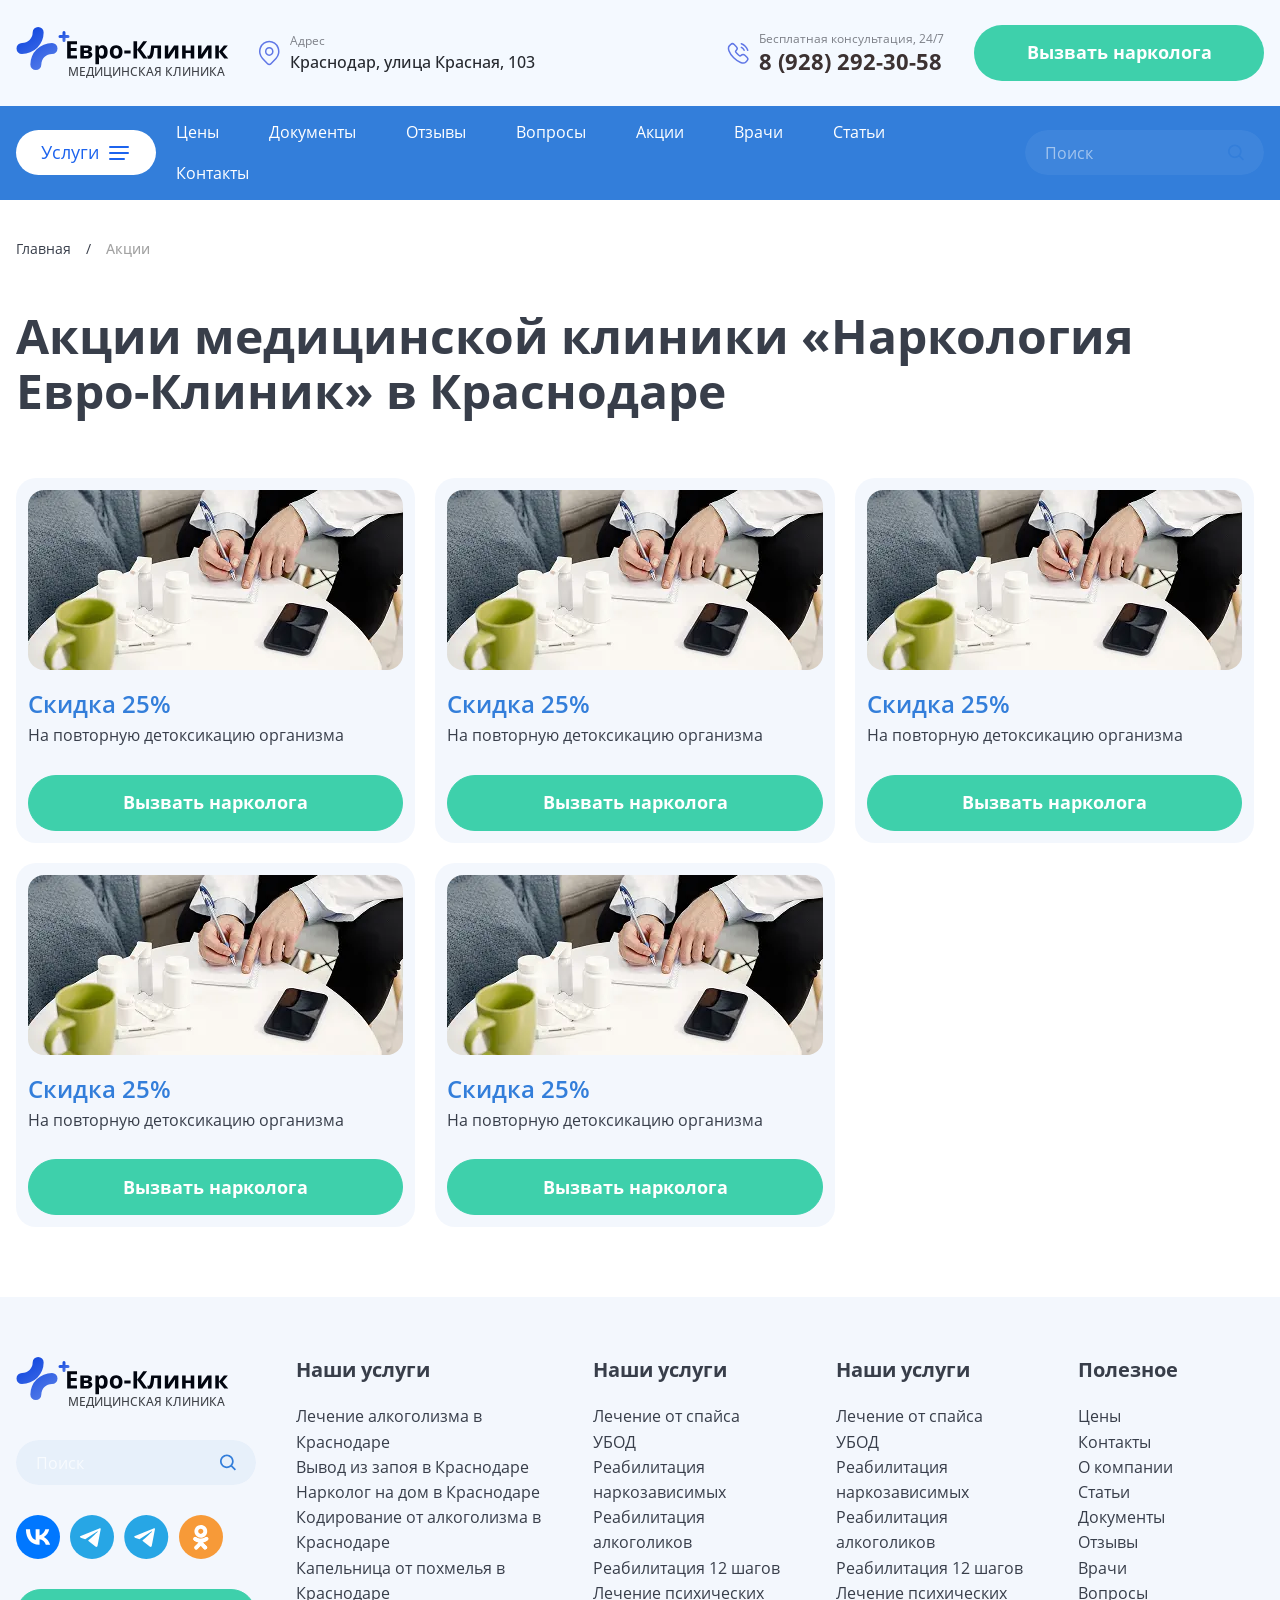
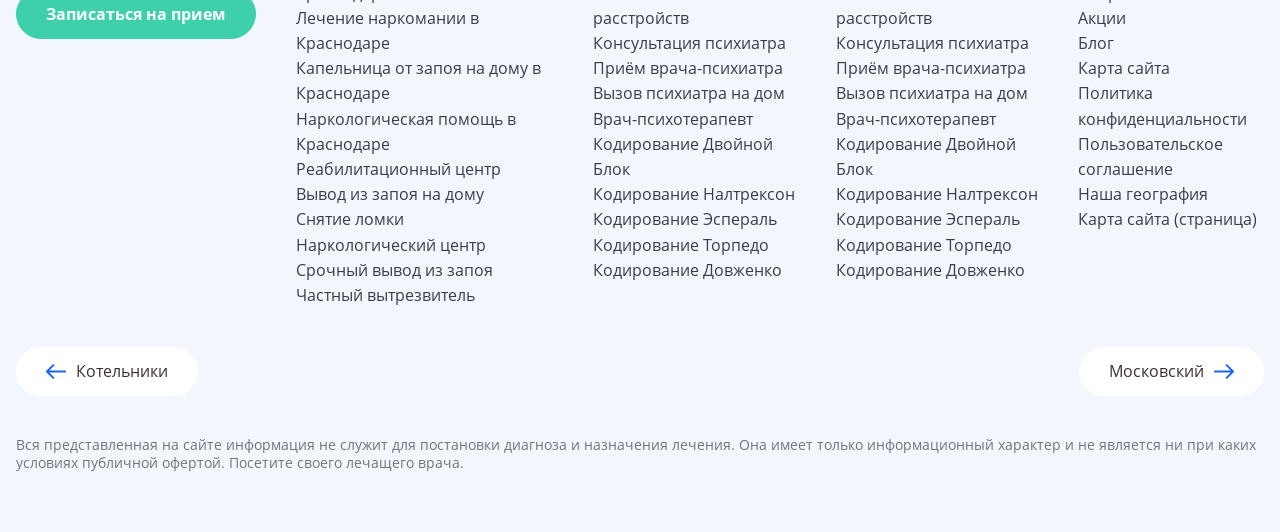
==== aktsii.html @ 195d5194 "Добавил" ====
<!DOCTYPE html>
<html lang="ru">

<head>
    <title>Name</title>
    <meta name='keywords' content='' />
    <meta name='description' content='' />
    <meta name="viewport" content="width=device-width, initial-scale=1, maximum-scale=1, user-scalable=0" />
    <meta http-equiv="X-UA-Compatible" content="IE=edge">
    <meta http-equiv="Content-Type" content="text/html; charset=utf-8" />
    <link rel="stylesheet" href="assets/css/build/build/swiper.css">
    <link rel="stylesheet" href="assets/css/build/build/fancybox.min.css">
    
    <script src="assets/js/build/fancybox.min.js" defer></script>
    
    <script src="assets/js/request.js" defer></script>
    <script src="assets/js/sourcebuster.min.js" defer></script>
    <link rel="stylesheet" href="https://unpkg.com/swiper/swiper-bundle.min.css" />
    <link rel="stylesheet" href="assets/css/styles.css"></head>

<body>
    <header class="header">
        <div class="header__top">
            <div class="header__top-container container">
                <div class="header__top-item">
                    <a href="/" class="header__logo logo">
                        <picture class="logo__picture">
                            <img src="assets/img/logo/logo.svg" alt="" class="logo__img">
                        </picture>
                        <p class="header__logo-text">МЕДИЦИНСКАЯ КЛИНИКА</p>
                    </a>
                    <div class="header__top-item-wrapper">
                        <button class="header__address popup-btn" data-path="city">
                            <img src="assets/img/icons/local.svg" alt="">
                            <p class="header__address-text">
                                <span>Адрес</span>Краснодар, улица Красная, 103
                            </p>
                        </button>
                        <a href="tel:89282923058" class="header__phone-mobile"></a>
                        <a class="header__mobile-tel" href="tel:88633081539">
                            <picture class="header__mobile-icon">
                                <source srcset="assets/img/icons/phone.svg" type="image/svg+xml">
                                <img src="assets/img/icons/phone.png" alt="">
                            </picture>
                        </a>
                        <button class="header__open-menu open-menu">
                            <span class="header__open-span"></span>
                            <span class="header__open-span header__open-span--centr"></span>
                            <span class="header__open-span"></span>
                        </button>
                    </div>
                </div>
                <div class="header__top-item">
                    <div class="header__phones">
                        <img src="assets/img/icons/calling.svg" alt="">
                        <div class="header__phones-wrap">
                            <p class="header__phones-text">Бесплатная консультация, 24/7</p>
                            <a href="tel:89282923058" class="header__phone">8 (928) 292-30-58 </a>
                        </div>
                    </div>
                    <ul class="header__socials socials">
                        <li class="socials__item social">
                            <a href="https://api.whatsapp.com/send/?phone=79034375957" target="_blank" class="social__link">
                                <img src="assets/img/icons/wha.svg" alt="">
                            </a>
                        </li>
                        <li class="socials__item social">
                            <a href="https://t.me/euro_clinic_marina_bot" target="_blank" class="social__link">
                                <img src="assets/img/icons/tg.svg" alt="">
                            </a>
                        </li>
                    </ul>
                    <button class="header__btn btn popup-btn hover__btn" data-path="form">
                        Вызвать нарколога
                    </button>
                </div>
            </div>
        </div>
        <div class="header__bottom">
            <div class="header__bottom-container container">
                <div class="header__navigation-close">
                    <button class="header__navigation-close-btn close-menu">
                        <svg width="20" height="20" viewBox="0 0 20 20" fill="none" xmlns="http://www.w3.org/2000/svg">
                            <path d="M2 2L18 18M2 18L18 2" stroke="white" stroke-opacity="0.9" stroke-width="4"
                                stroke-linecap="round" />
                        </svg>
                    </button>
                </div>
                <div class="header__navigation">
                    <div class="header__navigation-wrapper">
                        <button class="header__nav-btn">
                            <span class="header__nav-btn-text">
                                Услуги
                            </span>
                            <span class="header__nav-btn-decor">
                                <span class="header__nav-btn-decor-line"></span>
                            </span>
                            <span class="header__nav-btn-arrow">
                                <svg width="12" height="7" viewBox="0 0 12 7" fill="none"
                                    xmlns="http://www.w3.org/2000/svg">
                                    <path
                                        d="M11.1414 0C11.8717 0 12.2531 0.862765 11.8125 1.42015L11.7474 1.49365L6.60443 6.74374C6.45683 6.8944 6.26045 6.9849 6.05214 6.99827C5.84383 7.01165 5.63789 6.94697 5.47297 6.81637L5.3924 6.74374L0.249434 1.49365L0.17829 1.4114L0.132003 1.34402L0.0857164 1.26002L0.0711445 1.22852L0.0480012 1.1699L0.020572 1.07539L0.0120002 1.02902L0.0034288 0.976517L0 0.926641L0 0.823389L0.0042859 0.772639L0.0120002 0.720138L0.020572 0.674637L0.0480012 0.580135L0.0711445 0.521509L0.131146 0.406007L0.186861 0.327255L0.249434 0.25638L0.330007 0.183753L0.396009 0.136503L0.478296 0.0892518L0.509154 0.0743763L0.566584 0.0507505L0.659157 0.0227504L0.704586 0.0140001L0.756016 0.00524971L0.804874 0.0017499L11.1414 0Z"
                                        fill="white" fill-opacity="0.9" />
                                </svg>
                            </span>
                        </button>
                        <div class="header__navigation-dropdown">
                            <ul class="header__navigation-content">
                                <li class="header__navigation-content-item">
                                    <button class="header__navigation-tab">
                                        <span class="header__navigation-tab-icon"
                                            data-src="/netcat_template/template/domains/assets/img/icons/menu-2.svg"
                                            style="-webkit-mask-image: url('/netcat_template/template/domains/assets/img/icons/menu-2.svg');mask-image: url('/netcat_template/template/domains/assets/img/icons/menu-2.svg');"></span>
                                        <span class="header__navigation-tab-text">
                                            Лечение алкоголизма </span>
                                        <img src="assets/img/icons/menu-mobile-arrow.svg" alt="" aria-label="presentation"
                                            class="header__navigation-tab-arrow">
                                    </button>
                                    <ul class="header__navigation-list">
                                        <li class="header__navigation-nav-item">
                                            <a href="/lechenie-alkogolizma/" class="header__navigation-nav-link">
                                                Лечение алкоголизма </a>
                                        </li>
                                        <li class="header__navigation-nav-item">
                                            <a href="/lechenie-alkogolizma/na-domu/" class="header__navigation-nav-link">
                                                Лечение алкоголизма на дому </a>
                                        </li>
                                        <li class="header__navigation-nav-item">
                                            <a href="/lechenie-alkogolizma/v-stacionare/"
                                                class="header__navigation-nav-link">
                                                Лечение алкоголизма в стационаре </a>
                                        </li>
                                        <li class="header__navigation-nav-item">
                                            <a href="/lechenie-alkogolizma/hronicheskogo/"
                                                class="header__navigation-nav-link">
                                                Лечение хронического алкоголизма </a>
                                        </li>
                                        <li class="header__navigation-nav-item">
                                            <a href="/lechenie-alkogolizma/konfidencialno/"
                                                class="header__navigation-nav-link">
                                                Анонимное лечение алкоголизма </a>
                                        </li>
                                        <li class="header__navigation-nav-item">
                                            <a href="/lechenie-alkogolizma/prinuditelno/"
                                                class="header__navigation-nav-link">
                                                Принудительное лечение алкоголизма </a>
                                        </li>
                                        <li class="header__navigation-nav-item">
                                            <a href="/lechenie-alkogolizma/lechenie-pivnogo-alkogolizma/"
                                                class="header__navigation-nav-link">
                                                Лечение пивного алкоголизма </a>
                                        </li>
                                        <li class="header__navigation-nav-item">
                                            <a href="/lechenie-alkogolizma/lechenie-zhenskogo-alkogolizma/"
                                                class="header__navigation-nav-link">
                                                Лечение женского алкоголизма </a>
                                        </li>
                                        <li class="header__navigation-nav-item">
                                            <a href="/lechenie-alkogolizma/lechenie-podrostkovogo-alkogolizma/"
                                                class="header__navigation-nav-link">
                                                Лечение подросткового алкоголизма </a>
                                        </li>
                                        <li class="header__navigation-nav-item">
                                            <a href="/lechenie-alkogolizma/lechenie-v-pozhilom-vozraste/"
                                                class="header__navigation-nav-link">
                                                Лечение алкоголизма в пожилом возрасте </a>
                                        </li>
                                        <li class="header__navigation-nav-item">
                                            <a href="/lechenie-alkogolizma/chastnyy-vytrezvitel/"
                                                class="header__navigation-nav-link">
                                                Частный вытрезвитель </a>
                                        </li>
                                    </ul>
                                </li>
                                <li class="header__navigation-content-item">
                                    <button class="header__navigation-tab">
                                        <span class="header__navigation-tab-icon"
                                            data-src="/netcat_template/template/domains/assets/img/icons/menu-1.svg"
                                            style="-webkit-mask-image: url('/netcat_template/template/domains/assets/img/icons/menu-1.svg');mask-image: url('/netcat_template/template/domains/assets/img/icons/menu-1.svg');"></span>
                                        <span class="header__navigation-tab-text">
                                            Вывод из запоя </span>
                                        <img src="assets/img/icons/menu-mobile-arrow.svg" alt="" aria-label="presentation"
                                            class="header__navigation-tab-arrow">
                                    </button>
                                    <ul class="header__navigation-list">
                                        <li class="header__navigation-nav-item">
                                            <a href="/vivod-iz-zapoya/" class="header__navigation-nav-link">
                                                Вывод из запоя </a>
                                        </li>
                                        <li class="header__navigation-nav-item">
                                            <a href="/vivod-iz-zapoya/na-domu/" class="header__navigation-nav-link">
                                                Вывод из запоя на дому </a>
                                        </li>
                                        <li class="header__navigation-nav-item">
                                            <a href="/vivod-iz-zapoya/kapelnica-na-domu/"
                                                class="header__navigation-nav-link">
                                                Капельница от запоя на дому </a>
                                        </li>
                                        <li class="header__navigation-nav-item">
                                            <a href="/vivod-iz-zapoya/kapelnitsa-ot-alkogolya/"
                                                class="header__navigation-nav-link">
                                                Капельница от алкоголя </a>
                                        </li>
                                        <li class="header__navigation-nav-item">
                                            <a href="/vivod-iz-zapoya/kapelnitsa-ot-pohmelya/"
                                                class="header__navigation-nav-link">
                                                Капельница от похмелья </a>
                                        </li>
                                        <li class="header__navigation-nav-item">
                                            <a href="/vivod-iz-zapoya/detoksikatsiya-ot-alkogolya/"
                                                class="header__navigation-nav-link">
                                                Детоксикация от алкоголя </a>
                                        </li>
                                        <li class="header__navigation-nav-item">
                                            <a href="/vivod-iz-zapoya/lechenie-beloy-goryachki/"
                                                class="header__navigation-nav-link">
                                                Лечение белой горячки </a>
                                        </li>
                                    </ul>
                                </li>
                                <li class="header__navigation-content-item">
                                    <button class="header__navigation-tab">
                                        <span class="header__navigation-tab-icon"
                                            data-src="/netcat_template/template/domains/assets/img/icons/menu-3.svg"
                                            style="-webkit-mask-image: url('/netcat_template/template/domains/assets/img/icons/menu-3.svg');mask-image: url('/netcat_template/template/domains/assets/img/icons/menu-3.svg');"></span>
                                        <span class="header__navigation-tab-text">
                                            Кодирование от алкоголизма </span>
                                        <img src="assets/img/icons/menu-mobile-arrow.svg" alt="" aria-label="presentation"
                                            class="header__navigation-tab-arrow">
                                    </button>
                                    <ul class="header__navigation-list">
                                        <li class="header__navigation-nav-item">
                                            <a href="/kodirovanie-ot-alkogolizma/" class="header__navigation-nav-link">
                                                Кодирование от алкоголизма </a>
                                        </li>
                                        <li class="header__navigation-nav-item">
                                            <a href="/kodirovanie-ot-alkogolizma/na-domu/"
                                                class="header__navigation-nav-link">
                                                Кодирование от алкоголизма на дому </a>
                                        </li>
                                        <li class="header__navigation-nav-item">
                                            <a href="/kodirovanie-ot-alkogolizma/dvoynoy-blok/"
                                                class="header__navigation-nav-link">
                                                Двойной Блок </a>
                                        </li>
                                        <li class="header__navigation-nav-item">
                                            <a href="/kodirovanie-ot-alkogolizma/kodirovanie-troynoy-blok-ot-alkogolizma/"
                                                class="header__navigation-nav-link">
                                                Тройной блок </a>
                                        </li>
                                        <li class="header__navigation-nav-item">
                                            <a href="/kodirovanie-ot-alkogolizma/naltrekson/"
                                                class="header__navigation-nav-link">
                                                Налтрексоном </a>
                                        </li>
                                        <li class="header__navigation-nav-item">
                                            <a href="/kodirovanie-ot-alkogolizma/ukolom/"
                                                class="header__navigation-nav-link">
                                                Уколом </a>
                                        </li>
                                        <li class="header__navigation-nav-item">
                                            <a href="/kodirovanie-ot-alkogolizma/dovzhenko/"
                                                class="header__navigation-nav-link">
                                                Метод Довженко </a>
                                        </li>
                                        <li class="header__navigation-nav-item">
                                            <a href="/kodirovanie-ot-alkogolizma/gipnozom/"
                                                class="header__navigation-nav-link">
                                                Гипнозом </a>
                                        </li>
                                        <li class="header__navigation-nav-item">
                                            <a href="/kodirovanie-ot-alkogolizma/kodirovanie-esperal/"
                                                class="header__navigation-nav-link">
                                                Эспераль </a>
                                        </li>
                                        <li class="header__navigation-nav-item">
                                            <a href="/kodirovanie-ot-alkogolizma/vshivanie-ampuly/"
                                                class="header__navigation-nav-link">
                                                Вшивание ампулы </a>
                                        </li>
                                        <li class="header__navigation-nav-item">
                                            <a href="/kodirovanie-ot-alkogolizma/torpedo/"
                                                class="header__navigation-nav-link">
                                                Торпедо </a>
                                        </li>
                                        <li class="header__navigation-nav-item">
                                            <a href="/kodirovanie-ot-alkogolizma/akvilong/"
                                                class="header__navigation-nav-link">
                                                Аквилонг </a>
                                        </li>
                                        <li class="header__navigation-nav-item">
                                            <a href="/kodirovanie-ot-alkogolizma/algominal/"
                                                class="header__navigation-nav-link">
                                                Алгоминалом </a>
                                        </li>
                                        <li class="header__navigation-nav-item">
                                            <a href="/kodirovanie-ot-alkogolizma/kodirovanie-alkoblokada/"
                                                class="header__navigation-nav-link">
                                                «Алкоблокада» </a>
                                        </li>
                                        <li class="header__navigation-nav-item">
                                            <a href="/kodirovanie-ot-alkogolizma/aktopleks-effektivnyy-preparat-protiv-alkogolizma/"
                                                class="header__navigation-nav-link">
                                                Актоплекс </a>
                                        </li>
                                        <li class="header__navigation-nav-item">
                                            <a href="/kodirovanie-ot-alkogolizma/vitamerts-depo-luchshiy-preparat-dlya-lecheniya-alkogolizma/"
                                                class="header__navigation-nav-link">
                                                Витамерц Депо </a>
                                        </li>
                                        <li class="header__navigation-nav-item">
                                            <a href="/kodirovanie-ot-alkogolizma/kodirovanie-sitmst/"
                                                class="header__navigation-nav-link">
                                                SIT/MST </a>
                                        </li>
                                        <li class="header__navigation-nav-item">
                                            <a href="/kodirovanie-ot-alkogolizma/kodirovanie-kolme/"
                                                class="header__navigation-nav-link">
                                                Колме </a>
                                        </li>
                                        <li class="header__navigation-nav-item">
                                            <a href="/kodirovanie-ot-alkogolizma/kodirovanie-selinkro/"
                                                class="header__navigation-nav-link">
                                                Селинкро </a>
                                        </li>
                                        <li class="header__navigation-nav-item">
                                            <a href="/kodirovanie-ot-alkogolizma/elektroimpulsnaya-terapiya/"
                                                class="header__navigation-nav-link">
                                                Электроимпульсная терапия </a>
                                        </li>
                                        <li class="header__navigation-nav-item">
                                            <a href="/kodirovanie-ot-alkogolizma/kodirovanie-tokom-ot-alkogolizma/"
                                                class="header__navigation-nav-link">
                                                Током </a>
                                        </li>
                                        <li class="header__navigation-nav-item">
                                            <a href="/kodirovanie-ot-alkogolizma/kodirovanie-teturamom/"
                                                class="header__navigation-nav-link">
                                                Тетурамом </a>
                                        </li>
                                        <li class="header__navigation-nav-item">
                                            <a href="/kodirovanie-ot-alkogolizma/kodirovanie-igloukalyvaniem-ot-alkogolizma/"
                                                class="header__navigation-nav-link">
                                                Иглоукалыванием </a>
                                        </li>
                                        <li class="header__navigation-nav-item">
                                            <a href="/kodirovanie-ot-alkogolizma/kodirovanie-vivitrolom/"
                                                class="header__navigation-nav-link">
                                                Вивитролом </a>
                                        </li>
                                        <li class="header__navigation-nav-item">
                                            <a href="/kodirovanie-ot-alkogolizma/anonimno/"
                                                class="header__navigation-nav-link">
                                                Анонимное кодирование </a>
                                        </li>
                                        <li class="header__navigation-nav-item">
                                            <a href="/kodirovanie-ot-alkogolizma/prinuditelno/"
                                                class="header__navigation-nav-link">
                                                Принудительное кодирование </a>
                                        </li>
                                        <li class="header__navigation-nav-item">
                                            <a href="/kodirovanie-ot-alkogolizma/kodirovanie-ot-alkogolizma-na-3-goda/"
                                                class="header__navigation-nav-link">
                                                Кодирование от алкоголизма на 3 года </a>
                                        </li>
                                        <li class="header__navigation-nav-item">
                                            <a href="/kodirovanie-ot-alkogolizma/kodirovanie-ot-alkogolizma-na-5-let/"
                                                class="header__navigation-nav-link">
                                                Кодирование от алкоголизма на 5 лет </a>
                                        </li>
                                        <li class="header__navigation-nav-item">
                                            <a href="/kodirovanie-ot-alkogolizma/snyatie-kodirovki/"
                                                class="header__navigation-nav-link">
                                                Cнятие кодировки </a>
                                        </li>
                                    </ul>
                                </li>
                                <li class="header__navigation-content-item">
                                    <button class="header__navigation-tab">
                                        <span class="header__navigation-tab-icon" data-src=""
                                            style="-webkit-mask-image: url('');mask-image: url('');"></span>
                                        <span class="header__navigation-tab-text">
                                            Наркологическая помощь </span>
                                        <img src="assets/img/icons/menu-mobile-arrow.svg" alt="" aria-label="presentation"
                                            class="header__navigation-tab-arrow">
                                    </button>
                                    <ul class="header__navigation-list">
                                        <li class="header__navigation-nav-item">
                                            <a href="/narkologicheskaya-pomosch/" class="header__navigation-nav-link">
                                                Наркологическая помощь </a>
                                        </li>
                                        <li class="header__navigation-nav-item">
                                            <a href="/narkologicheskaya-pomosch/na-dom/"
                                                class="header__navigation-nav-link">
                                                Нарколог на дом </a>
                                        </li>
                                        <li class="header__navigation-nav-item">
                                            <a href="/narkologicheskaya-pomosch/kruglosutochno/"
                                                class="header__navigation-nav-link">
                                                Круглосуточная наркологическая помощь </a>
                                        </li>
                                        <li class="header__navigation-nav-item">
                                            <a href="/narkologicheskaya-pomosch/narkologicheskiy-tsentr/"
                                                class="header__navigation-nav-link">
                                                Наркологический центр </a>
                                        </li>
                                        <li class="header__navigation-nav-item">
                                            <a href="/narkologicheskaya-pomosch/telefon-doveriya/"
                                                class="header__navigation-nav-link">
                                                Телефон доверия </a>
                                        </li>
                                    </ul>
                                </li>
                                <li class="header__navigation-content-item">
                                    <button class="header__navigation-tab">
                                        <span class="header__navigation-tab-icon" data-src=""
                                            style="-webkit-mask-image: url('');mask-image: url('');"></span>
                                        <span class="header__navigation-tab-text">
                                            Лечение наркомании </span>
                                        <img src="assets/img/icons/menu-mobile-arrow.svg" alt="" aria-label="presentation"
                                            class="header__navigation-tab-arrow">
                                    </button>
                                    <ul class="header__navigation-list">
                                        <li class="header__navigation-nav-item">
                                            <a href="/lechenie-narkomanii/" class="header__navigation-nav-link">
                                                Лечение наркомании </a>
                                        </li>
                                        <li class="header__navigation-nav-item">
                                            <a href="/lechenie-narkomanii/lechenie-ot-extazi/"
                                                class="header__navigation-nav-link">
                                                Лечение от экстази </a>
                                        </li>
                                        <li class="header__navigation-nav-item">
                                            <a href="/lechenie-narkomanii/lechenie-ot-fenobarbitala/"
                                                class="header__navigation-nav-link">
                                                Лечение от фенобарбитала </a>
                                        </li>
                                        <li class="header__navigation-nav-item">
                                            <a href="/lechenie-narkomanii/snyatie-lomki/"
                                                class="header__navigation-nav-link">
                                                Снятие ломки </a>
                                        </li>
                                        <li class="header__navigation-nav-item">
                                            <a href="/lechenie-narkomanii/ubod/" class="header__navigation-nav-link">
                                                УБОД </a>
                                        </li>
                                        <li class="header__navigation-nav-item">
                                            <a href="/lechenie-narkomanii/ot-spaysa/" class="header__navigation-nav-link">
                                                Лечение от спайса </a>
                                        </li>
                                        <li class="header__navigation-nav-item">
                                            <a href="/lechenie-narkomanii/lechenie-ot-soli/"
                                                class="header__navigation-nav-link">
                                                Лечение от соли </a>
                                        </li>
                                        <li class="header__navigation-nav-item">
                                            <a href="/lechenie-narkomanii/lechenie-ot-liriki/"
                                                class="header__navigation-nav-link">
                                                Лечение от лирики </a>
                                        </li>
                                        <li class="header__navigation-nav-item">
                                            <a href="/lechenie-narkomanii/lechenie-ot-marihuany/"
                                                class="header__navigation-nav-link">
                                                Лечение от марихуаны </a>
                                        </li>
                                        <li class="header__navigation-nav-item">
                                            <a href="/lechenie-narkomanii/lechenie-ot-mefedrona/"
                                                class="header__navigation-nav-link">
                                                Лечение от мефедрона </a>
                                        </li>
                                        <li class="header__navigation-nav-item">
                                            <a href="/lechenie-narkomanii/lechenie-ot-lsd/"
                                                class="header__navigation-nav-link">
                                                Лечение от ЛСД </a>
                                        </li>
                                        <li class="header__navigation-nav-item">
                                            <a href="/lechenie-narkomanii/lechenie-ot-amfetamina/"
                                                class="header__navigation-nav-link">
                                                Лечение от амфетамина </a>
                                        </li>
                                        <li class="header__navigation-nav-item">
                                            <a href="/lechenie-narkomanii/lechenie-kodeinovoy-zavisimosti/"
                                                class="header__navigation-nav-link">
                                                Лечение от кодеина </a>
                                        </li>
                                        <li class="header__navigation-nav-item">
                                            <a href="/lechenie-narkomanii/lechenie-ot-kokaina/"
                                                class="header__navigation-nav-link">
                                                Лечение от кокаина </a>
                                        </li>
                                        <li class="header__navigation-nav-item">header__open-menu open-menu
                                            <a href="/lechenie-narkomanii/lechenie-ot-opiuma/"
                                                class="header__navigation-nav-link">
                                                Лечение от опиума </a>
                                        </li>
                                        <li class="header__navigation-nav-item">
                                            <a href="/lechenie-narkomanii/lechenie-ot-dezomorfina/"
                                                class="header__navigation-nav-link">
                                                Лечение от дезоморфина </a>
                                        </li>
                                        <li class="header__navigation-nav-item">
                                            <a href="/lechenie-narkomanii/lechenie-ot-geroina/"
                                                class="header__navigation-nav-link">
                                                Лечение от героина </a>
                                        </li>
                                        <li class="header__navigation-nav-item">
                                            <a href="/lechenie-narkomanii/lechenie-ot-butirata/"
                                                class="header__navigation-nav-link">
                                                Лечение от бутирата </a>
                                        </li>
                                        <li class="header__navigation-nav-item">
                                            <a href="/lechenie-narkomanii/lechenie-ot-efedrina/"
                                                class="header__navigation-nav-link">
                                                Лечение от эфедрина </a>
                                        </li>
                                        <li class="header__navigation-nav-item">
                                            <a href="/lechenie-narkomanii/lechenie-ot-fenazepama/"
                                                class="header__navigation-nav-link">
                                                Лечение от феназепама </a>
                                        </li>
                                        <li class="header__navigation-nav-item">
                                            <a href="/lechenie-narkomanii/lechenie-ot-tramadola/"
                                                class="header__navigation-nav-link">
                                                Лечение от трамадола </a>
                                        </li>
                                        <li class="header__navigation-nav-item">
                                            <a href="/lechenie-narkomanii/lechenie-ot-metadona/"
                                                class="header__navigation-nav-link">
                                                Лечение от метадона </a>
                                        </li>
                                        <li class="header__navigation-nav-item">
                                            <a href="/lechenie-narkomanii/lechenie-ot-ketamina/"
                                                class="header__navigation-nav-link">
                                                Лечение от кетамина </a>
                                        </li>
                                        <li class="header__navigation-nav-item">
                                            <a href="/lechenie-narkomanii/narkologicheskiy-dispanser/"
                                                class="header__navigation-nav-link">
                                                Наркологический диспансер </a>
                                        </li>
                                        <li class="header__navigation-nav-item">
                                            <a href="/lechenie-narkomanii/narkologicheskiy-tsentr/"
                                                class="header__navigation-nav-link">
                                                Наркологический центр </a>
                                        </li>
                                        <li class="header__navigation-nav-item">
                                            <a href="/lechenie-narkomanii/prinuditelnoe-lechenie-narkomanii/"
                                                class="header__navigation-nav-link">
                                                Принудительное лечение наркомании </a>
                                        </li>
                                        <li class="header__navigation-nav-item">
                                            <a href="/lechenie-narkomanii/konsultatsiya-narkologa/"
                                                class="header__navigation-nav-link">
                                                Консультация нарколога </a>
                                        </li>
                                    </ul>
                                </li>
                                <li class="header__navigation-content-item">
                                    <button class="header__navigation-tab">
                                        <span class="header__navigation-tab-icon" data-src=""
                                            style="-webkit-mask-image: url('');mask-image: url('');"></span>
                                        <span class="header__navigation-tab-text">
                                            Реабилитационный центр </span>
                                        <img src="assets/img/icons/menu-mobile-arrow.svg" alt="" aria-label="presentation"
                                            class="header__navigation-tab-arrow">
                                    </button>
                                    <ul class="header__navigation-list">
                                        <li class="header__navigation-nav-item">
                                            <a href="/reabilitatsionniy-tsentr/" class="header__navigation-nav-link">
                                                Реабилитационный центр </a>
                                        </li>
                                        <li class="header__navigation-nav-item">
                                            <a href="/reabilitatsionniy-tsentr/reabilitacia/"
                                                class="header__navigation-nav-link">
                                                Реабилитация наркозависимых </a>
                                        </li>
                                        <li class="header__navigation-nav-item">
                                            <a href="/reabilitatsionniy-tsentr/anonimno/"
                                                class="header__navigation-nav-link">
                                                Анонимная реабилитация наркозависимых </a>
                                        </li>
                                        <li class="header__navigation-nav-item">
                                            <a href="/reabilitatsionniy-tsentr/prinuditelno/"
                                                class="header__navigation-nav-link">
                                                Принудительная реабилитация </a>
                                        </li>
                                        <li class="header__navigation-nav-item">
                                            <a href="/reabilitatsionniy-tsentr/reabilitatsiya-alkogolikov/"
                                                class="header__navigation-nav-link">
                                                Реабилитация алкоголиков </a>
                                        </li>
                                        <li class="header__navigation-nav-item">
                                            <a href="/reabilitatsionniy-tsentr/12-shagov/"
                                                class="header__navigation-nav-link">
                                                Реабилитация 12 шагов </a>
                                        </li>
                                        <li class="header__navigation-nav-item">
                                            <a href="/reabilitatsionniy-tsentr/shichko/"
                                                class="header__navigation-nav-link">
                                                Реабилитация по методике Шичко </a>
                                        </li>
                                        <li class="header__navigation-nav-item">
                                            <a href="/reabilitatsionniy-tsentr/reabilitatsiya-po-programme-day-top/"
                                                class="header__navigation-nav-link">
                                                Реабилитация по программе Day Top </a>
                                        </li>
                                        <li class="header__navigation-nav-item">
                                            <a href="/reabilitatsionniy-tsentr/minnesotskaya-model/"
                                                class="header__navigation-nav-link">
                                                Миннесотская модель реабилитации </a>
                                        </li>
                                    </ul>
                                </li>
                                <li class="header__navigation-content-item">
                                    <button class="header__navigation-tab">
                                        <span class="header__navigation-tab-icon" data-src=""
                                            style="-webkit-mask-image: url('');mask-image: url('');"></span>
                                        <span class="header__navigation-tab-text">
                                            Психиатрия </span>
                                        <img src="assets/img/icons/menu-mobile-arrow.svg" alt="" aria-label="presentation"
                                            class="header__navigation-tab-arrow">
                                    </button>
                                    <ul class="header__navigation-list">
                                        <li class="header__navigation-nav-item">
                                            <a href="/psihiatriya/" class="header__navigation-nav-link">
                                                Психиатрия </a>
                                        </li>
                                        <li class="header__navigation-nav-item">
                                            <a href="/psihiatriya/lechenie-psihicheskih-rasstroystv/"
                                                class="header__navigation-nav-link">
                                                Лечение психических расстройств </a>
                                        </li>
                                        <li class="header__navigation-nav-item">
                                            <a href="/psihiatriya/vyzov-psihiatra-na-dom/"
                                                class="header__navigation-nav-link">
                                                Вызов психиатра на дом </a>
                                        </li>
                                        <li class="header__navigation-nav-item">
                                            <a href="/psihiatriya/skoraya-psihiatricheskaya-pomosch/"
                                                class="header__navigation-nav-link">
                                                Скорая психиатрическая помощь </a>
                                        </li>
                                        <li class="header__navigation-nav-item">
                                            <a href="/psihiatriya/vrach-psihoterapevt/" class="header__navigation-nav-link">
                                                Прием врача-психотерапевта </a>
                                        </li>
                                        <li class="header__navigation-nav-item">
                                            <a href="/psihiatriya/konsultatsiya-psihiatra/"
                                                class="header__navigation-nav-link">
                                                Консультация психиатра </a>
                                        </li>
                                        <li class="header__navigation-nav-item">
                                            <a href="/psihiatriya/priem-vracha-psihiatra/"
                                                class="header__navigation-nav-link">
                                                Приём врача-психиатра </a>
                                        </li>
                                        <li class="header__navigation-nav-item">
                                            <a href="/psihiatriya/lechenie-ipohondrii/" class="header__navigation-nav-link">
                                                Лечение ипохондрии </a>
                                        </li>
                                        <li class="header__navigation-nav-item">
                                            <a href="/psihiatriya/lechenie-manii-presledovaniya/"
                                                class="header__navigation-nav-link">
                                                Лечение мании преследования </a>
                                        </li>
                                        <li class="header__navigation-nav-item">
                                            <a href="/psihiatriya/diagnostika-i-lechenie-sdvg/"
                                                class="header__navigation-nav-link">
                                                Диагностика и лечение СДВГ </a>
                                        </li>
                                        <li class="header__navigation-nav-item">
                                            <a href="/psihiatriya/lechenie-bipolyarnoy-gipomanii/"
                                                class="header__navigation-nav-link">
                                                Лечение биполярной гипомании </a>
                                        </li>
                                        <li class="header__navigation-nav-item">
                                            <a href="/psihiatriya/lechenie-klaustrafobii/"
                                                class="header__navigation-nav-link">
                                                Лечение клаустрафобии </a>
                                        </li>
                                        <li class="header__navigation-nav-item">
                                            <a href="/psihiatriya/lechenie-bulimii-i-anoreksii/"
                                                class="header__navigation-nav-link">
                                                Лечение булимии и анорексии </a>
                                        </li>
                                        <li class="header__navigation-nav-item">
                                            <a href="/psihiatriya/lechenie-hronicheskogo-stressa/"
                                                class="header__navigation-nav-link">
                                                Лечение хронического стресса </a>
                                        </li>
                                        <li class="header__navigation-nav-item">
                                            <a href="/psihiatriya/lechenie-razdrazhitelnosti/"
                                                class="header__navigation-nav-link">
                                                Лечение раздражительности </a>
                                        </li>
                                        <li class="header__navigation-nav-item">
                                            <a href="/psihiatriya/lechenie-enkopreza/" class="header__navigation-nav-link">
                                                Лечение энкопреза </a>
                                        </li>
                                        <li class="header__navigation-nav-item">
                                            <a href="/psihiatriya/lechenie-psihopatii/" class="header__navigation-nav-link">
                                                Лечение психопатии </a>
                                        </li>
                                        <li class="header__navigation-nav-item">
                                            <a href="/psihiatriya/lechenie-distimii/" class="header__navigation-nav-link">
                                                Лечение дистимии </a>
                                        </li>
                                        <li class="header__navigation-nav-item">
                                            <a href="/psihiatriya/lechenie-enureza/" class="header__navigation-nav-link">
                                                Лечение энуреза </a>
                                        </li>
                                        <li class="header__navigation-nav-item">
                                            <a href="/psihiatriya/lechenie-migreni/" class="header__navigation-nav-link">
                                                Лечение мигрени </a>
                                        </li>
                                        <li class="header__navigation-nav-item">
                                            <a href="/psihiatriya/lechenie-dementsii/" class="header__navigation-nav-link">
                                                Лечение деменции </a>
                                        </li>
                                        <li class="header__navigation-nav-item">
                                            <a href="/psihiatriya/lechenie-giperaktivnosti/"
                                                class="header__navigation-nav-link">
                                                Лечение гиперактивности </a>
                                        </li>
                                        <li class="header__navigation-nav-item">
                                            <a href="/psihiatriya/lechenie-nevrastenii/"
                                                class="header__navigation-nav-link">
                                                Лечение неврастении </a>
                                        </li>
                                        <li class="header__navigation-nav-item">
                                            <a href="/psihiatriya/lechenie-nevrozov/" class="header__navigation-nav-link">
                                                Лечение неврозов </a>
                                        </li>
                                        <li class="header__navigation-nav-item">
                                            <a href="/psihiatriya/lechenie-depressii/" class="header__navigation-nav-link">
                                                Лечение депрессии </a>
                                        </li>
                                        <li class="header__navigation-nav-item">
                                            <a href="/psihiatriya/lechenie-sozavisimosti/"
                                                class="header__navigation-nav-link">
                                                Лечение созависимости </a>
                                        </li>
                                        <li class="header__navigation-nav-item">
                                            <a href="/psihiatriya/lechenie-panicheskih-atak/"
                                                class="header__navigation-nav-link">
                                                Лечение панических атак </a>
                                        </li>
                                        <li class="header__navigation-nav-item">
                                            <a href="/psihiatriya/lechenie-ptsr/" class="header__navigation-nav-link">
                                                Лечение ПТСР </a>
                                        </li>
                                        <li class="header__navigation-nav-item">
                                            <a href="/psihiatriya/lechenie-okr/" class="header__navigation-nav-link">
                                                Лечение ОКР </a>
                                        </li>
                                        <li class="header__navigation-nav-item">
                                            <a href="/psihiatriya/lechenie-psihoza/" class="header__navigation-nav-link">
                                                Лечение психоза </a>
                                        </li>
                                        <li class="header__navigation-nav-item">
                                            <a href="/psihiatriya/lechenie-shizofrenii/"
                                                class="header__navigation-nav-link">
                                                Лечение шизофрении </a>
                                        </li>
                                        <li class="header__navigation-nav-item">
                                            <a href="/psihiatriya/psihiatricheskaya-klinika/"
                                                class="header__navigation-nav-link">
                                                Психиатрическая клиника </a>
                                        </li>
                                    </ul>
                                </li>
                            </ul>
                        </div>
                    </div>
                </div>
                <nav class="header__menu menu">
                    <ul class="menu__list">
                        <li class="menu__item"><a href="/price/" class="menu__link">Цены</a></li>
                        <li class="menu__item"><a href="/documents/" class="menu__link">Документы</a></li>
                        <li class="menu__item"><a href="/otzivy/" class="menu__link">Отзывы</a></li>
                        <li class="menu__item"><a href="/voprosy/" class="menu__link">Вопросы</a></li>
                        <li class="menu__item"><a href="/aktsii/" class="menu__link">Акции</a></li>
                        <li class="menu__item"><a href="/vrachi/" class="menu__link">Врачи</a></li>
                        <li class="menu__item"><a href="/vrachi/" class="menu__link">Статьи</a></li>
                        <li class="menu__item"><a href="/contacts/" class="menu__link">Контакты</a></li>
                    </ul>
                </nav>
                <form action="/search/" method="post" class="header__search search">
                    <label class="search__item">
                        <input name="s" type="text" class="search__input" placeholder="Поиск">
                    </label>
                    <button type="submit" class="search__btn"></button>
                </form>
                <div class="header__bottom-mobile">
                    <button class="header__mobile-btn btn popup-btn" data-path="form">
                        Вызвать нарколога
                    </button>
                    <div class="header__mobile-wrapper">
                        <div class="header__mobile-connection">
                            <button class="header__mobile-address popup-btn" data-path="city">
                                <svg class="header__mobile-address-icon" width="18" height="21" viewBox="0 0 18 21"
                                    fill="none" xmlns="http://www.w3.org/2000/svg">
                                    <path
                                        d="M6 9.28991C6 10.0647 6.31607 10.8077 6.87868 11.3556C7.44129 11.9034 8.20435 12.2112 9 12.2112C9.79565 12.2112 10.5587 11.9034 11.1213 11.3556C11.6839 10.8077 12 10.0647 12 9.28991C12 8.51513 11.6839 7.77208 11.1213 7.22422C10.5587 6.67637 9.79565 6.36859 9 6.36859C8.20435 6.36859 7.44129 6.67637 6.87868 7.22422C6.31607 7.77208 6 8.51513 6 9.28991Z"
                                        stroke="white" stroke-opacity="0.9" stroke-width="2" stroke-linecap="round"
                                        stroke-linejoin="round" />
                                    <path
                                        d="M14.657 14.7985L10.414 18.9303C10.039 19.2951 9.53058 19.5 9.0005 19.5C8.47042 19.5 7.96201 19.2951 7.587 18.9303L3.343 14.7985C2.22422 13.7091 1.46234 12.321 1.15369 10.8098C0.845043 9.2987 1.00349 7.73237 1.60901 6.30892C2.21452 4.88547 3.2399 3.66884 4.55548 2.81286C5.87107 1.95688 7.41777 1.5 9 1.5C10.5822 1.5 12.1289 1.95688 13.4445 2.81286C14.7601 3.66884 15.7855 4.88547 16.391 6.30892C16.9965 7.73237 17.155 9.2987 16.8463 10.8098C16.5377 12.321 15.7758 13.7091 14.657 14.7985Z"
                                        stroke="white" stroke-opacity="0.9" stroke-width="2" stroke-linecap="round"
                                        stroke-linejoin="round" />
                                </svg>
                                <span class="header__mobile-address-text">
                                    улица Красная, 103 </span>
                            </button>
                            <div class="header__mobile-phones">
                                <a href="tel:89282923058" class="header__mobile-phone">
                                    8 (928) 292-30-58 </a>
                            </div>
                        </div>
                        <ul class="header__mobile-socials socials">
                            <li class="socials__item social">
                                <a href="https://api.whatsapp.com/send/?phone=79034375957" target="_blank"
                                    class="social__link">
                                    <img src="assets/img/icons/wha.svg" alt="">
                                </a>
                            </li>
                            <li class="socials__item social">
                                <a href="https://t.me/euro_clinic_marina_bot" target="_blank" class="social__link">
                                    <img src="assets/img/icons/tg.svg" alt="">
                                </a>
                            </li>
                        </ul>
                    </div>
                </div>
            </div>
        </div>
    </header>    <main class="main">
    <div class="container">
        <ul class="breadcrumbs">
            <li class="breadcrumbs__item">
                <a href="/" class="breadcrumbs__link">
                    Главная
                </a>
            </li>
            <li class="breadcrumbs__item breadcrumbs__item_active"><span class="breadcrumbs__link">Акции</span></li>
        </ul>
    </div>
    <section class="aktsii-page">
        <div class="aktsii-page__container container">
            <h1 class="aktsii-page__title general__title-h1 general__title-padding">
                Акции медицинской клиники «Наркология Евро-Клиник» в Краснодаре
            </h1>
            <div class="aktsii-page__wrapper">
                <div class="aktsii-page__items">
                    <div class="aktsii-page__item">
                        <div class="aktsii-page__item-top">
                            <div class="aktsii-page__item-picture">
                                <picture>
                                    <source srcset="assets/img/icons/pediatra.webp" type="image/webp">
                                    <img src="assets/img/icons/pediatra.jpg" alt="">
                                </picture>
                            </div>
                            <div class="aktsii-page__item-text">
                                Скидка 25%
                                <span>На повторную детоксикацию организма</span>
                            </div>
                        </div>
                        <div class="aktsii-page__item-btns">
                            <button class="general__btn btn popup-btn hover__btn" data-path="form">
                                Вызвать нарколога
                            </button>
                        </div>
                    </div>
                    <div class="aktsii-page__item">
                        <div class="aktsii-page__item-top">
                            <div class="aktsii-page__item-picture">
                                <picture>
                                    <source srcset="assets/img/icons/pediatra.webp" type="image/webp">
                                    <img src="assets/img/icons/pediatra.jpg" alt="">
                                </picture>
                            </div>
                            <div class="aktsii-page__item-text">
                                Скидка 25%
                                <span>На повторную детоксикацию организма</span>
                            </div>
                        </div>
                        <div class="aktsii-page__item-btns">
                            <button class="general__btn btn popup-btn hover__btn" data-path="form">
                                Вызвать нарколога
                            </button>
                        </div>
                    </div>
                    <div class="aktsii-page__item">
                        <div class="aktsii-page__item-top">
                            <div class="aktsii-page__item-picture">
                                <picture>
                                    <source srcset="assets/img/icons/pediatra.webp" type="image/webp">
                                    <img src="assets/img/icons/pediatra.jpg" alt="">
                                </picture>
                            </div>
                            <div class="aktsii-page__item-text">
                                Скидка 25%
                                <span>На повторную детоксикацию организма</span>
                            </div>
                        </div>
                        <div class="aktsii-page__item-btns">
                            <button class="general__btn btn popup-btn hover__btn" data-path="form">
                                Вызвать нарколога
                            </button>
                        </div>
                    </div>
                    <div class="aktsii-page__item">
                        <div class="aktsii-page__item-top">
                            <div class="aktsii-page__item-picture">
                                <picture>
                                    <source srcset="assets/img/icons/pediatra.webp" type="image/webp">
                                    <img src="assets/img/icons/pediatra.jpg" alt="">
                                </picture>
                            </div>
                            <div class="aktsii-page__item-text">
                                Скидка 25%
                                <span>На повторную детоксикацию организма</span>
                            </div>
                        </div>
                        <div class="aktsii-page__item-btns">
                            <button class="general__btn btn popup-btn hover__btn" data-path="form">
                                Вызвать нарколога
                            </button>
                        </div>
                    </div>
                    <div class="aktsii-page__item">
                        <div class="aktsii-page__item-top">
                            <div class="aktsii-page__item-picture">
                                <picture>
                                    <source srcset="assets/img/icons/pediatra.webp" type="image/webp">
                                    <img src="assets/img/icons/pediatra.jpg" alt="">
                                </picture>
                            </div>
                            <div class="aktsii-page__item-text">
                                Скидка 25%
                                <span>На повторную детоксикацию организма</span>
                            </div>
                        </div>
                        <div class="aktsii-page__item-btns">
                            <button class="general__btn btn popup-btn hover__btn" data-path="form">
                                Вызвать нарколога
                            </button>
                        </div>
                    </div>
                </div>
            </div>
        </div>
    </section>
    </main>
    <footer class="footer" data-aos="fade-up" data-aos-duration="600">
        <div class="footer__container container">
            <div class="footer__wrapper">
                <div class="footer__item footer__item--top">
                    <a href="/" class="footer__logo logo">
                        <img src="/assets/img/logo/logo.svg" alt="" class="footer__img logo__img">
                        <p class="footer__logo-text">МЕДИЦИНСКАЯ КЛИНИКА</p>
                    </a>
                    <form action="/search/" method="post" class="footer__search search">
                        <label class="search__item">
                            <input name="s" type="text" class="search__input" placeholder="Поиск">
                        </label>
                        <button type="submit" class="search__btn"></button>
                    </form>
                    <div class="footer__socials">
                        <ul class="footer__socials-list socials">
                            <li class="socials__item social">
                                <a href="https://vk.com/narkolog.kalyuzhnaya" target="_blank" class="social__link">
                                    <picture>
                                        <source srcset="assets/img/icons/vk.svg" type="image/svg+xml">
                                        <img src="assets/img/icons/vk.png" alt="">
                                    </picture>
                                </a>
                            </li>
                            <li class="socials__item social">
                                <a href="https://t.me/euro_clinic_marina_bot" target="_blank" class="social__link">
                                    <picture>
                                        <source srcset="assets/img/icons/tgl.svg" type="image/svg+xml">
                                        <img src="assets/img/icons/tgl.png" alt="">
                                    </picture>
                                </a>
                            </li>
                            <li class="socials__item social">
                                <a href="https://api.whatsapp.com/send/?phone=79034375957" target="_blank"
                                    class="social__link">
                                    <picture>
                                        <source srcset="assets/img/icons/wha.svg" type="image/svg+xml">
                                        <img src="assets/img/icons/wha.png" alt="">
                                    </picture>
                                </a>
                            </li>
                            <li class="socials__item social">
                                <a href="https://ok.ru/group/58157248151671" target="_blank" class="social__link">
                                    <picture>
                                        <source srcset="assets/img/icons/ok.svg" type="image/svg+xml">
                                        <img src="assets/img/icons/ok.png" alt="">
                                    </picture>
                                </a>
                            </li>
                        </ul>
                        <button class="footer__btn btn-submit popup-btn hover__btn" data-path="form"
                            data-title="Записаться за прием">
                            Записаться на прием
                        </button>
                    </div>
                </div>
                <div class="footer__item">
                    <p class="footer__item-title">
                        Наши услуги
                    </p>
                    <ul>
                        <li><a href="/lechenie-alkogolizma/">Лечение алкоголизма в Краснодаре</a></li>
                        <li><a href="/vivod-iz-zapoya/">Вывод из запоя в Краснодаре</a></li>
                        <li><a href="/narkologicheskaya-pomosch/na-dom/">Нарколог на дом в Краснодаре</a></li>
                        <li><a href="/kodirovanie-ot-alkogolizma/">Кодирование от алкоголизма в Краснодаре</a></li>
                        <li><a href="/vivod-iz-zapoya/kapelnitsa-ot-pohmelya/">Капельница от похмелья в Краснодаре</a>
                        </li>
                        <li><a href="/lechenie-narkomanii/">Лечение наркомании в Краснодаре</a></li>
                        <li><a href="/vivod-iz-zapoya/kapelnica-na-domu/">Капельница от запоя на дому в Краснодаре</a>
                        </li>
                        <li><a href="/narkologicheskaya-pomosch/">Наркологическая помощь в Краснодаре</a></li>
                        <li><a href="/reabilitatsionniy-tsentr/">Реабилитационный центр</a></li>
                        <li><a href="/vivod-iz-zapoya/na-domu/">Вывод из запоя на дому</a></li>
                        <li><a href="/lechenie-narkomanii/snyatie-lomki/">Снятие ломки</a></li>
                        <li><a href="/narkologicheskaya-pomosch/narkologicheskiy-tsentr/">Наркологический центр</a></li>
                        <li><a href="/vivod-iz-zapoya/srochnyy/">Срочный вывод из запоя</a></li>
                        <li><a href="/lechenie-alkogolizma/chastnyy-vytrezvitel/">Частный вытрезвитель</a></li>
                    </ul>
                </div>
                <div class="footer__item">
                    <p class="footer__item-title">
                        Наши услуги
                    </p>
                    <ul>
                        <li><a href="/lechenie-narkomanii/ot-spaysa/">Лечение от спайса</a></li>
                        <li><a href="/lechenie-narkomanii/ubod/">УБОД</a></li>
                        <li><a href="/reabilitatsionniy-tsentr/reabilitacia/">Реабилитация наркозависимых</a></li>
                        <li><a href="/reabilitatsionniy-tsentr/reabilitatsiya-alkogolikov/">Реабилитация алкоголиков</a>
                        </li>
                        <li><a href="/reabilitatsionniy-tsentr/12-shagov/">Реабилитация 12 шагов</a></li>
                        <li><a href="/psihiatriya/lechenie-psihicheskih-rasstroystv/">Лечение психических
                                расстройств</a></li>
                        <li><a href="/psihiatriya/konsultatsiya-psihiatra/">Консультация психиатра</a></li>
                        <li><a href="/psihiatriya/priem-vracha-psihiatra/">Приём врача-психиатра</a></li>
                        <li><a href="/psihiatriya/vyzov-psihiatra-na-dom/">Вызов психиатра на дом</a></li>
                        <li><a href="/psihiatriya/vrach-psihoterapevt/">Врач-психотерапевт</a></li>
                        <li><a href="/kodirovanie-ot-alkogolizma/dvoynoy-blok/">Кодирование Двойной Блок</a></li>
                        <li><a href="/kodirovanie-ot-alkogolizma/naltrekson/">Кодирование Налтрексон</a></li>
                        <li><a href="/kodirovanie-ot-alkogolizma/kodirovanie-esperal/">Кодирование Эспераль</a></li>
                        <li><a href="/kodirovanie-ot-alkogolizma/torpedo/">Кодирование Торпедо</a></li>
                        <li><a href="/kodirovanie-ot-alkogolizma/dovzhenko/">Кодирование Довженко</a></li>
                    </ul>
                </div>
                <div class="footer__item">
                    <p class="footer__item-title">
                        Наши услуги
                    </p>
                    <ul>
                        <li><a href="/lechenie-narkomanii/ot-spaysa/">Лечение от спайса</a></li>
                        <li><a href="/lechenie-narkomanii/ubod/">УБОД</a></li>
                        <li><a href="/reabilitatsionniy-tsentr/reabilitacia/">Реабилитация наркозависимых</a></li>
                        <li><a href="/reabilitatsionniy-tsentr/reabilitatsiya-alkogolikov/">Реабилитация алкоголиков</a>
                        </li>
                        <li><a href="/reabilitatsionniy-tsentr/12-shagov/">Реабилитация 12 шагов</a></li>
                        <li><a href="/psihiatriya/lechenie-psihicheskih-rasstroystv/">Лечение психических
                                расстройств</a></li>
                        <li><a href="/psihiatriya/konsultatsiya-psihiatra/">Консультация психиатра</a></li>
                        <li><a href="/psihiatriya/priem-vracha-psihiatra/">Приём врача-психиатра</a></li>
                        <li><a href="/psihiatriya/vyzov-psihiatra-na-dom/">Вызов психиатра на дом</a></li>
                        <li><a href="/psihiatriya/vrach-psihoterapevt/">Врач-психотерапевт</a></li>
                        <li><a href="/kodirovanie-ot-alkogolizma/dvoynoy-blok/">Кодирование Двойной Блок</a></li>
                        <li><a href="/kodirovanie-ot-alkogolizma/naltrekson/">Кодирование Налтрексон</a></li>
                        <li><a href="/kodirovanie-ot-alkogolizma/kodirovanie-esperal/">Кодирование Эспераль</a></li>
                        <li><a href="/kodirovanie-ot-alkogolizma/torpedo/">Кодирование Торпедо</a></li>
                        <li><a href="/kodirovanie-ot-alkogolizma/dovzhenko/">Кодирование Довженко</a></li>
                    </ul>
                </div>
                <div class="footer__item">
                    <p class="footer__item-title">
                        Полезное
                    </p>
                    <ul>
                        <li><a href="/price/">Цены</a></li>
                        <li><a href="/contacts/">Контакты</a></li>
                        <li><a href="#">О компании</a></li>
                        <li><a href="/stati/">Статьи</a></li>
                        <li><a href="/documents/">Документы</a></li>
                        <li><a href="/otzivy/">Отзывы</a></li>
                        <li><a href="/vrachi/">Врачи</a></li>
                        <li><a href="/voprosy/">Вопросы</a></li>
                        <li><a href="/aktsii/">Акции</a></li>
                        <li><a href="/stati/">Блог</a></li>
                        <li><a href="/sitemap/">Карта сайта</a></li>
                        <li><a href="/politika-konfidentsialnosti/">Политика конфиденциальности</a></li>
                        <!--{C}%3C!%2D%2Dnoindex%2D%2D%3E-->
                        <li><a href="/policy/">Пользовательское соглашение</a></li>
                        <li><a href="/nasha-geografiya/">Наша география</a></li>
                        <li><a href="/karta-sayta-stranitsa/">Карта сайта (страница)</a></li>
                        <!--{C}%3C!%2D%2D%2Fnoindex%2D%2D%3E-->
                    </ul>
                </div>
    
            </div>
            <div class="footer__btns-group">
                <a href="https://kotelniki.euro-clinic.ru" class="footer__btns-item btn-submit hover__btn">
                    <svg width="20" height="15" viewBox="0 0 20 15" fill="none" xmlns="http://www.w3.org/2000/svg">
                        <path
                            d="M19 8.5C19.5523 8.5 20 8.05228 20 7.5C20 6.94772 19.5523 6.5 19 6.5L19 8.5ZM0.292892 6.79289C-0.0976315 7.18342 -0.0976314 7.81658 0.292893 8.20711L6.65686 14.5711C7.04738 14.9616 7.68054 14.9616 8.07107 14.5711C8.46159 14.1805 8.46159 13.5474 8.07107 13.1569L2.41421 7.5L8.07107 1.84315C8.46159 1.45262 8.46159 0.819457 8.07107 0.428933C7.68054 0.0384088 7.04738 0.0384088 6.65685 0.428933L0.292892 6.79289ZM19 6.5L1 6.5L1 8.5L19 8.5L19 6.5Z"
                            fill="#1C63EE" />
                    </svg>
                    Котельники
                </a>
                <a href="https://moskovskiy.euro-clinic.ru" class="footer__btns-item btn-submit hover__btn">
                    Московский
                    <svg width="20" height="15" viewBox="0 0 20 15" fill="none" xmlns="http://www.w3.org/2000/svg">
                        <path
                            d="M1 6.5C0.447715 6.5 0 6.94772 0 7.5C0 8.05228 0.447715 8.5 1 8.5L1 6.5ZM19.7071 8.20711C20.0976 7.81658 20.0976 7.18342 19.7071 6.79289L13.3431 0.428932C12.9526 0.0384078 12.3195 0.0384078 11.9289 0.428932C11.5384 0.819457 11.5384 1.45262 11.9289 1.84315L17.5858 7.5L11.9289 13.1569C11.5384 13.5474 11.5384 14.1805 11.9289 14.5711C12.3195 14.9616 12.9526 14.9616 13.3431 14.5711L19.7071 8.20711ZM1 8.5L19 8.5V6.5L1 6.5L1 8.5Z"
                            fill="#1C63EE" />
                    </svg>
                </a>
            </div>
            <div class="footer__copyright">
                <p class="footer__copyright-text">
                    Вся представленная на сайте информация не служит для постановки диагноза и назначения лечения. Она
                    имеет только информационный характер и не является ни при каких условиях публичной офертой. Посетите
                    своего лечащего врача.
                </p>
            </div>
        </div>
    </footer>
    <div class="background-close"></div>
    <div class="popup active" data-target="form">
        <div class="popup__body">
            <div class="popup__content">
                <button class="popup__close close-popup">
                    <img src="assets/img/full/close-popup-white.svg" alt="" aria-label="presentation">
                </button>
                <form class="form-popup__wrapper form">
                    <p class="popup__title">Вызвать нарколога</p>
                    <input name="catalogue" type="hidden" value="1">
                    <input name="cc" type="hidden" value="2">
                    <input name="sub" type="hidden" value="8">
                    <input name="posting" type="hidden" value="1">
                    <input name="f_urlMessage" type="hidden" value="https://euro-clinic.ru/aktsii/">
                    <input name="f_title_url_message" type="hidden"
                        value="Акции - Медицинская клиника «Наркология Евро-Клиник» в Краснодаре">
                    <div class="form-popup__fields">
                        <label class="form-popup__label">
                            <input name="f_name" type="text" placeholder="Ваше имя*" class="form-popup__input form-input"
                                required="">
                        </label>
                        <label class="form-popup__label">
                            <input name="f_phone" type="tel" placeholder="Номер телефона*"
                                class="form-popup__input form-input" required="">
                        </label>
                        <label class="form-popup__label">
                            <textarea name="f_message" placeholder="Напишите сообщение врачу"
                                class="form-popup__input form-input"></textarea>
                        </label>
                    </div>
                    <button type="submit" class="form-popup__btn hover__btn btn-submit">
                        Отправить
                    </button><!--noindex-->
                    <label class="form__custom-checkbox">
                        <input type="checkbox" checked="true">
                        <span class="form__checkmark"></span>
                        <span class="form-popup__policy form-policy">Нажимая кнопку я соглашаюсь
                            с политикой конфиденциальности
                            и пользовательским соглашением</span>
                    </label>
                    <input name="f_clientID" type="hidden" value="1741244565980815397">
                </form>
            </div>
    
        </div>
    </div>
    <script src="https://unpkg.com/swiper/swiper-bundle.min.js" defer></script>
    <script src="assets/js/main.js" defer></script>
</body>

</html>
---- assets/css/styles.css ----
@charset "UTF-8";
/* Reset and base styles  */
* {
  padding: 0px;
  margin: 0px;
  border: none;
}

*,
*::before,
*::after {
  box-sizing: border-box;
}

/* Links */
a, a:link, a:visited {
  text-decoration: none;
}

a:hover {
  text-decoration: none;
}

/* Common */
aside, nav, footer, header, section, main {
  display: block;
}

h1, h2, h3, h4, h5, h6, p {
  font-size: inherit;
  font-weight: inherit;
}

ul, ul li {
  list-style: none;
}

img {
  vertical-align: top;
}

img, svg {
  max-width: 100%;
  height: auto;
}

address {
  font-style: normal;
}

/* Form */
input, textarea, button, select {
  font-family: inherit;
  font-size: inherit;
  color: inherit;
  background-color: transparent;
}

input::-ms-clear {
  display: none;
}

button, input[type=submit] {
  display: inline-block;
  box-shadow: none;
  background-color: transparent;
  background: none;
  cursor: pointer;
}

input:focus, input:active,
button:focus, button:active {
  outline: none;
}

button::-moz-focus-inner {
  padding: 0;
  border: 0;
}

label {
  cursor: pointer;
}

legend {
  display: block;
}

html {
  line-height: 1.15;
  -webkit-text-size-adjust: 100%;
}

main {
  display: block;
}

hr {
  box-sizing: content-box;
  height: 0;
  overflow: visible;
}

pre {
  font-family: monospace, monospace;
  font-size: 1em;
}

a {
  background-color: transparent;
}

abbr[title] {
  border-bottom: none;
  text-decoration: underline;
  -webkit-text-decoration: underline dotted;
  text-decoration: underline dotted;
}

b,
strong {
  font-weight: 600;
}

code,
kbd,
samp {
  font-family: monospace, monospace;
  font-size: 1em;
}

small {
  font-size: 80%;
}

sub,
sup {
  font-size: 75%;
  line-height: 0;
  position: relative;
  vertical-align: baseline;
}

sub {
  bottom: -0.25em;
}

sup {
  top: -0.5em;
}

img {
  border-style: none;
  display: block;
}

button,
input,
optgroup,
select,
textarea {
  font-family: inherit;
  font-size: 100%;
  line-height: 1.15;
  margin: 0;
}

button,
input {
  overflow: visible;
}

button,
select {
  text-transform: none;
}

button,
[type=button],
[type=reset],
[type=submit] {
  -webkit-appearance: button;
}

button::-moz-focus-inner,
[type=button]::-moz-focus-inner,
[type=reset]::-moz-focus-inner,
[type=submit]::-moz-focus-inner {
  border-style: none;
  padding: 0;
}

button:-moz-focusring,
[type=button]:-moz-focusring,
[type=reset]:-moz-focusring,
[type=submit]:-moz-focusring {
  outline: 1px dotted ButtonText;
}

fieldset {
  padding: 0.35em 0.75em 0.625em;
}

legend {
  box-sizing: border-box;
  color: inherit;
  display: table;
  max-width: 100%;
  padding: 0;
  white-space: normal;
}

progress {
  vertical-align: baseline;
}

textarea {
  overflow: auto;
}

[type=checkbox],
[type=radio] {
  box-sizing: border-box;
  padding: 0;
}

[type=number]::-webkit-inner-spin-button,
[type=number]::-webkit-outer-spin-button {
  height: auto;
}

[type=search] {
  -webkit-appearance: textfield;
  outline-offset: -2px;
}

[type=search]::-webkit-search-decoration {
  -webkit-appearance: none;
}

::-webkit-file-upload-button {
  -webkit-appearance: button;
  font: inherit;
}

details {
  display: block;
}

summary {
  display: list-item;
}

template {
  display: none;
}

[hidden] {
  display: none;
}

:root {
  --container-width: 1360px;
  --container-padding: 20px;
  --plashki: #424e59;
  --izobrazhenie: #d2dce8;
  --fon-plashek: #eaedf2;
  --temnyy: #080b0f;
  --tekst: #003649;
  --tekst-svetlyy: #405f6a;
  --belyy: #fff;
  --tegi: #556473;
  --bg-svetlo-seryy: #f9f9f9;
  --color-temno-zelenyy: #206175;
  --color-zelenyy: #3d7c85;
  --color-svetlo-zelenyy-1: #bedbd7;
  --color-svetlo-zelenyy-2: rgba(190, 219, 215, 0.4);
  --gradient-green: linear-gradient(222deg, rgba(106,165,174,1) 0%, rgba(61,124,133,1) 100%);
  --gradient-light-gray: linear-gradient(222deg, rgba(247,250,255,1) 0%, rgba(234,237,242,1) 100%);
  --gradient-for-photo-decor: linear-gradient(0deg, rgba(32,97,117,1) 0%, rgba(32,97,117,0) 30%, rgba(32,97,117,0) 100%);
  --decor-gray: #C7D6DC;
  --font-family: "OpenSans", sans-serif;
  --temnyy: #3c3232;
  --osnovnoy: #4285f4;
  --akcent: #ed4545;
}

@font-face {
  font-family: "OpenSans";
  font-style: normal;
  font-display: swap;
  font-weight: 400;
  src: url("../fonts/OpenSans-Regular.woff2") format("woff2"), url("../fonts/OpenSans-Regular.woff") format("woff"), local("OpenSans");
}
@font-face {
  font-family: "OpenSans";
  font-style: normal;
  font-display: swap;
  font-weight: 500;
  src: url("../fonts/OpenSans-Medium.woff2") format("woff2"), url("../fonts/OpenSans-Medium.woff") format("woff"), local("OpenSans");
}
@font-face {
  font-family: "OpenSans";
  font-style: normal;
  font-display: swap;
  font-weight: 600;
  src: url("../fonts/OpenSans-SemiBold.woff2") format("woff2"), url("../fonts/OpenSans-SemiBold.woff") format("woff"), local("OpenSans");
}
@font-face {
  font-family: "OpenSans";
  font-style: normal;
  font-display: swap;
  font-weight: 700;
  src: url("../fonts/OpenSans-Bold.woff2") format("woff2"), url("../fonts/OpenSans-Bold.woff") format("woff"), local("OpenSans");
}
/* Общие glob */
html.burger-lock {
  overflow: hidden;
}

html::before {
  display: block;
  content: "";
  width: 100%;
  height: 100%;
  background-color: rgba(0, 0, 0, 0.3215686275);
  position: fixed;
  inset: 0;
  opacity: 0;
  z-index: 10;
  pointer-events: none;
  transition: opacity 0.3s linear;
}

.no-scroll {
  overflow: hidden;
}

body.lock {
  overflow: hidden;
}

body.burger-lock {
  overflow: hidden;
}

body {
  margin: 0;
  overflow-y: auto;
  padding: 0;
  font-weight: 400;
  font-size: 18px;
  line-height: 140%;
  color: var(--temnyy);
  font-family: var(--font-family);
  background-color: #fff;
}

.container {
  width: 100%;
  max-width: 1400px;
  margin: 0 auto;
  padding: 0 16px;
}

.section-offset {
  margin-bottom: 80px;
}
@media (max-width: 768px) {
  .section-offset {
    margin-bottom: 40px;
  }
}

.section-offset-gray {
  padding: 0 0 80px 0;
  background-color: #F8F8F8;
}
@media (max-width: 768px) {
  .section-offset-gray {
    display: none;
  }
}

.section-padding {
  padding: 160px 0;
  background: rgba(66, 133, 244, 0.1);
}

.section__top {
  display: flex;
  align-items: center;
  justify-content: space-between;
  gap: 20px;
  margin-bottom: 50px;
}

.section__row {
  display: flex;
  gap: 40px;
}
.section__row > div {
  width: 100%;
  max-width: calc(50% - 20px);
}

@media (max-width: 1100px) {
  .section__row {
    flex-direction: column;
    gap: 20px;
  }
  .section__row > div {
    max-width: 100%;
  }
}
.section-columns {
  display: flex;
  gap: 40px;
}
.section-columns .container {
  display: contents;
}
.section-columns__left {
  flex-grow: 1;
  max-width: calc(100% - 340px);
}
.section-columns__right {
  flex: 0 0 300px;
}

@media (max-width: 1024px) {
  .section-columns {
    flex-direction: column-reverse;
    gap: 80px;
  }
  .section-columns__left {
    max-width: 100%;
  }
  .section-columns__right {
    flex: 1 1 auto;
  }
  .container {
    overflow: hidden;
  }
}
@media (max-width: 768px) {
  .section-columns {
    gap: 40px;
  }
}
.img-cover {
  width: 100%;
  max-height: 100%;
  -o-object-fit: cover;
  object-fit: cover;
  -o-object-position: top;
  object-position: top;
}

.section-head {
  padding: 30px 0;
}

.section-head-white {
  padding: 40px 0 40px;
  border-bottom: 1px solid rgba(0, 0, 0, 0.1);
  margin-bottom: 100px;
}
.section-head-white .breadcrumbs li,
.section-head-white .breadcrumbs li a {
  color: rgba(60, 50, 50, 0.8);
}
.section-head-white .breadcrumbs li a:hover {
  color: rgb(60, 50, 50);
}
.section-head-white .breadcrumbs li:after {
  color: rgba(60, 50, 50, 0.8);
}
.section-head-white .title-h1 {
  color: var(--temnyy);
  text-align: left;
}

/*  buttons */
.btn-transparent {
  font-weight: 500;
  font-size: 17px;
  line-height: 100%;
  border-radius: 5px;
  border: 1px solid #E6E6E6;
  padding: 14px 21px;
  color: #515151;
}

.btn-orange {
  font-weight: 500;
  font-size: 17px;
  line-height: 100%;
  max-width: 230px;
  width: 100%;
  border-radius: 5px;
  background-color: #EF8459;
  padding: 14px 24px;
  color: #FFFFFF;
}

.btn-green {
  display: inline-flex;
  white-space: nowrap;
  font-weight: 500;
  font-size: 17px;
  line-height: 100%;
  border-radius: 5px;
  background-color: #A6C68D;
  padding: 14px 24px;
  color: #FFFFFF;
}
@media (max-width: 1023px) {
  .btn-green {
    white-space: wrap;
  }
}

.btn-text-green {
  display: flex;
  gap: 2px;
  font-weight: 700;
  font-size: 20px;
  line-height: 100%;
  max-width: 149px;
  width: 100%;
  border-radius: 5px;
  border: 1px solid #E6E6E6;
  padding: 18px;
  color: #A6C68D;
}

.btn-white {
  display: block;
  font-weight: 500;
  font-size: 18px;
  line-height: 130%;
  text-align: center;
  border-radius: 2px;
  padding: 20px 40px;
  position: relative;
  z-index: 1;
  overflow: hidden;
  transition: all 0.3s ease;
  background-color: #FFFFFF;
  color: #EF8459;
  border: 1px solid transparent;
}
.btn-white:hover {
  background: transparent;
  color: #FFFFFF;
  border-color: #FFFFFF;
}

.btn-more {
  display: flex;
  align-items: center;
  gap: 15px;
  font-weight: 500;
  font-size: 20px;
  line-height: 130%;
  color: #515151;
  text-align: left;
  transition: all 0.3s ease;
}
.btn-more::after {
  content: "";
  display: inline-block;
  width: 12px;
  height: 12px;
  border-top: 2px solid #515151;
  border-right: 2px solid #515151;
  transform: rotate(135deg);
  transition: all 0.3s ease;
}
.btn-more:hover {
  opacity: 0.5;
}
.btn-more.active::after {
  transform: rotate(315deg);
}

/*  titles  */
.title-h1,
.title-h2 {
  font-family: var(--font-family);
  font-weight: 700;
  line-height: 110%;
  color: var(--temnyy);
}

.title-h1 {
  font-weight: 500;
  font-size: 42px;
  line-height: 100%;
  color: #2E2F45;
  text-align: center;
}

.title-h2 {
  font-size: 48px;
  position: relative;
  padding-bottom: 23px;
  margin-bottom: 40px;
}

/*  form  */
.input {
  background: transparent;
  border-radius: 0;
  padding-bottom: 20px;
  line-height: 130%;
  color: #fff;
  border-bottom: 1px solid #fff;
  transition: all 0.3s ease;
}

.input::-moz-placeholder {
  color: #fff;
}

.input::placeholder {
  color: #fff;
}

.input-black {
  padding: 20px 0;
  color: rgb(60, 50, 50);
  border-bottom: 1px solid var(--temnyy);
}

.input-black::-moz-placeholder {
  color: rgba(60, 50, 50, 0.6);
}

.input-black::placeholder {
  color: rgba(60, 50, 50, 0.6);
}

.input-wrapper {
  position: relative;
  overflow: hidden;
}
.input-wrapper .input {
  width: 100%;
}

input[type=search]::-webkit-search-decoration,
input[type=search]::-webkit-search-cancel-button,
input[type=search]::-webkit-search-results-button,
input[type=search]::-webkit-search-results-decoration {
  -webkit-appearance: none;
}

.textarea {
  background: var(--belyy);
  border-radius: 5px;
  padding: 16px;
  font-family: var(--font-family);
  font-weight: 400;
  font-size: 14px;
  line-height: 140%;
  color: var(--tekst);
  border: 1px solid transparent;
  transition: all 0.3s ease;
  width: 100%;
  min-height: 142px;
  resize: none;
}

.politic {
  display: flex;
  gap: 8px;
  font-size: 14px;
  line-height: 130%;
  color: rgba(255, 255, 255, 0.7);
}
.politic a {
  color: rgba(255, 255, 255, 0.7);
  text-decoration: underline;
}
.politic a:hover {
  color: rgba(255, 255, 255, 0.9);
}
.politic input[type=checkbox] {
  position: relative;
  border: 1.5px solid #fff;
  border-radius: 2px;
  min-width: 20px;
  width: 20px;
  height: 20px;
  color: #000;
  -webkit-appearance: none;
  -moz-appearance: none;
  appearance: none;
  outline: 0;
  cursor: pointer;
  transition: all 175ms cubic-bezier(0.1, 0.1, 0.25, 1);
}
.politic input[type=checkbox]::before {
  position: absolute;
  content: "";
  display: block;
  top: 2.5px;
  left: 5.5px;
  width: 5px;
  height: 10px;
  border-style: solid;
  border-color: #fff;
  border-width: 0 2px 2px 0;
  transform: rotate(45deg);
  opacity: 0;
}
.politic input[type=checkbox]:checked {
  color: #fff;
}
.politic input[type=checkbox]:checked::before {
  opacity: 1;
}

.politic-black {
  color: rgba(60, 50, 50, 0.7);
}
.politic-black a {
  color: rgba(60, 50, 50, 0.7);
}
.politic-black a:hover {
  color: rgb(60, 50, 50);
}
.politic-black input[type=checkbox] {
  border: 1.5px solid var(--osnovnoy);
}
.politic-black input[type=checkbox]::before {
  border-color: var(--osnovnoy);
}
.politic-black input[type=checkbox]:checked {
  color: var(--osnovnoy);
}

/*  search  */
.form-search {
  position: relative;
  width: 100%;
}
.form-search input {
  border: 1px solid rgba(237, 69, 69, 0.5);
  border-radius: 2px;
  padding: 20px 22px;
}
.form-search input::-moz-placeholder {
  color: rgba(60, 50, 50, 0.6);
}
.form-search input::placeholder {
  color: rgba(60, 50, 50, 0.6);
}
.form-search input:focus {
  border: 1px solid var(--akcent);
}
.form-search img {
  position: absolute;
  top: 50%;
  right: 20px;
  transform: translate(0, -50%);
}

/* select */
select {
  width: 100%;
  max-width: 100%;
  cursor: pointer;
  outline: none;
  border: 1px solid rgba(66, 133, 244, 0.5);
  border-radius: 2px;
  padding: 18px;
  color: var(--temnyy);
  padding-right: 36px;
  -webkit-appearance: none;
  -moz-appearance: none;
  appearance: none;
  background-position-x: calc(100% - 18px);
  transition: all 0.3s ease;
}
select:hover, select:focus {
  border: 1px solid var(--osnovnoy);
}

.sort_block label {
  display: block;
  font-size: 16px;
  line-height: 130%;
  color: rgba(60, 50, 50, 0.6);
  margin-bottom: 12px;
}

/* accordion */
.accordion {
  transition: all 0.4s ease;
  cursor: pointer;
  width: 100%;
  position: relative;
}
.accordion--active .accordion__btn-more {
  transform: rotate(180deg);
}
.accordion__content {
  max-height: 0;
  overflow: hidden;
  transition: all 0.4s ease;
}

/* tabs */
.tab-btns {
  display: flex;
  gap: 10px;
}

.tab-btn {
  border-radius: 2px;
  padding: 16px 32px;
  background: rgba(66, 133, 244, 0.05);
  border: 1px solid transparent;
  font-weight: 500;
  transition: all 0.3s ease;
}
.tab-btn:hover {
  color: #EF8459;
}
.tab-btn.active {
  border: none;
  color: #FFFFFF;
  background-color: #EF8459;
}

.tab-content {
  display: none;
}
.tab-content.active {
  display: block;
  width: 100%;
  min-height: 100%;
}

/* breadcrumbs */
.breadcrumbs {
  position: relative;
  z-index: 2;
}

.breadcrumbs,
.breadcrumbs li {
  align-items: center;
  display: flex;
  gap: 6px;
  flex-wrap: wrap;
}

.breadcrumbs a {
  font-size: 14px;
  line-height: 130%;
  color: #828282;
  transition: all 0.2s ease-in;
  font-weight: 400;
}

.breadcrumbs li {
  font-size: 14px;
  line-height: 130%;
  color: #4A4A4A;
  font-weight: 500;
  transition: all 0.2s ease-in;
}

.breadcrumbs li:after {
  content: ">";
  display: block;
  font-size: 20px;
  color: #828282;
  font-size: inherit;
}

.breadcrumbs li:last-child::after {
  content: none;
}

.columns-3 {
  display: grid;
  grid-template-columns: repeat(3, 1fr);
  gap: 40px;
}

.columns-2 {
  display: grid;
  grid-template-columns: repeat(2, 1fr);
  gap: 40px;
}

.btn-show {
  width: 100%;
  max-width: 300px;
  margin: 40px auto 0;
}

.article__items {
  display: flex;
  gap: 60px;
  margin-top: 30px;
}
.article__items li {
  display: flex;
  gap: 12px;
}
.article__items li::before {
  content: "";
  display: block;
  min-width: 24px;
  width: 24px;
  height: 24px;
  background: url("./../img/icons/calendar-blue.svg") no-repeat center/contain;
}
.article__items li:first-child::before {
  background: url("./../img/icons/eye-blue.svg") no-repeat center/contain;
}

/* rating */
.full-stars {
  text-align: center;
}

.full-stars .rating-group {
  display: inline-flex;
}

.full-stars input {
  position: absolute;
  left: -9999px;
}

.full-stars label {
  margin: 0;
  cursor: pointer;
}

.full-stars label svg {
  margin: 0 2px;
  height: 18px;
  width: 20px;
  fill: #EF8459;
  transition: fill 0.3s;
}

.full-stars input:checked ~ label svg {
  fill: transparent;
}

.full-stars .rating-group:hover label svg {
  fill: #EF8459;
}

.full-stars .rating-group input:hover ~ label svg {
  fill: transparent;
}

/*  media global  */
@media (max-width: 1100px) {
  .columns-3 {
    grid-template-columns: repeat(2, 1fr);
    gap: 20px;
  }
}
@media (max-width: 1024px) {
  .title-h1 {
    font-size: 38px;
  }
  .title-h2 {
    font-size: 30px;
  }
}
@media (max-width: 930px) {
  .columns-2 {
    grid-template-columns: repeat(1, 1fr);
    gap: 20px;
  }
}
@media (max-width: 768px) {
  body {
    font-size: 16px;
  }
  .section-offset {
    margin-bottom: 40px;
  }
  .section-padding {
    padding: 80px 0;
  }
  .section-head {
    padding: 15px 0 20px;
  }
  .section-head-white {
    padding: 20px 0;
    margin-bottom: 40px;
  }
  .title-h1 {
    font-size: 24px;
  }
  .title-h2 {
    font-size: 24px;
  }
  .btn-blue,
  .btn-blue-white,
  .btn-red,
  .btn-red-white,
  .btn-white {
    font-size: 16px;
  }
  .input {
    padding-bottom: 12px;
  }
  .tab-btns {
    gap: 6px;
  }
  .tab-btn {
    padding: 14px 16px;
  }
  .breadcrumbs {
    margin-bottom: 0;
  }
  .breadcrumbs,
  .breadcrumbs li {
    gap: 4px;
  }
  .breadcrumbs li,
  .breadcrumbs li a {
    font-size: 14px;
  }
  .article__items {
    flex-direction: column;
    gap: 16px;
  }
  .article__items li::before {
    min-width: 22px;
    width: 22px;
    height: 22px;
  }
}
@media (max-width: 620px) {
  .columns-3 {
    grid-template-columns: repeat(1, 1fr);
    gap: 20px;
  }
}
@media (max-width: 400px) {
  .container {
    padding: 0 10px;
  }
}
@media (max-width: 1023px) {
  .header__menu {
    display: none;
    position: relative;
  }
}
@media (max-width: 1023px) {
  .header__menu.header__menu--active {
    display: block;
  }
}
/* swiper CUSTOM */
.swiper {
  width: 100%;
  height: 100%;
}

.swiper-paginations {
  display: flex;
  align-items: center;
  justify-content: center;
  gap: 32px;
}

/* swiper-pagination  */
.swiper-pagination {
  position: static;
  width: auto !important;
}
.swiper-pagination-bullet {
  position: static;
  border-radius: 2px;
  width: 8px;
  height: 8px;
  background: #191A2A;
}

.swiper-number {
  width: 52px;
  height: 52px;
  border-radius: 100px;
  font-weight: 700;
  font-size: 24px;
  line-height: 110%;
  color: #fff;
  display: inline-flex;
  align-items: center;
  justify-content: center;
  transition: all 0.2s ease-in;
}

.swiper-pagination-fraction {
  font-weight: 700;
  font-size: 14px;
  color: rgba(255, 255, 255, 0.5);
}
.swiper-pagination-fraction .swiper-pagination-current {
  font-weight: 700;
  font-size: 26px;
  color: var(--belyy);
}

.swiper-scrollbar {
  position: static !important;
  background: rgba(255, 255, 255, 0.1);
  border-radius: 10px;
}
.swiper-scrollbar-drag {
  background: var(--belyy);
  border-radius: 10px;
}

.swiper-scrollbar-temnyy {
  position: static !important;
  background: var(--izobrazhenie);
}
.swiper-scrollbar-temnyy .swiper-scrollbar-drag {
  background: var(--color-zelenyy);
}

@media (max-width: 768px) {
  .swiper-number {
    flex-grow: 1;
    height: 44px;
    font-weight: 700;
    font-size: 24px;
    line-height: 110%;
    color: #fff;
    display: inline-flex;
    align-items: center;
    justify-content: center;
    transition: all 0.2s ease-in;
  }
}
@keyframes transformItem {
  0% {
    opacity: 0;
    transform: translateY(100%);
  }
  100% {
    opacity: 1;
    transform: translateY(0);
  }
}
.transform-item {
  opacity: 0;
}

.scale-item {
  scale: 0.6;
  opacity: 0;
  transition: scale 0.4s ease, opacity 0.3s ease;
}

@keyframes textAnimation {
  0% {
    opacity: 0;
    transform: translateX(-120px);
  }
  100% {
    opacity: 1;
    transform: translateX(0);
  }
}
.text-animation {
  opacity: 0;
}

.animation-active.scale-item {
  opacity: 1;
  scale: 1;
}
.animation-active.scale-item:nth-child(2n) {
  transition: scale 0.6s ease, opacity 0.5s ease;
}
.animation-active.scale-item:nth-child(3n) {
  transition: scale 0.9s ease, opacity 0.8s ease;
}
.animation-active.scale-item:nth-child(5n) {
  transition: scale 0.7s ease, opacity 0.6s ease;
}
.animation-active.scale-item:nth-child(7n) {
  transition: scale 0.8s ease, opacity 0.7s ease;
}
.animation-active.text-animation {
  opacity: 1;
  animation: textAnimation 0.4s forwards;
}
.animation-active.transform-item {
  opacity: 1;
  animation: transformItem 0.4s forwards;
}
.animation-active.transform-item:nth-child(2n) {
  animation: transformItem 0.6s forwards;
}
.animation-active.transform-item:nth-child(3n) {
  animation: transformItem 0.7s forwards;
}
.animation-active.transform-item:nth-child(5n) {
  animation: transformItem 0.8s forwards;
}
.animation-active.transform-item:nth-child(7n) {
  animation: transformItem 0.9s forwards;
}

/* animation photo */
.img-animation img {
  transition: scale 3s ease;
}

.img-animation {
  overflow: hidden;
  position: relative;
  border-radius: 2px;
}
.img-animation:hover img {
  scale: 1.08;
}
.img-animation::before {
  border-radius: 2px;
  display: block;
  pointer-events: none;
  content: "";
  position: absolute;
  inset: 0;
  width: 100%;
  height: 100%;
  /* opacity: 0.5; */
  clip-path: circle(0% at 100% 100%);
  z-index: 2;
  transition: clip-path 0.4s ease-in-out;
  background: rgba(66, 133, 244, 0.2);
}
.img-animation:hover::before {
  clip-path: circle(100%);
}

/* popups */
.popup {
  height: 100vh;
  left: 50%;
  opacity: 0;
  pointer-events: none;
  position: fixed;
  top: 50%;
  transform: translate3d(-50%, -50%, 0);
  width: 100%;
  z-index: 1000;
  transition: opacity 0.4s ease;
  overflow-y: auto;
  background: rgba(0, 0, 0, 0.7);
}

.popup__body {
  width: 100%;
  min-height: 100%;
  display: flex;
  align-items: center;
  justify-content: center;
  padding: 20px;
}

.popup.open {
  opacity: 1;
  pointer-events: all;
}

.popup__content {
  position: relative;
  width: 100%;
  position: relative;
  transition: transform 0.3s linear;
  transform: rotateY(90deg);
}

.popup.open .popup__content {
  transform: rotateY(0);
}

.popup input {
  width: 100%;
}

.close-popup {
  cursor: pointer;
  position: absolute;
  top: 20px;
  right: 20px;
  z-index: 1000;
  width: 40px;
  height: 40px;
  border-radius: 50%;
  background: rgba(255, 255, 255, 0.2);
  display: flex;
  align-items: center;
  justify-content: center;
  transition: all 0.3s ease;
}
.close-popup svg path {
  transition: all 0.3s ease;
}

.close-popup img {
  height: 100%;
}

.close-popup:hover {
  background: #fff;
}
.close-popup:hover svg path {
  fill: var(--osnovnoy);
}

.none {
  display: none;
}

@media (max-width: 768px) {
  .close-popup {
    width: 32px;
    height: 32px;
    top: 12px;
    right: 12px;
    padding: 8px;
  }
}
/* header */
.header {
  position: sticky;
  z-index: 1000;
  background-color: #fff;
}

.header__top {
  padding: 25px 0;
  background-color: #F4F9FF;
}

.header__top-container {
  display: flex;
  align-items: center;
  justify-content: space-between;
  gap: 30px;
}

.logo {
  display: block;
}

.header__top-item {
  display: flex;
  align-items: center;
  gap: 30px;
}

.header__address {
  display: flex;
  align-items: center;
  gap: 10px;
}

.header__address-icon {
  flex-shrink: 0;
}

.header__address-icon path {
  transition: stroke 0.2s ease;
}

.header__address:active .header__address-icon path {
  stroke: #1897ff !important;
}

.header__address-text {
  font-weight: 500;
  font-size: 16px;
  line-height: 130%;
  display: flex;
  flex-direction: column;
  align-items: flex-start;
  color: #26292F;
  gap: 4px;
}

.header__address-text span {
  font-weight: 400;
  font-size: 12px;
  line-height: 130%;
  color: #7D8088;
}

.header__phones-text {
  font-weight: 400;
  font-size: 12px;
  line-height: 130%;
  color: #7D8088;
}

.header__phones {
  display: flex;
  align-items: center;
  gap: 10px;
}

h1,
.header__phone {
  display: block;
  transition: color 0.2s ease;
  font-weight: 700;
  font-size: 22px;
  line-height: 130%;
  color: var(--tekst-800);
}

.header__phone:active {
  color: #1897ff !important;
}

.header__phone:last-child {
  margin-bottom: 0;
}

.socials {
  display: flex;
  gap: 20px;
}

.social__link {
  display: flex;
  align-items: center;
  justify-content: center;
  transition: transform 0.2s ease;
}

.social__link:active {
  transform: scale(0.9) !important;
}

.header__bottom {
  position: relative;
  padding: 16px 0;
  background-color: #337EDA;
}

.header__navigation {
  display: flex;
  gap: 20px;
}

.header__open-span {
  width: 20px;
  height: 2px;
  border-radius: 10px;
  background-color: #337eda;
}

.header__open-span--centr {
  width: 14px;
  height: 2px;
}

.header__nav-btn {
  padding: 9.9px 25px;
  display: flex;
  align-items: center;
  gap: 10px;
  border-radius: 24px;
  box-shadow: 0 0 0px #3ed0ab;
  background-color: #fff;
  transition: background-color 0.4s ease;
  transition: box-shadow 0.4s, color 0.4s, outline 0.4s ease-out;
  outline: transparent solid 2px;
}

.header__nav-btn:hover {
  box-shadow: 0 0 10px #ffffff;
}

.header__nav-btn:active {
  background-color: rgba(255, 255, 255, 0.8) !important;
}

.header__nav-btn-text {
  font-size: 18px;
  line-height: 140%;
  color: #1c63ee;
}

.header__nav-btn-decor {
  position: relative;
  width: 22px;
  height: 14px;
  display: flex;
  align-items: center;
}

.header__nav-btn-decor::before,
.header__nav-btn-decor::after {
  content: "";
  position: absolute;
  transition: transform 0.2s ease, top 0.2s ease, left 0.2s ease, width 0.2s ease, background-color 0.2s ease;
}

.header__navigation-wrapper.active .header__nav-btn-decor::before,
.header__navigation-wrapper.active .header__nav-btn-decor::after {
  top: 50%;
  left: 50%;
  bottom: auto;
  width: 20px;
  transform-origin: center;
  background-color: #de004b;
}

.header__nav-btn-decor::before {
  width: 20px;
  top: 0px;
  left: 0;
}

.header__navigation-wrapper.active .header__nav-btn-decor::before {
  transform: translate(-50%, -50%) rotate(45deg);
}

.header__nav-btn-decor::after {
  width: 16px;
  bottom: 0;
  left: 0;
}

.header__navigation-wrapper.active .header__nav-btn-decor::after {
  transform: translate(-50%, -50%) rotate(-45deg);
}

.header__nav-btn-decor-line {
  width: 20px;
  transition: opacity 0.2s ease;
}

.header__navigation-wrapper.active .header__nav-btn-decor-line {
  opacity: 0;
  visibility: hidden;
}

.header__nav-btn-decor::before,
.header__nav-btn-decor::after,
.header__nav-btn-decor-line {
  display: flex;
  border-radius: 1px;
  background-color: #1c63ee;
  height: 2px;
}

.search {
  position: relative;
  border-radius: 24px;
  overflow: hidden;
  width: 240px;
}

.search__item {
  width: 100%;
  height: 100%;
}

.search__input {
  width: 100%;
  height: 100%;
  padding: 0 56px 0 20px;
  background-color: #478bde;
  color: rgb(255, 255, 255);
  font-size: 18px;
  font-weight: 500;
  line-height: 130%;
  border-radius: 24px;
  padding: 11.5px 20px;
  font-weight: 400;
  font-size: 16px;
  line-height: 130%;
  color: white;
  opacity: 0.6;
}

.search__input::-ms-clear {
  display: none;
}

.search__input::-moz-placeholder {
  color: rgba(255, 255, 255, 0.9);
}

.search__input::-webkit-input-placeholder {
  color: rgba(255, 255, 255, 0.9);
}

.search__btn {
  position: absolute;
  top: 0;
  right: 0;
  z-index: 10;
  width: 56px;
  height: 100%;
  background-image: url("../img/icons/search_icon.svg");
  background-repeat: no-repeat;
  background-position: center;
  border-radius: 0 24px 24px 0;
  color: rgba(255, 0, 0, 0);
}

.header__bottom-container {
  display: flex;
  align-items: center;
  justify-content: space-between;
  gap: 20px;
}

.menu__list {
  display: flex;
  flex-wrap: wrap;
  gap: 20px 50px;
}

.menu__item {
  display: flex;
  align-items: center;
}

.menu__link {
  color: #fff;
  font-weight: 400;
  font-size: 16px;
  line-height: 130%;
  transition: color 0.2s ease;
}

.menu__link:hover {
  color: #c9e1ff;
}

.header__btn {
  border-radius: 34px;
  padding: 20px 44px;
  width: 290px;
  height: 56px;
  background: #3ed0ab;
  font-weight: 700;
  font-size: 18px;
  line-height: 130%;
  color: #fff;
  display: flex;
  align-items: center;
  justify-content: space-around;
  transition: background-color 0.4s, color 0.4s, outline 0.4s ease-out;
  outline: transparent solid 2px;
}

.hover__btn:hover {
  background: #337EDA;
}

.social__link {
  box-shadow: 0 0 0px #3ed0ab;
  border-radius: 50%;
  transition: box-shadow 0.4s, color 0.4s, outline 0.4s ease-out;
  outline: transparent solid 2px;
}

.social__link:hover {
  box-shadow: 0 0 10px #3ed0ab;
}

.menu__link:active {
  color: rgba(255, 255, 255, 0.6) !important;
}

.header__navigation-dropdown {
  position: absolute;
  top: 100%;
  left: 0;
  width: 100%;
  background-color: #f4f8ff;
  padding: 8px;
  overflow-x: hidden;
  overflow-y: auto;
  height: 100vh;
  transform: translateX(-110%);
  transition: transform 0.2s ease;
}

.header__navigation-wrapper.active .header__navigation-dropdown {
  transform: translate(0);
}

.header__navigation-content-item {
  margin-bottom: 8px;
}

.header__navigation-content-item:last-child {
  margin-bottom: 0;
}

.header__navigation-tab {
  width: 343px;
  display: flex;
  align-items: center;
  padding: 28px 20px;
  border-radius: 5px;
  background-color: rgba(165, 217, 255, 0.4);
  transition: background-color 0.2s ease;
}

.header__navigation-tab:active {
  background-color: rgb(165, 217, 255) !important;
}

.header__navigation-content-item.active .header__navigation-tab {
  background-color: #1c63ee;
}

.header__navigation-tab-icon {
  flex-shrink: 0;
  margin-right: 15px;
  width: 24px;
  height: 24px;
  background-color: #1c63ee;
  -webkit-mask-repeat: no-repeat;
  mask-repeat: no-repeat;
  -webkit-mask-position: center;
  mask-position: center;
  -webkit-mask-size: 24px 24px;
  mask-size: 24px 24px;
  transition: background-color 0.2s ease;
}

.header__navigation-content-item.active .header__navigation-tab-icon {
  background-color: #fff;
}

.header__navigation-tab-text {
  font-size: 20px;
  font-weight: 500;
  line-height: 130%;
  text-align: initial;
  transition: color 0.2s ease;
}

.header__navigation-content-item.active .header__navigation-tab-text {
  color: #fff;
}

.header__navigation-list {
  position: absolute;
  top: 8px;
  left: 351px;
  right: 0;
  padding: 40px 40px 8px 100px;
  flex-wrap: wrap;
  gap: 20px 120px;
  opacity: 0;
  visibility: hidden;
  display: none;
  transition: opacity 0.2s ease;
}

.header__navigation-content-item.active .header__navigation-list {
  display: flex;
  opacity: 1;
  visibility: visible;
}

.header__navigation-nav-item {
  flex: 0 1 calc(50% - 60px);
}

.header__navigation-nav-link {
  font-size: 18px;
  font-weight: 500;
  line-height: 130%;
  transition: color 0.2s ease;
}

.header__navigation-nav-link:active {
  color: rgb(165, 150, 255) !important;
}

.header__phone-mobile {
  display: none;
}

.header__open-menu {
  display: none;
}

.header__navigation-close {
  display: none;
}

.header__nav-btn-arrow {
  display: none;
  transition: transform 0.2s ease;
}

.header__navigation-tab-arrow {
  display: none;
}

.header__bottom-mobile {
  display: none;
}

@media (max-width: 1280px) {
  .header__socials {
    display: none;
  }
}
/* footer */
.footer {
  padding: 60px 0;
  background: rgba(51, 126, 218, 0.06);
}

.footer__wrapper {
  display: flex;
  gap: 40px;
  justify-content: space-between;
  margin-bottom: 40px;
}

.footer__item {
  display: flex;
  flex-direction: column;
  align-items: flex-start;
}

.footer__logo {
  margin-bottom: 30px;
}

.footer__search .search__input {
  height: 45px;
  background: rgba(51, 126, 218, 0.1);
  border-radius: 24px;
  padding: 10px 20px;
}

.footer__search .search__input::-moz-placeholder {
  font-weight: 400;
  font-size: 16px;
  line-height: 130%;
  color: #383e4a;
  opacity: 0.6;
}

.footer__item-title {
  font-weight: 700;
  font-size: 20px;
  line-height: 130%;
  color: #383e4a;
  margin-bottom: 20px;
}

.footer__item-li {
  margin-bottom: 6px;
}

.footer__item-li:last-child {
  margin-bottom: 0;
}

.footer__item-link,
.footer__item ul li a {
  font-weight: 400;
  font-size: 16px;
  line-height: 130%;
  color: #383e4a;
  transition: color 0.2s ease;
}

.footer__item-link:active,
.footer__item ul li a:active {
  color: rgba(255, 255, 255, 0.5) !important;
}

.footer__phone {
  font-size: 24px;
  font-weight: 700;
  line-height: 130%;
  color: rgba(255, 255, 255, 0.9);
  margin-bottom: 10px;
}

.footer__socials-title {
  font-size: 20px;
  font-weight: 500;
  line-height: 130%;
  color: rgba(255, 255, 255, 0.9);
  margin-bottom: 20px;
}

.footer__btns-item {
  border-radius: 30px;
  padding: 14px 30px;
  background: white;
  font-weight: 400;
  font-size: 16px;
  line-height: 130%;
  color: var(--tekst-800);
  transition: background-color 0.4s, color 0.4s, outline 0.4s ease-out;
  outline: transparent solid 2px;
}

.footer__socials {
  display: flex;
  flex-direction: column;
  align-items: flex-start;
  width: 100%;
}

.footer__socials-list {
  gap: 10px;
  margin-bottom: 30px;
}

.footer__btn {
  background: #3ed0ab;
  border-radius: 30px;
  padding: 13.5px 26px;
  font-weight: 700;
  font-size: 16px;
  line-height: 130%;
  color: white;
  width: 100%;
  transition: background-color 0.4s, color 0.4s, outline 0.4s ease-out;
  outline: transparent solid 2px;
  border: 1px solid #3ed0ab;
}

.footer__search {
  margin-bottom: 30px;
}

.footer__btns-group {
  display: flex;
  justify-content: space-between;
  gap: 20px;
  margin-bottom: 40px;
}

.footer__btns-item {
  display: flex;
  align-items: center;
  word-break: break-all;
  text-align: initial;
}

.footer__btns-item svg {
  flex-shrink: 0;
  margin-right: 10px;
}

.footer__btns-item:last-child svg {
  margin-right: 0;
  margin-left: 10px;
}

.footer__copyright-text {
  font-weight: 400;
  font-size: 14px;
  line-height: 130%;
  color: #383e4a;
  opacity: 0.7;
}

.footer__copyright-text:last-child {
  margin-bottom: 0;
}

@media (max-width: 1140px) {
  .footer__item {
    align-items: center;
  }
  .footer__socials {
    display: flex;
    flex-direction: column;
    align-items: flex-start;
    width: 100%;
    align-items: center;
  }
  .footer__socials {
    display: flex;
    flex-direction: column-reverse;
    align-items: flex-start;
    width: 100%;
    align-items: center;
    margin-bottom: 0px;
  }
  .footer__btn {
    margin-bottom: 20px;
  }
  .footer__copyright-text {
    font-weight: 400;
    font-size: 12px;
    line-height: 130%;
  }
  .footer__search {
    margin-bottom: 20px;
  }
  .header {
    top: 0 !important;
    border-radius: 0px 0px 10px 10px;
    background-color: #f0f3ff;
    box-shadow: 0px 4px 10px 0px rgba(0, 0, 0, 0.1);
  }
  .header__top-container {
    justify-content: initial;
  }
  .header__top-item {
    width: 100%;
    align-items: center;
    justify-content: space-between;
    gap: 20px;
  }
  .header__top-item:last-child {
    display: none;
  }
  .header__phone-mobile {
    display: flex;
  }
  .header__open-menu {
    display: block;
  }
  .header__top-item-wrapper {
    display: flex;
    align-items: center;
    gap: 8px;
  }
  .logo__img {
    width: 140px;
  }
  .header__bottom {
    position: fixed;
    top: 0;
    left: 0;
    width: 100%;
    height: 100%;
    padding: 30px 0;
    overflow: auto;
    transform: translateX(-110%);
    transition: transform 0.2s ease;
  }
  .header.active .header__bottom {
    transform: translateX(0);
  }
  .header__bottom-container {
    display: block;
  }
  .header__navigation {
    flex-direction: column-reverse;
  }
  .header__navigation-close {
    display: flex;
    justify-content: flex-end;
    margin-bottom: 24px;
  }
  .search {
    width: 100%;
  }
  .search__input {
    height: 53px;
    margin-bottom: 0px;
  }
  .footer__socials-list {
    margin-bottom: 0px;
  }
  .header__navigation-wrapper {
    margin-bottom: 30px;
  }
  .header__nav-btn-arrow {
    display: flex;
    align-items: center;
  }
  .header__nav-btn-decor {
    display: none;
  }
  .header__nav-btn {
    width: 100%;
    border-radius: 30px;
    border: 2px solid rgba(255, 255, 255, 0.9);
    padding: 12px 20px;
    background-color: transparent;
    display: flex;
    align-items: center;
    justify-content: center;
    gap: 10px;
  }
  .header__nav-btn-text {
    color: #fff;
  }
  .menu__list {
    flex-wrap: wrap;
    gap: 20px;
  }
  .menu__item {
    flex: 0 1 calc(50% - 10px);
  }
  .header__nav-btn:active {
    background-color: transparent !important;
  }
  .header__navigation-dropdown {
    margin-top: 10px;
    position: initial;
    transform: translate(0);
    height: initial !important;
    border-radius: 15px;
    padding: 20px 15px;
    background-color: rgba(255, 255, 255, 0.9);
    display: none;
    opacity: 0;
    visibility: hidden;
    transition: opacity 0.2s ease;
  }
  .header__navigation-wrapper.active .header__navigation-dropdown {
    display: block;
    opacity: 1;
    visibility: visible;
  }
  .header__navigation-list {
    position: initial;
    display: none;
  }
  .header__navigation-tab {
    padding: 0;
    width: 100%;
    background-color: initial;
    justify-content: space-between;
    gap: 16px;
  }
  .header__navigation-tab-arrow {
    display: block;
    transition: transform 0.2s ease;
  }
  .header__navigation-content-item.active .header__navigation-tab-arrow {
    transform: rotate(180deg);
  }
  .header__navigation-tab:active {
    background-color: initial !important;
  }
  .header__navigation-content-item.active .header__navigation-tab {
    background-color: initial;
  }
  .header__navigation-tab-icon {
    display: none;
  }
  .header__navigation-tab-text {
    font-size: 16px;
    font-weight: 500;
    line-height: 130%;
    color: #1c63ee;
  }
  .header__navigation-content-item.active .header__navigation-tab-text {
    color: #1c63ee;
  }
  .header__navigation-list {
    padding: 12px 10px 0;
  }
  .header__navigation-content-item.active .header__navigation-list {
    display: block;
  }
  .header__navigation-nav-link {
    font-size: 14px;
    line-height: 130%;
    color: #0072ff;
  }
  .header__navigation-nav-item {
    margin-bottom: 8px;
  }
  .header__navigation-nav-item:last-child {
    margin-bottom: 0;
  }
  .header__navigation-content-item {
    margin-bottom: 15px;
  }
  .header__navigation-content-item:last-child {
    margin-bottom: 0;
  }
  .header__bottom-mobile {
    display: block;
  }
  .header__menu {
    margin-bottom: 40px;
  }
  .header__mobile-btn {
    font-size: 18px;
    width: 100%;
    margin-bottom: 20px;
    padding: 15px 20px;
  }
  .header__mobile-wrapper {
    display: flex;
    justify-content: space-between;
    gap: 24px;
  }
  .header__mobile-socials {
    flex-direction: column;
    gap: 15px;
  }
  .header__mobile-address {
    display: flex;
    align-items: center;
    margin-bottom: 20px;
  }
  .header__mobile-connection {
    display: flex;
    flex-direction: column;
    align-items: flex-start;
  }
  .header__mobile-address-icon {
    flex-shrink: 0;
    margin-right: 8px;
  }
  .header__mobile-address-text {
    font-size: 16px;
    font-weight: 500;
    line-height: 130%;
    color: rgba(255, 255, 255, 0.9);
  }
  .header__mobile-phone {
    display: block;
    font-size: 20px;
    font-weight: 700;
    line-height: 130%;
    color: rgba(255, 255, 255, 0.9);
    margin-bottom: 5px;
  }
  .header__mobile-phone:last-child {
    margin-bottom: 0;
  }
  /* footer */
  .footer {
    padding: 50px 0;
    border-radius: 15px 15px 0px 0px;
  }
  .footer__logo {
    margin-bottom: 25px;
  }
  .footer__logo .logo__img {
    width: 240px;
  }
  .footer__wrapper {
    display: grid;
    grid-template-columns: repeat(2, 1fr);
    gap: 30px;
  }
  .footer__item-title {
    margin-bottom: 12px;
    font-weight: 700;
    font-size: 16px;
    line-height: 130%;
    color: #383e4a;
  }
  .footer__btns-group {
    gap: 6px;
    margin-bottom: 30px;
  }
  .footer__item-link,
  .footer__item ul li a {
    font-weight: 400;
    font-size: 14px;
    line-height: 130%;
    color: #383e4a;
  }
  .footer__btns-item {
    padding: 10px 20px;
  }
  /* doctors */
  .doctors__container {
    padding: 0;
  }
  .doctors__title {
    padding: 0 15px;
  }
  .doctors__slider {
    padding: 0 15px;
  }
  .doctor__picture {
    height: 308px;
  }
  .doctor__exp {
    padding: 12px 15px;
    font-size: 14px;
  }
  .doctor__content {
    padding: 20px 16px 30px;
  }
  .doctor__name {
    font-size: 20px;
  }
  .doctor__role {
    font-size: 16px;
    margin-bottom: 20px;
  }
  .doctors__slider-container {
    margin-bottom: 30px;
  }
}
@media (max-width: 1200px) {
  .footer__wrapper {
    display: grid;
    grid-template-columns: repeat(2, 1fr);
    gap: 30px;
  }
}
.general__title-h1 {
  font-weight: 700;
  font-size: 48px;
  line-height: 115%;
  color: #383e4a;
  margin-bottom: 25px;
}

@media (max-width: 1024px) {
  .general__title-h1 {
    font-weight: 700;
    font-size: 24px;
    line-height: 130%;
    margin-bottom: 15px;
    max-width: 100%;
  }
}
@media (max-width: 575px) {
  /* footer */
  .footer__wrapper {
    grid-template-columns: initial;
  }
  .footer__btns-item svg {
    width: 15px;
  }
  .footer__btns-item {
    width: 100%;
    margin-bottom: 6px;
    justify-content: center;
    font-family: var(--font-family);
    font-weight: 400;
    font-size: 14px;
    line-height: 130%;
  }
  .footer__btns-item:last-child {
    margin-bottom: 0;
  }
}
/* banner */
.banner {
  position: relative;
  background-image: url("../img/icons/background.webp");
  background-repeat: no-repeat;
  background-size: cover;
  background-position: center;
  padding: 60px 0 80px;
  overflow: hidden;
}

.banner_service {
  padding: 0 0 80px 0;
  overflow: initial;
}

.banner::after {
  content: "";
  background: linear-gradient(0deg, rgba(0, 67, 255, 0.01) 0%, rgba(0, 67, 255, 0.01) 100%), #fff;
  filter: blur(15px);
  position: absolute;
  bottom: -64px;
  left: -60px;
  right: -60px;
  height: 94px;
}

.banner_service::after {
  left: 0;
  right: 0;
}

.banner__title {
  max-width: 932px;
  margin: 0 auto 15px;
}

.banner__descr {
  opacity: 0.7;
  font-weight: 400;
  font-size: 20px;
  line-height: 130%;
  color: #383e4a;
  max-width: 874px;
}

.banner__services {
  display: grid;
  grid-template-columns: repeat(3, 1fr);
  gap: 20px 30px;
  max-width: 960px;
  margin: 0 auto 60px;
}

.banner__service {
  padding: 20px 30px;
  display: flex;
  align-items: center;
  justify-content: center;
  border-radius: 20px;
  background-color: #0072ff;
  font-size: 16px;
  font-weight: 500;
  line-height: 130%;
  color: #fff;
  text-align: center;
  transition: background-color 0.2s ease, box-shadow 0.2s ease;
}

.banner__service:active {
  background-color: #0083ff !important;
}

.banner__advantages {
  display: flex;
  border-radius: 16px;
  padding: 22px 28px;
  background: #6077e6;
  color: white;
  font-weight: 600;
  font-size: 16px;
  line-height: 130%;
}

.banner__advantage {
  font-size: 16px;
  font-weight: 500;
  line-height: 130%;
  display: flex;
  align-items: center;
}

.banner__advantage::after {
  content: "";
  display: block;
  margin: 0 20px;
  flex: 0 0 2px;
  height: 100%;
  background-color: rgba(255, 255, 255, 0.2);
  transform: rotate(10deg);
}

.banner__advantage:last-child:after {
  display: none;
}

.banner__top {
  margin-bottom: 50px;
}

@media (max-width: 1025px) {
  /* banner */
  .banner__service:hover {
    background-color: #1c63ee;
    box-shadow: 0px 0px 20px 0px rgba(0, 114, 255, 0.2);
  }
}
@media (max-width: 1024px) {
  /* banner */
  .banner__top {
    margin-bottom: 32px;
  }
  .banner {
    padding: 40px 0 70px;
  }
  .banner_service {
    padding: 0;
  }
  .banner::after {
    height: 44px;
    bottom: -14px;
  }
  .banner__title {
    margin-bottom: 15px;
  }
  .banner__descr {
    font-weight: 400;
    font-size: 14px;
    line-height: 140%;
    color: #383e4a;
    max-width: 100%;
  }
  .banner__services {
    gap: 10px;
    margin-bottom: 30px;
  }
  .banner__service {
    border-radius: 15px;
    padding: 15px 30px;
  }
  .banner__advantages {
    display: grid;
    grid-template-columns: repeat(3, 1fr);
    gap: 20px;
    padding: 20px;
  }
  .banner__advantage {
    display: grid;
    grid-template-columns: 1fr 2px;
    gap: 20px;
  }
  .banner__advantage::after {
    transform: initial;
    width: 2px;
    margin: 0;
  }
  .banner__advantage:nth-child(3n)::after {
    display: none;
  }
}
@media (max-width: 767px) {
  .banner__advantages {
    grid-template-columns: initial;
  }
  .banner__advantage {
    grid-template-columns: initial;
    text-align: center;
  }
  .banner__advantage::after {
    width: 100%;
    height: 1px;
  }
  .banner__advantage:nth-child(3n)::after {
    display: block;
  }
  .banner__advantage:last-child::after {
    display: none;
  }
}
@media (max-width: 575px) {
  /* banner */
  .banner__services {
    grid-template-columns: initial;
  }
  /* callback */
  .callback__form-wrapper {
    grid-template-columns: initial;
    margin-bottom: 10px;
  }
}
.banner__form-input.form-input {
  border-radius: 30px;
  padding: 18px 30px;
  width: 284px;
  height: 58px;
  background: white;
  font-family: var(--font-family);
  font-weight: 400;
  font-size: 18px;
  line-height: 140%;
  color: rgba(56, 62, 74, 0.4);
}

.banner__form-btn.btn-submit {
  border-radius: 30px;
  padding: 16px 70px;
  width: 284px;
  height: 55px;
  background: #3ed0ab;
  font-weight: 700;
  font-size: 18px;
  line-height: 130%;
  color: white;
}

.banner__top {
  display: flex;
  justify-content: space-between;
}

.banner__form-policy {
  font-weight: 400;
  font-size: 14px;
  line-height: 130%;
  color: #383e4a;
  opacity: 0.6;
}

.banner__form-policy a {
  font-weight: 400;
  font-size: 14px;
  line-height: 130%;
  color: #383e4a;
}

.banner__form-wrapper {
  display: flex;
  flex-direction: column;
  border-radius: 20px;
  padding: 32px;
  max-width: 348px;
  width: 100%;
  background: #d9edff;
  gap: 10px;
}

.banner__form-img {
  max-width: 132px;
  max-height: 32px;
  width: 100%;
  height: 100%;
  margin: 0 auto;
  margin-bottom: 0px;
  margin-bottom: 20px;
}

.banner__form-title {
  font-weight: 700;
  font-size: 28px;
  line-height: 130%;
  text-align: center;
  color: #383e4a;
  margin-bottom: 24px;
}

.form__custom-checkbox {
  position: relative;
  display: inline-flex;
  align-items: flex-start;
  cursor: pointer;
}

.form__custom-checkbox input[type=checkbox] {
  position: absolute;
  opacity: 0;
  cursor: pointer;
  height: 0;
  width: 0;
}

.form__checkmark {
  position: relative;
  display: inline-block;
  width: 16px;
  height: 16px;
  border: 1px solid #3ed0ab;
  border-top-color: rgb(62, 208, 171);
  border-right-color: rgb(62, 208, 171);
  border-bottom-color: rgb(62, 208, 171);
  border-left-color: rgb(62, 208, 171);
  border-radius: 4px;
  flex-shrink: 0;
  margin-right: 8px;
}

.form__custom-checkbox input[type=checkbox]:checked + .form__checkmark {
  border-color: #3ed0ab;
}

.form__custom-checkbox input[type=checkbox]:checked + .form__checkmark::after {
  content: "";
  position: absolute;
  left: 5px;
  top: 3px;
  width: 4px;
  height: 7px;
  border: solid #3ed0ab;
  border-top-width: medium;
  border-right-width: medium;
  border-bottom-width: medium;
  border-left-width: medium;
  border-width: 0 2px 2px 0;
  transform: rotate(45deg);
}

.banner__form-policy {
  font-size: 14px;
  line-height: 1.4;
}

.header__logo-text {
  font-weight: 500;
  font-size: 12px;
  line-height: 130%;
  color: #26292F;
  opacity: 0.87;
  padding-left: 52px;
  margin-top: -10px;
}

@media (max-width: 1140px) {
  .header__logo-text {
    font-weight: 500;
    font-size: 9px;
    line-height: 130%;
    color: #26292F;
    opacity: 0.87;
    padding-left: 33px;
    margin-top: -6px;
  }
}
@media (max-width: 1024px) {
  .header__address {
    display: none;
  }
  .banner__top {
    flex-direction: column;
  }
  .banner__form-wrapper {
    display: flex;
    flex-direction: column;
    border-radius: 20px;
    padding: 32px;
    max-width: 100%;
    background: #d9edff;
    gap: 12px;
    align-items: center;
  }
  .banner__form-input.form-input {
    height: 50px;
  }
  .banner__descr {
    margin-bottom: 32px;
  }
  .banner__form-title {
    font-weight: 700;
    font-size: 18px;
    line-height: 130%;
    text-align: center;
    color: #383e4a;
    margin-bottom: 18px;
  }
  .banner__form-wrapper {
    padding: 16px 20px;
  }
}
@media (max-width: 525px) {
  .banner__form-label {
    width: 100%;
  }
  .banner__form-input.form-input {
    width: 100%;
  }
  .banner__form-btn.btn-submit {
    width: 100%;
  }
}
.header__open-menu {
  background: none;
  border: none;
  cursor: pointer;
  padding: 12px;
  display: none;
  border-radius: 8px;
  flex-direction: column;
  align-items: center;
  gap: 4px;
  transition: all 0.4s ease;
  width: 40px;
  height: 40px;
  background-color: #E7F1FC;
}

.header__open-span:first-child {
  width: 20px;
}

.header__open-span--centr {
  width: 16px;
}

.header__open-span:last-child {
  width: 20px;
}

/* Состояние круга */
.header__open-menu.circle .header__open-span {
  width: 2px !important;
  height: 2px;
  border-radius: 50%;
  transform-origin: center;
}

.header__open-menu.circle .header__open-span:first-child {
  transform: translateY(-8px);
}

.header__open-menu.circle .header__open-span:last-child {
  transform: translateY(8px);
}

/* Состояние крестика */
.header__open-menu.cross .header__open-span {
  width: 20px;
  height: 2px;
  border-radius: 1px;
}

.header__open-menu.cross .header__open-span:first-child {
  transform: translateY(6px) rotate(45deg);
}

.header__open-menu.cross .header__open-span--centr {
  opacity: 0;
  transform: scale(0);
}

.header__open-menu.cross .header__open-span:last-child {
  transform: translateY(-6px) rotate(-45deg);
}

/* Анимация вращения */
@keyframes rotate {
  from {
    transform: rotate(0deg);
  }
  to {
    transform: rotate(360deg);
  }
}
.header__open-menu.rotating {
  animation: rotate 0.6s ease-in-out;
}

@media (max-width: 1140px) {
  .header__open-menu {
    display: flex;
  }
  .header__address {
    display: none;
  }
}
.header__mobile-btn.btn.popup-btn {
  width: 100%;
  border-radius: 30px;
  border: 2px solid rgba(255, 255, 255, 0.9);
  padding: 12px 20px;
  background-color: transparent;
  display: flex;
  align-items: center;
  justify-content: center;
  gap: 10px;
  color: white;
}

.header__navigation-wrapper.active .header__nav-btn-arrow {
  transform: rotate(180deg);
}

.footer__logo-text {
  font-weight: 500;
  font-size: 12px;
  line-height: 130%;
  color: #26292F;
  opacity: 0.87;
  padding-left: 52px;
  margin-top: -10px;
}

.header__mobile-tel {
  display: none;
}

@media (max-width: 1140px) {
  .header__mobile-tel {
    display: block;
  }
  .footer__logo-text {
    font-weight: 500;
    font-size: 14px;
    line-height: 130%;
    padding-left: 57px;
    margin-top: -10px;
  }
}
.footer__item-link:hover,
.footer__item ul li a:hover {
  color: black;
}

@media (max-width: 1140px) {
  .footer__item {
    align-items: baseline;
    width: 100%;
  }
  .footer__item--top {
    align-items: center;
    width: 100%;
  }
}
@media (max-width: 575px) {
  .footer__wrapper {
    grid-template-columns: initial;
    display: flex;
    flex-direction: column;
    align-items: baseline;
    width: 100%;
  }
}
/* prices */
.prices {
  margin-bottom: 40px;
}

.prices__wrapper {
  border-radius: 20px;
  padding: 30px;
  border: 2px solid #0072ff;
}

.price {
  display: flex;
  justify-content: space-between;
  padding: 16px 20px 16px 32px;
}

.price:last-child {
  margin-bottom: 0;
  border: initial;
}

.price__info {
  max-width: 692px;
  margin-right: 24px;
  display: flex;
  align-items: center;
}

.price__title {
  font-weight: 500;
  font-size: 20px;
  line-height: 130%;
  color: #383e4a;
}

.price__text {
  font-size: 18px;
  line-height: 140%;
}

.price__send {
  display: flex;
  flex-wrap: wrap;
  align-items: center;
  height: 100%;
  flex-shrink: 0;
  font-weight: 500;
  font-size: 20px;
  line-height: 130%;
  gap: 20px;
  color: #383e4a;
}

.price__num {
  font-weight: 500;
  font-size: 20px;
  line-height: 130%;
  color: #383e4a;
}

.price__btn.btn.popup-btn {
  border-radius: 58px;
  padding: 12.5px 30.5px;
  background: #3ed0ab;
  font-family: var(--font-family);
  font-weight: 700;
  font-size: 18px;
  line-height: 130%;
  color: white;
}

.prices__item:nth-child(odd) {
  background: #ffffff;
}

.prices__item:nth-child(even) {
  background: #f3f8ff;
}

.prices-page {
  margin-bottom: 30px;
}

.prices-page__accor:last-child {
  margin-bottom: 0;
}

.prices-page__accor-title {
  display: flex;
  align-items: center;
  justify-content: space-between;
  gap: 35px;
  border-radius: 16px;
  padding: 20px 20px 20px 26px;
  background: rgba(51, 126, 218, 0.1);
  font-weight: 600;
  font-size: 24px;
  line-height: 130%;
  color: #337eda;
}

.prices-page__accor-title-text {
  font-size: 24px;
  font-weight: 700;
  line-height: 31px;
}

.prices-page__accor-open {
  border-radius: 10px;
  width: 160px;
  height: 50px;
  display: -ms-flexbox;
  background: white;
  display: flex;
  justify-content: center;
  align-items: center;
  gap: 10px;
  transition: background-color 0.2s ease;
}

.prices-page__accor picture {
  transform-origin: center;
  transition: transform 0.2s ease;
  transform: rotate(180deg);
}

.prices-page__accor.active picture {
  transform: rotate(0deg);
}

.prices-page__accor-open-icon {
  transform-origin: center;
  transition: transform 0.2s ease;
}

.prices-page__accor.active .prices-page__accor-open-icon {
  transform: rotate(180deg);
}

.prices-page__accor-open-icon path {
  transition: fill 0.2s ease;
}

.prices-page__accor.active .prices-page__accor-open-icon path {
  fill: rgba(255, 255, 255, 0.9);
}

.prices-page__accor-open-text {
  display: flex;
  align-items: center;
  justify-content: center;
  font-weight: 600;
  font-size: 18px;
  line-height: 130%;
  color: #337eda;
}

.accor-full {
  max-height: 0;
  overflow: hidden;
  transition: max-height 0.2s ease;
}

.accor-open-decor {
  position: relative;
  width: 38px;
  height: 38px;
  flex-shrink: 0;
  border-radius: 50%;
  background-color: #fff;
  border: 2px solid #fff;
  display: flex;
  align-items: center;
  justify-content: center;
  transition: background-color 0.2s ease;
}

.accor.active .accor-open-decor {
  background-color: rgba(255, 255, 255, 0.2);
}

.accor-open-decor::before,
.accor-open-decor::after {
  content: "";
  background-color: #1c63ee;
  position: absolute;
  top: 50%;
  left: 50%;
  transform: translate(-50%, -50%);
  transition: background-color 0.2s ease;
}

.accor.active .accor-open-decor::before,
.accor.active .accor-open-decor::after {
  background-color: #fff;
}

.accor-open-decor::before {
  width: 16px;
  height: 2px;
}

.accor-open-decor::after {
  width: 2px;
  height: 16px;
  transition: opacity 0.2s ease;
}

.accor.active .accor-open-decor::after {
  opacity: 0;
}

.breadcrumbs a {
  font-size: 14px;
  line-height: 130%;
  color: #383e4a;
  transition: all 0.2s ease-in;
  font-weight: 400;
  margin-right: 9px;
}

.breadcrumbs li::after {
  content: "/";
  display: block;
  font-weight: 400;
  font-size: 14px;
  line-height: 130%;
  color: #383e4a;
}

.breadcrumbs {
  padding-top: 40px;
  margin-bottom: 50px;
}

.breadcrumbs__item_active {
  font-family: var(--font-family);
  font-weight: 400;
  font-size: 14px;
  line-height: 130%;
  color: #383e4a;
  opacity: 0.5;
  padding-left: 9px;
}

.general__title-padding {
  margin-bottom: 60px;
}

.prices-page__wrapper.accor-wrapper {
  display: flex;
  flex-direction: column;
  gap: 16px;
  margin-bottom: 40px;
}

.section__price .prices-page__info-wrapper {
  border-radius: 30px;
  border: 1px solid rgba(51, 126, 218, 0.2);
}

.section__price .prices__item:last-child {
  border-radius: 30px;
}

.section__price .prices__item:first-child {
  border-radius: 30px;
}

@media (max-width: 1140px) {
  .breadcrumbs {
    padding-top: 24px;
    margin-bottom: 30px;
  }
  .general__title-padding {
    margin-bottom: 30px;
  }
  .prices-page__wrapper.accor-wrapper {
    gap: 10px;
    margin-bottom: 30px;
  }
}
.prices-page__info.active {
  border: 1px solid rgba(51, 126, 218, 0.2);
  border-radius: 20px;
  background: white;
  margin-top: 10px;
}

.prices-page__text {
  font-weight: 400;
  font-size: 14px;
  line-height: 140%;
  color: #383e4a;
}

.prices-page__text a {
  font-weight: 500;
  text-decoration: underline;
  -webkit-text-decoration-skip-ink: none;
  text-decoration-skip-ink: none;
  color: #337eda;
}

@media (max-width: 1140px) {
  .prices-page__text {
    font-family: var(--font-family);
    font-weight: 400;
    font-size: 14px;
    line-height: 140%;
    color: #383e4a;
  }
  .prices-page__text a {
    font-weight: 500;
    color: #337eda;
  }
  .prices-page__accor-title-text {
    font-weight: 600;
    font-size: 16px;
    line-height: 130%;
    color: #337eda;
  }
  .prices-page__accor-open-text {
    display: none;
  }
  .prices-page__accor-open.accor-open {
    background-color: #eaf2fb;
    width: 40px;
  }
  .price__title {
    font-weight: 600;
    font-size: 16px;
    line-height: 130%;
    color: #383e4a;
  }
  .price__num {
    font-weight: 400;
    font-size: 16px;
    line-height: 130%;
    text-align: right;
    color: #383e4a;
  }
  .prices-page__accor-title {
    padding: 3px 0px 3px 20px;
  }
  .price__btn.btn.popup-btn {
    padding: 9.5px 51.5px;
  }
  .price__send {
    justify-content: space-between;
  }
}
@media (max-width: 676px) {
  .prices__item.price.aos-init.aos-animate {
    display: flex;
    flex-direction: column;
    justify-content: space-between;
    gap: 12px;
  }
}
.general__section-title {
  font-weight: 700;
  font-size: 40px;
  line-height: 120%;
  color: #383e4a;
  margin-bottom: 40px;
}

.general__section {
  margin-bottom: 50px;
}

@media (max-width: 1140px) {
  .general__section {
    margin-bottom: 32px;
  }
  .general__section-title {
    font-weight: 700;
    font-size: 24px;
    line-height: 130%;
    color: #383e4a;
    margin-bottom: 24px;
  }
}
/* Основные стили аккордеона */
.faq__list {
  margin-bottom: 40px;
}

.faq__list li {
  margin-bottom: 20px;
}

.faq__btns {
  display: flex;
  justify-content: center;
}

.faq__button {
  width: 100%;
  display: flex;
  flex-wrap: wrap;
  justify-content: space-between;
  text-align: left;
  border-radius: 16px;
  background: rgba(51, 126, 218, 0.06);
  padding: 20px 20px 20px 32px;
  transition: all 0.4s;
}

.faq__button.active .faq__content {
  max-height: 600px;
  padding-top: 20px;
}

.faq__button.active .faq__btn-more svg path {
  fill: white;
}

.faq__button.active .faq__btn-more {
  background-color: #337eda;
}

.faq__button:hover {
  background-color: rgba(51, 126, 218, 0.1);
}

.faq__button.active {
  background-color: rgba(51, 126, 218, 0.1);
}

.faq__button.active .faq__btn-more svg path:last-child {
  transform: rotateX(90deg);
}

.faq__name {
  font-weight: 500;
  font-size: 18px;
  line-height: 140%;
  color: var(--tekst-svetlyy);
  flex-basis: 80%;
}

.faq__content {
  flex-basis: 100%;
  max-height: 0;
  overflow: hidden;
  transition: all 0.4s ease;
  box-sizing: border-box;
}

.faq__btn-more {
  display: flex;
  width: 40px;
  height: 40px;
  border-radius: 8px;
  background: #FFF;
  align-items: center;
  transition: all 0.4s;
  justify-content: center;
}

.faq__btn-more svg path {
  transition: all 0.4s ease;
}

.faq__editor {
  border-radius: 10px;
  padding: 20px;
  background: var(--color-svetlo-zelenyy-2);
  display: flex;
  margin-top: 30px;
}

.faq__editor_left {
  display: flex;
  gap: 16px;
  align-items: center;
  padding-right: 30px;
  border-right: 1px solid #eee;
  margin-right: 30px;
  flex-basis: 50%;
}

.faq__editor_img {
  display: block;
  border-radius: 100px;
  min-width: 68px;
  width: 68px;
  height: 68px;
  overflow: hidden;
}

.faq__editor_img img {
  width: 100%;
  height: 100%;
  -o-object-fit: cover;
  object-fit: cover;
}

.faq__editor_text {
  font-size: 14px;
  line-height: 150%;
  color: var(--tekst-svetlyy);
}

.faq__editor_fio {
  font-weight: 500;
  font-size: 16px;
  line-height: 150%;
  color: var(--tekst);
}

.faq__editor_right {
  display: flex;
  flex-direction: column;
  gap: 4px;
  justify-content: space-between;
}

.faq__editor_item {
  display: flex;
  align-items: flex-start;
  gap: 10px;
  font-size: 14px;
  line-height: 150%;
  color: var(--tekst);
}

.faq__form {
  border-radius: 20px;
  padding: 40px;
  background: rgba(234, 237, 242, 0.7);
}

.faq__form_title {
  font-weight: 700;
  font-size: 22px;
  line-height: 120%;
  color: var(--tekst);
  margin-bottom: 12px;
}

.faq__form_subtitle {
  color: var(--tekst-svetlyy);
  margin-bottom: 40px;
}

.faq__form_inputs {
  display: flex;
  flex-direction: column;
  gap: 10px;
}

.faq__button .faq__name {
  font-family: var(--font-family);
  font-weight: 400;
  font-size: 20px;
  line-height: 110%;
  letter-spacing: -0.03em;
  color: rgba(22, 22, 22, 0.8);
  display: flex;
  align-items: center;
}

.faq__content P {
  font-weight: 400;
  font-size: 18px;
  line-height: 140%;
  color: #383e4a;
}

.general__title-h1--faq {
  max-width: 1200px;
}

.faq__button .faq__name {
  font-family: var(--font-family);
  font-weight: 600;
  font-size: 20px;
  line-height: 130%;
  color: #383e4a;
}

@media (max-width: 1140px) {
  .faq__list {
    margin-bottom: 24px;
  }
  .faq__button {
    border-radius: 10px;
    padding: 16px 20px;
  }
  .faq__name {
    font-weight: 600;
    font-size: 16px;
    line-height: 130%;
    color: #383e4a;
  }
}
.general__btn {
  border-radius: 34px;
  padding: 20px 44px;
  width: 290px;
  height: 56px;
  background: #3ed0ab;
  font-weight: 700;
  font-size: 18px;
  line-height: 130%;
  color: #fff;
  display: flex;
  align-items: center;
  border: 1px solid #3ed0ab;
  justify-content: space-around;
  transition: background-color 0.4s, color 0.4s, outline 0.4s ease-out;
  outline: transparent solid 2px;
}

.faq__content.active {
  display: flex;
  opacity: 1;
}

.faq__section .faq__list li.hidden {
  display: block;
}

.faq__list li.hidden {
  display: none;
}

.faq__top {
  display: flex;
  justify-content: space-between;
}

@media (max-width: 1140px) {
  .btn__faqs {
    width: 100%;
  }
  .faq__top {
    margin-bottom: 40px;
  }
}
.faq__bottom-btns {
  display: none;
  width: 100%;
  align-items: center;
  justify-content: space-between;
}

.faq__bottom-btn {
  width: 100%;
}

@media (max-width: 767px) {
  .faq__top {
    margin-bottom: 0px;
  }
  .faq__top-btn {
    display: none;
  }
  .faq__bottom-btns {
    display: flex;
  }
}
.popup__close {
  position: absolute;
  top: 30px;
  right: 30px;
  z-index: 100;
  background-color: rgba(0, 0, 0, 0);
  width: 25px;
  padding: 0;
}

.popup__title {
  text-align: center;
  font-size: 32px;
  font-weight: 700;
  line-height: 130%;
  color: #fff;
  margin-bottom: 35px;
}

.city-popup .popup__content {
  padding: 70px 60px 30px;
  width: 1000px;
  background: linear-gradient(0deg, rgba(0, 67, 255, 0.02) 0%, rgba(0, 67, 255, 0.02) 100%), #fff;
}

.city-popup .popup__title {
  font-size: 32px;
  font-weight: 700;
  line-height: 130%;
  color: #1c63ee;
  margin-bottom: 35px;
}

.city-popup__input {
  width: 100%;
  height: 60px;
  padding: 0 30px;
  border-radius: 30px;
  background-color: rgba(165, 217, 255, 0.5);
  font-size: 18px;
  line-height: 140%;
}

.city-popup__input::-ms-clear {
  display: none;
}

.city-popup__input::-moz-placeholder {
  color: #1897ff;
}

.city-popup__input::-webkit-input-placeholder {
  color: #1897ff;
}

.city-popup__label {
  margin-bottom: 35px;
}

.city-popup__list {
  display: flex;
  flex-wrap: wrap;
  gap: 8px 80px;
}

.city-popup__item {
  flex: 0 1 calc(50% - 40px);
}

.city-popup__link {
  font-size: 16px;
  line-height: 130%;
  color: #1c63ee;
  transition: color 0.2s ease;
}

.city-popup__link:active {
  color: #0072ff !important;
}

.form {
  transition: opacity 0.2s ease;
}

.form-popup__label {
  margin-bottom: 12px;
}

.form-popup__label:last-child {
  margin-bottom: 0;
}

.form-input {
  padding: 16px 30px;
  width: 100%;
  height: 60px;
  background-color: rgba(255, 255, 255, 0.4);
  font-size: 18px;
  line-height: 140%;
  color: #fff;
  border-radius: 30px;
  transition: border-color 0.2s ease;
}

textarea.form-input {
  height: 95px;
}

.form-input::-ms-clear {
  display: none;
}

.form-input::-moz-placeholder {
  color: rgba(255, 255, 255, 0.6);
}

.form-input::-webkit-input-placeholder {
  color: rgba(255, 255, 255, 0.6);
}

.form-popup__fields {
  margin-bottom: 20px;
}

.form-popup__btn {
  width: 100%;
  margin-bottom: 10px;
}

.form-policy {
  font-size: 14px;
  line-height: 130%;
  color: rgba(255, 255, 255, 0.6);
}

.form-policy__link {
  color: rgba(255, 255, 255, 0.6);
  text-decoration: underline;
  text-underline-offset: 2px;
  transition: color 0.2s ease;
}

.form-policy__link:active {
  color: rgba(255, 255, 255, 0.8) !important;
}

.popup {
  height: 100dvh;
  left: 50%;
  opacity: 0;
  pointer-events: none;
  position: fixed;
  top: 50%;
  transform: translate3d(-50%, -50%, 0);
  width: 100%;
  z-index: 1000;
  transition: opacity 0.4s;
  overflow-y: auto;
  background: rgba(0, 8, 84, 0.27);
  display: none;
  -webkit-backdrop-filter: blur(4px);
  backdrop-filter: blur(4px);
}

.popup.active {
  display: block;
}

.popup[data-target=popup-consult] {
  z-index: 1001;
}

.popup__body {
  width: 100%;
  min-height: 100%;
  display: flex;
  align-items: center;
  justify-content: center;
  padding: 60px 15px 20px;
}

.popup.open {
  opacity: 1;
  pointer-events: all;
}

.popup__content {
  width: 587px;
  max-width: 100%;
  position: relative;
  padding: 70px 30px 30px;
  background-color: #6077e6;
  border-radius: 20px;
}

.popup__content input {
  background: rgba(255, 255, 255, 0.2);
}

.popup__content textarea.form-input {
  background: rgba(255, 255, 255, 0.2);
}

.form-popup__fields {
  display: flex;
  flex-direction: column;
  gap: 0px;
}

.form-popup__btn {
  border-radius: 30px;
  width: 100%;
  height: 50px;
  background: #3ed0ab;
  border: 1px solid #3ed0ab;
  font-weight: 700;
  font-size: 20px;
  color: white;
  line-height: 130%;
  transition: all 0.4s;
}

.reviews-page__items {
  display: flex;
  flex-wrap: wrap;
  gap: 20px;
  margin-bottom: 40px;
}

.reviews-page__item {
  width: 32%;
  border-radius: 20px;
  padding: 24px 30px 30px;
  height: auto;
  background: rgba(51, 126, 218, 0.06);
  display: flex;
  flex-direction: column;
  justify-content: space-between;
}

.reviews-page__item-top {
  border-bottom: 1px solid rgba(96, 119, 230, 0.2);
  padding-bottom: 24px;
  margin-bottom: 24px;
  display: flex;
  align-items: center;
  justify-content: space-between;
}

.reviews-page__item-name {
  font-weight: 400;
  font-size: 16px;
  line-height: 140%;
  color: #383e4a;
}

.reviews-page__item-name span {
  font-weight: 600;
  font-size: 18px;
  line-height: 130%;
  color: #383e4a;
}

.reviews-page__item-date {
  font-weight: 400;
  font-size: 16px;
  line-height: 140%;
  text-align: right;
  color: #383e4a;
  opacity: 0.7;
}

.reviews-page__item.hidden {
  display: none;
  transition: all 0.4s ease;
}

.reviews-page__item-text {
  font-weight: 400;
  font-size: 18px;
  line-height: 140%;
  color: #383e4a;
  overflow: hidden;
  margin-bottom: 16px;
  transition: max-height 0.4s ease;
}

.reviews-page__item-text.hidden {
  position: relative;
}

.reviews-page__item-btn {
  border-radius: 20px;
  padding: 8px 16px;
  background: rgba(51, 126, 218, 0.06);
  display: flex;
  align-items: center;
  justify-content: space-between;
  background: rgba(51, 126, 218, 0.06);
  gap: 9px;
  display: none;
  transition: all 0.4s ease;
}

.reviews-page__item-btn picture {
  transform: rotate(0deg);
  transition: all 0.4s ease;
}

.reviews-page__item-btn.hidden picture {
  transform: rotate(180deg);
  transition: all 0.4s ease;
}

@media (max-width: 1200px) {
  .reviews-page__item {
    width: 48%;
  }
  .reviews-page__item-text.hidden {
    max-height: 150px;
  }
}
.reviews-page {
  margin-bottom: 70px;
}

.reviews-page__btns.hidden {
  display: flex;
}

.reviews-page__btns.hidden {
  display: none;
}

@media (max-width: 1140px) {
  .reviews-page__items {
    margin-bottom: 24px;
  }
  .reviews-page__item {
    padding: 16px 20px 20px;
  }
  .reviews-page__item-name {
    font-weight: 400;
    font-size: 14px;
    line-height: 140%;
  }
  .reviews-page {
    margin-bottom: 40px;
  }
  .reviews-page__item-name span {
    font-weight: 600;
    font-size: 16px;
    line-height: 130%;
  }
  .reviews-page__item-top {
    padding-bottom: 16px;
    margin-bottom: 16px;
  }
  .reviews-page__item-text {
    font-weight: 400;
    font-size: 14px;
    line-height: 140%;
  }
}
@media (max-width: 767px) {
  .reviews-page__item {
    width: 100%;
  }
  .reviews-page__item-date {
    display: none;
  }
  .reviews-page__item-text {
    height: 100%;
  }
}
.reviews-section {
  margin-bottom: 70px;
}

.reviews-section__top {
  display: flex;
  justify-content: space-between;
  align-items: center;
}

.reviews-section__bottom-btns {
  display: none;
  align-items: center;
  justify-content: center;
}

.reviews-section__swiper-pagination {
  display: flex;
  align-items: center;
  justify-content: center;
}

.swiper-horizontal > .swiper-pagination-bullets,
.swiper-pagination-bullets.swiper-pagination-horizontal,
.swiper-pagination-custom,
.swiper-pagination-fraction {
  position: relative;
}

.reviews-page__swiper-wrapper {
  margin-bottom: 40px;
}

@media (max-width: 1140px) {
  .reviews-section__top-btn {
    display: none;
  }
  .reviews-section__bottom-btns {
    display: flex;
  }
  .reviews-section {
    margin-bottom: 30px;
  }
}
@media (max-width: 767px) {
  .reviews-section__bottom-btns {
    width: 100%;
  }
  .reviews-section__bottom-btn {
    width: 100%;
  }
}
.documents-page__wrapper {
  display: flex;
  gap: 20px;
  flex-wrap: wrap;
  margin-bottom: 130px;
}

.documents-page__wrapper .documents__slide {
  width: 18%;
}

.documents__slide.hidden {
  display: none;
}

.documents-page__btns.hidden {
  display: none;
}

.documents-page__btns {
  margin-bottom: 30px;
}

.documents-page__info h2 {
  font-weight: 600;
  font-size: 30px;
  line-height: 140%;
  color: #383e4a;
  margin-bottom: 20px;
}

.documents-page__info p {
  font-weight: 400;
  font-size: 18px;
  line-height: 140%;
  color: #383e4a;
  margin-bottom: 60px;
}

.documents-page__info a {
  font-weight: 600;
  font-size: 18px;
  line-height: 140%;
  color: #337eda;
  transition: all 0.4s;
}

.documents-page__info a:hover {
  color: black;
}

.documents-page__info-items {
  display: flex;
  flex-wrap: wrap;
  gap: 20px;
  margin-bottom: 60px;
}

.documents-page__info-item {
  border-radius: 16px;
  background: rgba(51, 126, 218, 0.06);
  padding: 20px 24px;
  width: 49%;
}

.documents-page__info-title {
  font-weight: 500;
  font-size: 20px;
  line-height: 130%;
  color: #383e4a;
  margin-bottom: 20px;
}

.documents-page__info-adress,
.documents-page__info-phones,
.documents-page__info-site {
  font-weight: 400;
  font-size: 14px;
  line-height: 140%;
  color: #383e4a;
  opacity: 0.7;
  border-bottom: 1px solid #d7e8f9;
  margin-bottom: 14px;
  padding-bottom: 14px;
  display: flex;
  flex-direction: column;
  gap: 6px;
  transition: all 0.4s;
}

.documents-page__info-site {
  border-bottom: 0px solid #d7e8f9;
  margin-bottom: 0px;
  padding-bottom: 0px;
}

.documents-page__info-adress span {
  font-weight: 400;
  font-size: 16px;
  line-height: 140%;
  color: #383e4a;
}

.documents-page__info-phones a,
.documents-page__info-site a {
  font-weight: 500;
  font-size: 16px;
  line-height: 140%;
  color: #337eda;
  transition: all 0.4s;
}

.documents-page__info-phones a:hover,
.documents-page__info-site a:hover {
  color: black;
}

.documents-page__other-items {
  display: flex;
  flex-wrap: wrap;
  gap: 20px;
  margin-bottom: 60px;
}

.documents-page__other-item {
  border-radius: 16px;
  background: rgba(51, 126, 218, 0.06);
  padding: 20px 24px;
  width: 31%;
  display: flex;
  flex-direction: column;
  gap: 34px;
}

.documents-page__other-title {
  font-weight: 500;
  font-size: 20px;
  line-height: 130%;
  color: #383e4a;
}

.documents-page__other-button {
  width: 100%;
}

.documents-page__other-button a {
  border-radius: 58px;
  padding: 8px 40px 8px;
  width: 100%;
  background: rgba(51, 126, 218, 0.1);
  font-weight: 700;
  font-size: 18px;
  line-height: 130%;
  color: #337eda;
  display: flex;
  align-items: center;
  justify-content: center;
  transition: all 0.4s;
}

.documents-page__other-button a:hover {
  background-color: #337eda;
  color: white;
}

@media (max-width: 1140px) {
  .documents-page__other-item {
    width: 48%;
    gap: 30px;
  }
  .documents-page__other-title {
    font-weight: 500;
    font-size: 16px;
    line-height: 130%;
  }
  .documents-page__other-button a {
    font-weight: 700;
    font-size: 16px;
    line-height: 130%;
  }
  .documents-page__other-items {
    margin-bottom: 30px;
  }
  .documents-page__info-items {
    display: flex;
    flex-wrap: wrap;
    gap: 20px;
    margin-bottom: 30px;
  }
  .documents-page__wrapper {
    margin-bottom: 54px;
  }
  .documents-page__info h2 {
    font-size: 20px;
    line-height: 130%;
    margin-bottom: 12px;
  }
  .documents-page__info p {
    font-size: 14px;
    line-height: 140%;
    margin-bottom: 40px;
  }
  .documents-page__info-item {
    border-radius: 16px;
    padding: 16px 20px;
  }
  .documents-page__info-adress,
  .documents-page__info-phones,
  .documents-page__info-site {
    font-size: 14px;
    line-height: 130%;
  }
  .documents-page__info-phones a,
  .documents-page__info-site a {
    font-weight: 500;
    font-size: 16px;
    line-height: 130%;
  }
}
@media (max-width: 1054px) {
  .documents-page__info-item {
    width: 100%;
  }
}
@media (max-width: 852px) {
  .documents-page__wrapper .documents__slide {
    width: 31%;
  }
  .documents-page__other-item {
    width: 100%;
  }
}
@media (min-width: 852px) {
  .documents-page__btns {
    display: none;
  }
}
@media (max-width: 570px) {
  .documents-page__wrapper .documents__slide {
    width: 100%;
  }
}
.documents-section,
.treatment-section,
.video-section {
  margin-bottom: 70px;
}

.documents-section__top {
  display: flex;
  justify-content: space-between;
  align-items: center;
}

.documents-section__bottom-btns {
  display: none;
  align-items: center;
  justify-content: center;
}

.documents-section__swiper-pagination {
  display: flex;
  align-items: center;
  justify-content: center;
}

.swiper-horizontal > .swiper-pagination-bullets,
.swiper-pagination-bullets.swiper-pagination-horizontal,
.swiper-pagination-custom,
.swiper-pagination-fraction {
  position: relative;
}

.reviews-page__swiper-wrapper {
  margin-bottom: 40px;
}

.hover__btn:hover {
  background: #337EDA;
  color: white;
}

.hover__btn:hover path {
  fill: white;
}

@media (max-width: 1140px) {
  .documents-section__top-btn {
    display: none;
  }
  .documents-section,
  .treatment-section,
  .video-section {
    margin-bottom: 30px;
  }
  .documents-section__bottom-btns {
    display: flex;
  }
}
@media (max-width: 767px) {
  .documents-section__bottom-btns {
    width: 100%;
  }
  .documents-section__bottom-btn {
    width: 100%;
  }
}
.aktsii-page {
  margin-bottom: 70px;
}

.aktsii-page__items {
  display: flex;
  flex-wrap: wrap;
  gap: 20px;
}

.aktsii-page__item-picture {
  max-height: 180px;
  margin-bottom: 18px;
  height: 100%;
}

.aktsii-page__item-picture picture {
  width: 100%;
  height: 100%;
  display: block;
}

.aktsii-page__item-picture img {
  width: 100%;
  height: 100%;
  -o-object-fit: cover;
  object-fit: cover;
  border-radius: 16px;
}

.aktsii-page__item {
  display: flex;
  background: rgba(51, 126, 218, 0.06);
  border-radius: 20px;
  flex-direction: column;
  gap: 41px;
  padding: 12px;
  width: 32%;
}

.aktsii-page__item-text {
  font-weight: 600;
  font-size: 24px;
  line-height: 130%;
  color: #337eda;
  display: flex;
  flex-direction: column;
  gap: 6px;
}

.aktsii-page__item-text span {
  font-weight: 400;
  font-size: 16px;
  line-height: 130%;
  color: #383e4a;
}

.aktsii-page__item-btns {
  width: 100%;
}

.aktsii-page__item-btns button {
  border-radius: 34px;
  padding: 20px 44px;
  width: 100%;
}

@media (max-width: 1140px) {
  .aktsii-page {
    margin-bottom: 30px;
  }
  .aktsii-page__item-picture {
    margin-bottom: 16px;
  }
  .aktsii-page__item {
    gap: 56px;
  }
  .aktsii-page__item-btns button {
    height: 50px;
  }
  .aktsii-page__item-text {
    font-weight: 600;
    font-size: 18px;
    line-height: 130%;
  }
  .aktsii-page__item-text span {
    font-weight: 400;
    font-size: 14px;
    line-height: 130%;
  }
  .aktsii-page__item {
    width: 48%;
  }
}
@media (max-width: 840px) {
  .aktsii-page__item {
    width: 100%;
  }
}
.doctors-page__items {
  display: flex;
  gap: 20px;
  flex-wrap: wrap;
}

.doctors-page__item {
  padding: 10px 10px 24px 10px;
  border-radius: 20px;
  background: rgba(51, 126, 218, 0.06);
  display: flex;
  flex-direction: column;
  gap: 20px;
  width: 23.9%;
  transition: all 0.4s ease-out;
}

.doctors-page__item:active .doctors-page__item-picture img,
.doctors-page__item:focus .doctors-page__item-picture img,
.doctors-page__item:hover .doctors-page__item-picture img {
  scale: 1.015;
}

.doctors-page__item:active,
.doctors-page__item:focus,
.doctors-page__item:hover {
  background-color: #337eda;
}

.doctors-page__item:active .doctors-page__item-name,
.doctors-page__item:focus .doctors-page__item-name,
.doctors-page__item:hover .doctors-page__item-name {
  color: white;
}

.doctors-page__item:active .doctors-page__item-job,
.doctors-page__item:focus .doctors-page__item-job,
.doctors-page__item:hover .doctors-page__item-job {
  color: white;
}

.doctors-page__item-picture {
  max-height: 295px;
  width: 100%;
  height: 100%;
  margin-bottom: 16px;
  position: relative;
}

.doctors-section__slide .doctors-page__item-picture {
  max-height: 100%;
}

.doctors-page__itemexperience {
  border-radius: 20px;
  padding: 10px 16px;
  background: #6077e6;
  font-weight: 600;
  font-size: 15px;
  line-height: 130%;
  color: white;
  display: inline-block;
  position: absolute;
  bottom: 14px;
  left: 14px;
}

.doctors-page__item-picture img {
  width: 100%;
  height: 100%;
  transition: scale 0.4s ease-out;
  -o-object-fit: cover;
  object-fit: cover;
  border-radius: 20px;
}

.doctors-page__btn {
  height: 52px;
  width: 100%;
}

.doctors-page__item-name {
  font-weight: 600;
  font-size: 18px;
  line-height: 130%;
  color: #383e4a;
  margin-bottom: 8px;
  transition: all 0.4s ease-out;
}

.doctors-page__item-job {
  font-weight: 400;
  font-size: 16px;
  line-height: 130%;
  color: #383e4a;
  transition: all 0.4s ease-out;
}

.general__page-indentation {
  margin-bottom: 70px;
}

.section .swiper-horizontal.swiper-rtl .swiper-button-prev, .section .swiper-horizontal.swiper-rtl ~ .swiper-button-prev, .section .swiper-horizontal ~ .swiper-button-next,
.section .swiper-horizontal .swiper-button-next {
  left: auto;
  right: var(--swiper-navigation-sides-offset, -58px);
  border: 1px solid #D3E4F8;
  border-radius: 100%;
  width: 38px;
  height: 38px;
}

.section .swiper-horizontal.swiper-rtl .swiper-button-prev, .section .swiper-horizontal.swiper-rtl ~ .swiper-button-prev, .section .swiper-horizontal ~ .swiper-button-next,
.section .swiper-horizontal .swiper-button-next {
  left: auto;
  right: var(--swiper-navigation-sides-offset, -58px);
}

.swiper-button-prev:after,
.swiper-rtl .swiper-button-next:after {
  content: "prev";
  display: none;
}

.swiper-horizontal.swiper-rtl .swiper-button-next, .swiper-horizontal.swiper-rtl ~ .swiper-button-next, .swiper-horizontal ~ .swiper-button-prev,
.swiper-horizontal .swiper-button-prev {
  left: var(--swiper-navigation-sides-offset, -58px);
  right: auto;
}

@media (max-width: 1420px) {
  .doctors-page__item {
    width: 32%;
  }
}
@media (max-width: 1140px) {
  .doctors-page__item {
    padding: 8px 8px 20px 8px;
  }
  .general__page-indentation {
    margin-bottom: 30px;
  }
}
@media (max-width: 1067px) {
  .doctors-page__item {
    width: 48%;
  }
}
@media (max-width: 747px) {
  .doctors-page__item {
    width: 100%;
  }
}
.doctor-page__job,
.doctor-page__specialization {
  display: flex;
  gap: 16px;
}

.doctor-page__btns {
  display: flex;
  gap: 10px;
}

.doctor-page__specialization {
  margin-bottom: 60px;
}

.doctor-page__job {
  margin-bottom: 16px;
}

.doctor-page__job-icon,
.doctor-page__specialization-icon {
  display: flex;
  align-items: center;
  justify-content: center;
  gap: 16px;
  border-radius: 8px;
  background-color: #E7F1FC;
  width: 60px;
  height: 60px;
}

.doctor-page__job-text,
.doctor-page__specialization-text {
  display: flex;
  flex-direction: column;
  font-weight: 400;
  font-size: 16px;
  line-height: 140%;
  color: #383e4a;
  gap: 5px;
  opacity: 0.6;
  justify-content: center;
}

.doctor-page__specialization-text span,
.doctor-page__job-text span {
  font-weight: 600;
  font-size: 18px;
  line-height: 130%;
  color: #383e4a;
  opacity: 1;
}

.doctor-page__main {
  display: flex;
  justify-content: space-between;
  gap: 40px;
}

.doctor-page__picture {
  width: 31%;
}

.doctor-page__picture img {
  width: 100%;
  height: 100%;
  -o-object-fit: cover;
  object-fit: cover;
  border-radius: 20px;
}

.doctor-page__name {
  max-width: 617px;
}

.doctor-page__info {
  width: 68%;
  display: flex;
  flex-direction: column;
  justify-content: space-between;
}

.doctor-page__btn {
  width: 50%;
}

.doctor-page__btn--review {
  background: rgba(51, 126, 218, 0.1019607843);
  color: #337eda;
  transition: background-color 0.4s, color 0.4s, outline 0.4s ease-out;
  outline: transparent solid 2px;
}

.doctor-page__btn--review:hover {
  color: #F4F9FF;
  background: #3ed0ab;
}

.doctor-page__picture-mob {
  display: none;
  margin-bottom: 24px;
  position: relative;
}

.doctor-page__picture-mob img {
  width: 100%;
}

.doctor-page__picture-text {
  font-weight: 600;
  font-size: 14px;
  line-height: 130%;
  color: white;
  border-radius: 20px;
  padding: 10px 16px;
  background: #6077e6;
  display: inline-block;
  position: absolute;
  bottom: 16px;
  left: 16px;
}

.doctor-page__main {
  margin-bottom: 60px;
}

@media (max-width: 1140px) {
  .doctor-page__picture-mob {
    display: block;
  }
  .doctor-page__main {
    margin-bottom: 40px;
  }
  .doctor-page__job-icon,
  .doctor-page__specialization-icon {
    width: 40px;
    height: 40px;
  }
  .doctor-page__picture {
    display: none;
  }
  .doctor-page__info {
    width: 100%;
  }
}
@media (max-width: 666px) {
  .doctor-page__btns {
    flex-direction: column;
  }
  .doctor-page__job-icon picture,
  .doctor-page__specialization-icon picture {
    width: 16px;
  }
  .doctor-page__job-text,
  .doctor-page__specialization-text {
    width: 76%;
  }
  .doctor-page__btn {
    width: 100%;
    height: 50px;
  }
}
.general__text-block h2 {
  font-weight: 600;
  font-size: 30px;
  line-height: 140%;
  color: #383e4a;
  margin-bottom: 30px;
}

.general__text-block h3 {
  font-weight: 600;
  font-size: 20px;
  line-height: 140%;
  color: #383e4a;
  margin-bottom: 10px;
}

.general__text-block p {
  font-weight: 400;
  font-size: 18px;
  line-height: 140%;
  color: #383e4a;
  margin-bottom: 10px;
}

@media (max-width: 1140px) {
  .doctor-page__education-items {
    flex-direction: column;
  }
  .doctor-page__education-text {
    font-size: 14px;
  }
  .doctor-page__experience-text span {
    font-size: 14px;
  }
  .general__text-block h2 {
    font-weight: 600;
    font-size: 20px;
    line-height: 130%;
    color: #383e4a;
    margin-bottom: 24px;
  }
  .general__text-block h3 {
    font-size: 16px;
  }
  .general__text-block p {
    font-weight: 400;
    font-size: 14px;
    line-height: 140%;
    color: #383e4a;
    margin-bottom: 12px;
  }
}
.doctor-page__schedules-wrap {
  display: flex;
  gap: 20px;
  justify-content: space-between;
}

.doctor-page__schedule {
  display: flex;
  align-items: center;
  flex-direction: column;
  justify-content: space-between;
  gap: 10px;
  border-radius: 8px;
  padding: 16px 39px;
  background: rgba(51, 126, 218, 0.06);
}

.doctor-page__schedule--weekend {
  border: 1px solid rgba(51, 126, 218, 0.2);
  background-color: white;
}

.doctor-page__schedule-day {
  font-weight: 400;
  font-size: 16px;
  line-height: 130%;
  text-align: center;
  color: #383e4a;
}

.doctor-page__schedule-time {
  font-weight: 600;
  font-size: 18px;
  line-height: 130%;
  text-align: center;
  color: #337eda;
}

.doctor-page__schedules {
  margin-bottom: 30px;
}

.doctor-page__education {
  margin-bottom: 40px;
}

@media (max-width: 1400px) {
  .doctor-page__schedules {
    overflow-y: auto;
  }
  .doctor-page__schedules-wrap {
    display: flex;
    gap: 20px;
    justify-content: space-between;
    width: 1400px;
  }
}
.doctor-page__education-items {
  display: flex;
  gap: 20px;
}

.doctor-page__education-item {
  background: rgba(51, 126, 218, 0.06);
  border-radius: 20px;
  padding: 26px 30px;
  display: flex;
  flex-direction: column;
}

.doctor-page__education-title {
  font-weight: 600;
  font-size: 18px;
  line-height: 130%;
  color: #337eda;
  margin-bottom: 30px;
}

.doctor-page__education-text {
  font-weight: 400;
  font-size: 18px;
  line-height: 130%;
  color: #383e4a;
}

.doctor-page__education-text:not(:last-child) {
  border-bottom: 1px solid #d7e8f9;
  padding-bottom: 16px;
  margin-bottom: 16px;
}

.doctor-page__experience-item {
  background: rgba(51, 126, 218, 0.06);
  border-radius: 20px;
  padding: 30px;
}

.doctor-page__experience-text {
  font-weight: 600;
  font-size: 18px;
  line-height: 130%;
  color: #337eda;
  display: flex;
  flex-direction: column;
  gap: 10px;
}

.doctor-page__experience-text span {
  font-weight: 400;
  font-size: 18px;
  line-height: 130%;
  color: #383e4a;
}

.doctor-page__experience-text:not(:last-child) {
  padding-bottom: 16px;
  margin-bottom: 16px;
  border-bottom: 1px solid #d7e8f9;
}

.contacts-page {
  margin-bottom: 130px;
}

.contacts-page__item {
  padding: 32px 40px;
  background: rgba(51, 126, 218, 0.06);
  border-radius: 20px;
  width: 49%;
}

.contacts-page__item--map {
  padding: 0px;
}

.contacts-page__item-phones,
.contacts-page__item-email,
.contacts-page__item-adress {
  display: flex;
  flex-direction: column;
  gap: 6px;
  font-weight: 400;
  font-size: 16px;
  line-height: 140%;
  color: #383e4a;
  opacity: 0.7;
  margin-bottom: 14px;
}

.contacts-page__item-adress span {
  font-weight: 500;
  font-size: 20px;
  line-height: 130%;
  color: #000000;
}

.contacts-page__item-adress {
  margin-bottom: 24px;
}

.contacts-page__item-phones a,
.contacts-page__item-email a {
  font-weight: 600;
  font-size: 20px;
  line-height: 130%;
  color: #0073ff;
  opacity: 1;
  transition: all 0.4s;
}

.contacts-page__item-phones a:hover,
.contacts-page__item-email a:hover {
  color: black;
}

.contacts-page__item-text p {
  font-weight: 400;
  font-size: 14px;
  line-height: 130%;
  color: #383e4a;
  opacity: 0.7;
}

.contacts-page__item-text p:not(:last-child) {
  margin-bottom: 8px;
}

.contacts-page__items {
  display: flex;
  gap: 20px;
}

@media (max-width: 1140px) {
  .contacts-page__item-phones a,
  .contacts-page__item-email a {
    font-size: 16px;
  }
  .contacts-page__item-phones,
  .contacts-page__item-email,
  .contacts-page__item-adress {
    font-size: 14px;
  }
  .contacts-page__items {
    flex-direction: column;
  }
  .contacts-page__item {
    width: 100%;
    padding: 20px;
  }
  .contacts-page__item--map {
    width: 100%;
    height: 400px;
  }
  .contacts-page {
    margin-bottom: 30px;
  }
}
.section-form__main {
  background-color: #6077E6;
  border-radius: 30px;
  padding: 60px 70px;
}

.section-form__title {
  color: white;
}

.section-form .form-input {
  height: 58px;
  background: rgba(255, 255, 255, 0.2);
}

.section-form__btn {
  background: #3ed0ab;
  color: white;
  border-radius: 30px;
  border-radius: 30px;
  padding: 18.5px 70px;
  width: 100%;
  border: 1px solid #3ed0ab;
  justify-content: space-around;
  transition: background-color 0.4s, color 0.4s, outline 0.4s ease-out;
  outline: transparent solid 2px;
}

.section-form__label {
  margin-bottom: 12px;
  display: block;
}

.section-form .form__custom-checkbox input[type=checkbox]:checked + .form__checkmark {
  border-color: white;
}

.section-form .form__checkmark {
  border: 1px solid white;
  border-top-color: white;
  border-right-color: white;
  border-bottom-color: white;
  border-left-color: white;
}

.section-form .form__custom-checkbox input[type=checkbox]:checked + .form__checkmark::after {
  content: "";
  position: absolute;
  left: 5px;
  top: 3px;
  width: 4px;
  height: 7px;
  border: solid white;
  border-top-width: medium;
  border-right-width: medium;
  border-bottom-width: medium;
  border-left-width: medium;
  border-width: 0 2px 2px 0;
  transform: rotate(45deg);
}

.section-form__btn {
  margin-bottom: 16px;
}

.section-form .input::-moz-placeholder {
  color: #fff;
  font-weight: 400;
  font-size: 18px;
  line-height: 140%;
}

.section-form__main {
  position: relative;
  display: flex;
  align-items: center;
  justify-content: space-between;
}

.section-form__bottom-circle {
  position: absolute;
  right: 0;
  bottom: 0;
  top: 0;
}

.section-form__bottom-doctor {
  position: absolute;
  right: 0;
  bottom: 0;
  width: 40%;
}

.section-form__top {
  width: 41%;
  display: flex;
  flex-direction: column;
  align-items: center;
  gap: 80px;
}

.section-form__title {
  margin-bottom: 0px;
}

.section-form {
  margin-bottom: 70px;
}

@media (max-width: 1140px) {
  .section-form__main {
    padding: 24px 16px;
    border: 20px;
  }
  .section-form__bottom-doctor {
    width: 37%;
  }
  .section-form {
    margin-bottom: 30px;
  }
  .section-form .form-input {
    height: 50px;
  }
  .section-form__btn {
    padding: 13.5px 70px;
  }
}
@media (max-width: 1050px) {
  .section-form .form__custom-checkbox input[type=checkbox]:checked + .form__checkmark {
    margin-top: 17px;
  }
}
@media (max-width: 800px) {
  .section-form__top {
    width: 52%;
  }
}
@media (max-width: 676px) {
  .section-form__main {
    position: relative;
    display: flex;
    align-items: center;
    justify-content: space-between;
    flex-direction: column;
  }
  .section-form__top {
    width: 100%;
    gap: 20px;
  }
  .section-form__title {
    text-align: center;
  }
  .section-form__bottom-doctor {
    width: 77%;
    left: 50%;
    transform: translate(-50%);
  }
  .section-form__bottom-circle {
    position: relative;
    margin-right: -20px;
    margin-left: -20px;
    margin-top: -44px;
  }
}
.general__text-block ul li {
  padding-inline-start: 26px;
  position: relative;
}

.general__text-block ul li::before {
  content: "";
  display: block;
  width: 10px;
  aspect-ratio: 1/1;
  background-color: #337eda;
  border-radius: 50%;
  position: absolute;
  top: 7px;
  left: 0;
  font-weight: 400;
  font-size: 18px;
  line-height: 140%;
  color: #383e4a;
}

.general__text-block ul {
  display: flex;
  flex-direction: column;
  gap: 22px;
  list-style: none;
  margin-block: 16px;
}

.general__text-block ol {
  counter-reset: item;
  list-style: none;
  padding-left: 0;
}

.general__text-block ol li {
  counter-increment: item;
  margin-bottom: 10px;
  padding-left: 50px;
  position: relative;
  font-weight: 400;
  font-size: 18px;
  line-height: 140%;
  color: #383e4a;
  min-height: 41px;
}

.general__text-block ol li::before {
  content: "0" counter(item);
  color: white;
  font-weight: 500;
  line-height: 1.2;
  position: absolute;
  font-weight: 500;
  background-color: #337eda;
  line-height: 1.2;
  left: 0;
  top: -3px;
  border-radius: 6px;
  width: 36px;
  height: 36px;
  display: flex;
  align-items: center;
  justify-content: center;
  font-weight: 600;
  font-size: 16px;
  line-height: 140%;
}

.methods-page {
  margin-bottom: 70px;
}

@media (max-width: 1140px) {
  .methods-page {
    margin-bottom: 20px;
  }
  .general__text-block ul li {
    font-weight: 400;
    font-size: 14px;
    line-height: 140%;
  }
  .general__text-block ul {
    gap: 6px;
  }
  .general__text-block ol li::before {
    width: 30px;
    height: 30px;
    font-size: 14px;
  }
  .general__text-block ol li {
    font-weight: 400;
    font-size: 14px;
    line-height: 140%;
    padding-left: 40px;
  }
  .general__text-block ul li::before {
    width: 8px;
  }
  .general__text-block ul li {
    padding-inline-start: 18px;
  }
}
.articles-page {
  margin-bottom: 70px;
}

.articles-page__items {
  display: flex;
  justify-content: space-between;
  flex-wrap: wrap;
  gap: 20px;
  margin-bottom: 40px;
}

.articles-page__item {
  display: flex;
  flex-direction: column;
  border-radius: 20px;
  padding: 12px 12px 20px 12px;
  gap: 46px;
  background: rgba(51, 126, 218, 0.06);
  width: 32%;
  transition: all 0.4s;
}

.articles-page__item:active,
.articles-page__item:focus,
.articles-page__item:hover {
  background-color: #4995ec;
}

.articles-page__item:active .articles-page__item-title,
.articles-page__item:focus .articles-page__item-title,
.articles-page__item:hover .articles-page__item-title {
  color: white;
}

.articles-page__item:active .articles-page__item-date,
.articles-page__item:focus .articles-page__item-date,
.articles-page__item:hover .articles-page__item-date {
  color: white;
  opacity: 1;
}

.articles-page__item:active .articles-page__item-picture img,
.articles-page__item:focus .articles-page__item-picture img,
.articles-page__item:hover .articles-page__item-picture img {
  scale: 1.015;
}

.articles-page__btns.hidden {
  display: none;
}

.articles-page__item.hidden {
  display: none;
  transition: all 0.4s ease;
}

.articles-page__item picture {
  max-height: 180px;
  height: 100%;
  display: block;
  margin-bottom: 18px;
  width: 100%;
}

.articles-page__item picture img {
  height: 100%;
  width: 100%;
  transition: scale 0.4s;
  max-height: 180px;
  border-radius: 16px;
  -o-object-fit: cover;
  object-fit: cover;
}

.articles-page__item-title {
  font-weight: 600;
  font-size: 20px;
  line-height: 130%;
  color: #383e4a;
  transition: all 0.4s;
}

.articles-page__item-date {
  display: flex;
  align-items: center;
  justify-content: space-between;
  font-weight: 400;
  font-size: 16px;
  line-height: 140%;
  color: #383e4a;
  opacity: 0.7;
  transition: all 0.4s;
}

@media (max-width: 1140px) {
  .articles-page__item {
    width: 48%;
    gap: 20px;
    padding: 8px 8px 16px 8px;
  }
  .articles-page {
    margin-bottom: 30px;
  }
  .articles-page__items {
    gap: 10px;
    margin-bottom: 24px;
  }
  .articles-page__item-title {
    font-weight: 600;
    font-size: 16px;
    line-height: 130%;
  }
  .articles-page__item-date {
    font-weight: 400;
    font-size: 14px;
    line-height: 140%;
  }
}
@media (max-width: 787px) {
  .articles-page__item {
    width: 100%;
  }
}
@media (max-width: 600px) {
  .articles-page__item picture img {
    max-height: 140px;
  }
}
.banner__form-input::-moz-placeholder {
  color: rgba(56, 62, 74, 0.4);
}

.banner__form-input::-webkit-input-placeholder {
  color: rgba(56, 62, 74, 0.4);
}

.autocontent {
  background: rgba(51, 126, 218, 0.06);
  border-radius: 30px;
  padding: 24px 32px;
}

.autocontent__subtitle {
  font-weight: 600;
  font-size: 24px;
  line-height: 130%;
  color: #383e4a;
  margin-bottom: 24px;
}

@media (max-width: 1140px) {
  .autocontent__subtitle {
    font-size: 20px;
    margin-bottom: 16px;
  }
}
.autocontent__subtitle__wrapper {
  display: flex;
  justify-content: space-between;
  align-items: center;
}

.autocontent__btn_open {
  width: 50px;
  background-color: #fff;
}

.autocontent__btn_open span {
  display: block;
  position: absolute;
  width: 15px;
  height: 2px;
  background-color: #4995ec;
  transition: transform 400ms ease-in-out;
}

.autocontent__btn_open span:last-of-type {
  transform: rotate(270deg);
}

.autocontent__list {
  display: flex;
  flex-direction: column;
  counter-reset: a;
}

.autocontent__item {
  counter-increment: item;
  position: relative;
  font-weight: 500;
  font-size: 18px;
  line-height: 140%;
  color: #383e4a;
}

.autocontent__item-title .title-h2::before {
  content: "";
  display: block;
  width: 8px;
  position: absolute;
  left: 0;
  top: 5px;
  bottom: auto;
  aspect-ratio: 1/1;
  border-radius: 50%;
  background-color: #6077e6;
}

.autocontent__item:last-child .autocontent__item-content {
  padding-block-end: 0;
}

.autocontent__item-title .title-h2 {
  transition: margin 350ms ease-out, color 200ms;
  font-weight: 500;
  font-size: 18px;
  line-height: 140%;
  color: #383e4a;
  position: relative;
  padding-left: 22px;
  cursor: pointer;
}

.autocontent__item-content .title-h3 {
  font-weight: 400;
  font-size: 16px;
  line-height: 140%;
  color: #383e4a;
  margin-bottom: 10px;
}

.autocontent__item-title {
  cursor: pointer;
  margin-bottom: 10px;
}

.autocontent__item-title::after {
  content: "";
  width: 14px;
  height: 8px;
  position: absolute;
  right: 7px;
  top: 7px;
  display: block;
  background: url(../img/icons/raskrytie.svg) no-repeat center center;
  background-size: contain;
  transition: transform 400ms ease-out;
}

.autocontent__item-title.active::after {
  transform: rotate(180deg);
}

.hide-item__height:not(.menu__subnav) {
  flex-basis: 100%;
  max-height: 0;
  overflow: hidden;
  transition: all 0.4s ease;
  box-sizing: border-box;
  margin-bottom: 5px;
}

.hide-item__height.active {
  max-height: 200px;
}

/* Вместо 600px используйте более реалистичное значение */
.faq__button.active .faq__content {
  max-height: 200px;
  /* Подберите под ваш контент */
  padding-top: 20px;
}

.hide-item__height,
.hide-item__height--2 {
  transition: all 0.4s;
  overflow: hidden;
}

.autocontent__item-content {
  opacity: 0.65;
  padding-inline-start: 20px;
  transition: all 0.4s;
}

.autocontent__item-content a {
  display: block;
  margin-block-end: 8px;
}

.autocontent__item-content a.title-h4 {
  padding-inline-start: 15px;
}

.autocontent__item-title.active .title-h2,
.autocontent__item-content .title-h3:hover,
.autocontent__item-title .title-h2:hover {
  color: #6077e6;
}

.autocontent__item-title::after {
  content: "";
  width: 14px;
  height: 8px;
  position: absolute;
  right: 7px;
  top: 7px;
  display: block;
  background: url("../img/icons/raskrytie.svg") center center/contain no-repeat;
  transition: transform 0.4s ease-out;
}

.review-experts__items {
  display: flex;
  flex-direction: column;
  justify-content: space-between;
  gap: 14px;
  width: 100%;
}

.hide-item__height:not(.menu__subnav) {
  flex-basis: 100%;
  max-height: 0;
  overflow: hidden;
  transition: all 0.4s ease;
  box-sizing: border-box;
}

.hide-item__height.active {
  max-height: 600px;
  display: flex;
  opacity: 1;
}

.review-experts__item {
  border: 1px solid rgba(51, 126, 218, 0.2);
  border-radius: 24px;
  padding: 14px;
  gap: 14px;
  transition: box-shadow 0.4s;
  display: grid;
  grid-template-columns: auto 1fr;
  grid-template-rows: auto auto auto;
  align-items: start;
  text-decoration: none;
  color: inherit;
  display: grid;
  width: 100%;
}

.review-experts__item-info {
  display: flex;
  justify-content: space-between;
  gap: 22px;
  flex-direction: column;
}

.review-experts__item-picture {
  max-width: 164px;
  max-height: 164px;
  width: 100%;
  height: 100%;
  grid-column: 1;
  grid-row: 1/span 3;
}

.review-experts__item-picture img {
  max-width: 164px;
  max-height: 164px;
  width: 100%;
  height: 100%;
  transition: scale 0.4s;
  border-radius: 16px;
}

.review-experts__item:active .review-experts__item-picture img,
.review-experts__item:focus .review-experts__item-picture img,
.review-experts__item:hover .review-experts__item-picture img {
  scale: 1.015;
}

.review-experts__item-text {
  font-weight: 400;
  font-size: 16px;
  line-height: 140%;
  color: #383e4a;
  opacity: 0.7;
  margin-bottom: 6px;
  grid-column: 2;
  grid-row: 1;
}

.review-experts__item-name {
  font-weight: 600;
  font-size: 18px;
  line-height: 130%;
  margin-top: 14px;
  color: #383e4a;
  margin-bottom: 4px;
  grid-column: 2;
  grid-row: 2;
}

.review-experts__item-job {
  font-weight: 400;
  font-size: 16px;
  line-height: 130%;
  color: #383e4a;
  grid-column: 2;
  grid-row: 3;
}

.review-experts__item-date span {
  font-weight: 400;
  font-size: 16px;
  line-height: 140%;
  opacity: 0.7;
  color: #383e4a;
}

.review-experts__item-date-mob span {
  font-weight: 400;
  font-size: 14px;
  line-height: 140%;
  opacity: 0.7;
  color: #383e4a;
}

.review-experts__item-date {
  font-weight: 400;
  font-size: 16px;
  line-height: 140%;
  text-align: right;
  color: #383e4a;
  display: flex;
  align-items: center;
  justify-content: space-between;
  grid-column: 2;
  grid-row: 3;
}

.general__text-block a {
  font-size: 18px;
  line-height: 140%;
  font-weight: 600;
  color: #337eda;
  transition: all 0.4s;
}

.general__text-block a:active,
.general__text-block a:focus,
.general__text-block a:hover {
  color: #383e4a;
}

.review-experts__item-date-mob {
  font-weight: 400;
  font-size: 14px;
  line-height: 140%;
  text-align: right;
  color: #383e4a;
  display: flex;
  align-items: center;
  justify-content: space-between;
}

.review-experts__item:active,
.review-experts__item:focus,
.review-experts__item:hover {
  box-shadow: 1px 1px 10px -2px #4995ec;
}

.review-experts__item-initials {
  transform: translateY(-32px);
}

.article-page__autocontent {
  width: 49%;
}

.article-page__top {
  display: flex;
  gap: 20px;
  margin-bottom: 50px;
}

@media (max-width: 1372px) {
  .review-experts__item-initials {
    transform: translateY(-25px);
  }
}
@media (max-width: 1140px) {
  .general__text-block a {
    font-size: 14px;
  }
  .article-page__top {
    margin-bottom: 20px;
    flex-direction: column;
  }
  .review-experts__items {
    display: flex;
    flex-direction: row;
  }
  .article-page__autocontent {
    width: 100%;
  }
  .review-experts__item-initials {
    transform: translateY(-16px);
  }
}
.general__text-block {
  margin-bottom: 50px;
}

.review-experts {
  width: 50%;
}

.general__text-block picture {
  float: right;
  margin-left: 40px;
  margin-bottom: 10px;
}

@media (max-width: 1140px) {
  .section-literature__rate {
    gap: 10px;
  }
  .general__text-block {
    margin-bottom: 30px;
  }
  .review-experts {
    width: 100%;
  }
  .review-experts__item-initials {
    transform: translateY(0px);
  }
  .review-experts__item {
    grid-template-columns: auto 1fr;
    grid-template-rows: auto auto auto auto auto;
    gap: 12px 10px;
    border-radius: 16px;
    padding: 12px 16px 0px 16px;
    width: 50%;
  }
  .review-experts__item-picture img {
    max-width: 80px;
    max-height: 80px;
    border-radius: 8px;
  }
  .review-experts__item-text {
    grid-column: 1/span 2;
    grid-row: 1;
    font-size: 14px;
    margin-bottom: 0;
  }
  .review-experts__item-picture {
    grid-column: 1;
    grid-row: 2/span 2;
  }
  .review-experts__item-text-mob {
    display: block;
  }
  .review-experts__item-name {
    font-size: 16px;
    grid-column: 2;
    grid-row: 2;
    margin-top: 0px;
  }
  .review-experts__item-job {
    font-size: 14px;
    grid-column: 2;
    grid-row: 3;
  }
  .review-experts__item-date {
    grid-column: 1/span 2;
    grid-row: 4;
    margin-top: 0px;
    border-top: 1px solid rgba(51, 126, 218, 0.2);
    padding-top: 14px;
    font-size: 14px;
  }
  .review-experts__item-date span {
    font-size: 14px;
  }
  .autocontent {
    border-radius: 16px;
    padding: 20px;
  }
  .autocontent__item-title .title-h2 {
    font-size: 16px;
  }
}
@media (max-width: 878px) {
  .general__text-block picture {
    float: none;
    margin-left: 0px;
    margin-bottom: 10px;
    margin-left: 0px;
    margin-bottom: 20px;
    display: block;
  }
}
@media (max-width: 767px) and (max-width: 1140px) {
  .review-experts__items {
    flex-direction: column;
  }
}
@media (max-width: 767px) {
  .review-experts__item {
    width: 100%;
  }
}
.general__text-block blockquote {
  padding: 25px 25px 25px 40px;
  background: rgba(51, 126, 218, 0.06);
  border-radius: 0 20px 20px 0;
  border-left: 3px solid #337eda;
  margin-bottom: 40px;
  display: flex;
  align-items: center;
  gap: 132px;
}

.general__text-block blockquote div {
  font-weight: 700;
  font-size: 26px;
  line-height: 140%;
  color: #383e4a;
}

.general__text-block blockquote span {
  font-weight: 400;
  font-size: 16px;
  line-height: 140%;
  color: #565860;
  display: flex;
  flex-direction: column;
  gap: 20px;
}

.general__text-block blockquote span a {
  border-radius: 60px;
  padding: 10px 20px;
  width: 264px;
  height: 49px;
  background-color: white;
  font-weight: 700;
  font-size: 21px;
  line-height: 140%;
  display: flex;
  align-items: center;
  justify-content: center;
  color: #337eda;
  position: relative;
}

.general__text-block blockquote span a::after {
  content: "";
  width: 15px;
  height: 16px;
  position: absolute;
  right: auto;
  top: 17px;
  left: 21px;
  display: block;
  background-image: url("../img/full/phone.svg");
  background-size: contain;
  transition: transform 400ms ease-out;
  background-repeat: no-repeat;
}

@media (max-width: 1140px) {
  .general__text-block blockquote {
    gap: 40px;
    padding: 20px;
    border-top: 3px solid #337eda;
    border-left: 0px solid #337eda;
    border-radius: 0 0 25px 25px;
    gap: 20px;
  }
  .general__text-block blockquote div {
    font-size: 18px;
  }
  .general__text-block blockquote span {
    font-size: 14px;
  }
  .general__text-block blockquote span a {
    font-size: 18px;
    border-radius: 60px;
    padding: 8px 16px;
    width: 211px;
    height: 41px;
  }
  .general__text-block blockquote span a::after {
    top: 13px;
    left: 13px;
    width: 13px;
  }
}
@media (max-width: 800px) {
  .general__text-block blockquote {
    flex-direction: column;
    align-items: baseline;
  }
}
.section-literature__title {
  font-weight: 600;
  font-size: 24px;
  line-height: 130%;
  margin-bottom: 30px;
}

.section-literature__item.general__text-block ol li::before {
  font-weight: 700;
  font-size: 20px;
  line-height: 140%;
  color: rgba(51, 126, 218, 0.5);
  opacity: 0.4;
  background-color: rgba(40, 108, 192, 0);
  content: counter(item);
  top: -12px;
}

.section-literature__item.general__text-block ol li {
  padding-left: 35px;
  opacity: 0.85;
  font-weight: 400;
  font-size: 16px;
  line-height: 140%;
  color: #383e4a;
}

.section-literature__rate-items {
  display: flex;
  flex-direction: column;
  gap: 20;
}

.section-literature__rate-item {
  border-radius: 20px;
  padding: 30px 40px;
  width: 478px;
  height: 88px;
  background: rgba(51, 126, 218, 0.06);
  display: flex;
  align-items: baseline;
  justify-content: space-between;
}

.section-literature__rate-text {
  font-weight: 600;
  font-size: 20px;
  line-height: 140%;
  color: #26292F;
}

.full-stars label svg {
  margin: 0 2px;
  height: 18px;
  width: 20px;
  fill: #337eda;
  transition: fill 0.4s;
}

.full-stars .rating-group:hover label svg {
  fill: #337eda;
}

.section-literature__items {
  display: flex;
  justify-content: space-between;
}

.section-literature__item {
  width: 50%;
}

.section-literature__item:first-child {
  padding-right: 32px;
  margin-right: 60px;
  border-right: 1px solid rgba(51, 126, 218, 0.2);
  width: 77%;
}

.section-literature__rate {
  display: flex;
  flex-direction: column;
  gap: 20px;
  align-items: end;
}

.section-literature {
  margin-bottom: 60px;
}

@media (max-width: 1140px) {
  .section-literature {
    margin-bottom: 30px;
  }
  .section-literature__title {
    font-size: 20px;
    margin-bottom: 16px;
  }
  .section-literature__item.general__text-block ol li::before {
    font-size: 16px;
    top: -2px;
    left: -8px;
  }
  .section-literature__item.general__text-block ol li {
    padding-left: 25px;
    font-size: 14px;
  }
  .section-literature__rate {
    gap: 10px;
  }
}
@media (max-width: 1060px) {
  .section-literature__items {
    flex-direction: column;
    gap: 10px;
  }
  .section-literature__item:first-child {
    padding-right: 0px;
    margin-right: 0px;
    border-right: 0px solid rgba(51, 126, 218, 0.2);
    width: 100%;
  }
  .section-literature__item.general__text-block {
    margin-bottom: 15px;
  }
  .section-literature__item {
    width: 100%;
  }
  .section-literature__rate-item {
    border-radius: 10px;
    padding: 14px 16px;
    width: 320px;
    height: 52px;
    width: 100%;
  }
  .section-literature__rate-text {
    font-size: 14px;
  }
}
.section-literature__rate-links {
  display: flex;
  align-items: baseline;
  gap: 6px;
}

.section-literature__rate-link:hover {
  box-shadow: 0 0 10px #3ed0ab;
}

.section-form2__main {
  background-color: #337eda;
  border-radius: 30px;
  padding: 40px 100px 52px;
  align-items: center;
}

.section-form2__title {
  color: white;
  font-weight: 700;
  font-size: 30px;
  line-height: 130%;
  text-align: center;
}

.section-form2 .form-input {
  height: 58px;
  background: rgba(255, 255, 255, 0.2);
}

.section-form2__btn {
  background: #3ed0ab;
  color: white;
  border-radius: 30px;
  border-radius: 30px;
  padding: 18.5px 70px;
  width: 100%;
  border: 1px solid #3ed0ab;
  justify-content: space-around;
  transition: background-color 0.4s, color 0.4s, outline 0.4s ease-out;
  outline: transparent solid 2px;
}

.section-form2__label {
  margin-bottom: 12px;
  display: block;
}

.section-form2 .form__custom-checkbox input[type=checkbox]:checked + .form__checkmark {
  border-color: white;
}

.section-form2 .form__custom-checkbox {
  align-items: center;
  width: 100%;
  justify-content: center;
}

.section-form2 .form__checkmark {
  border: 1px solid white;
  border-top-color: white;
  border-right-color: white;
  border-bottom-color: white;
  border-left-color: white;
}

.section-form2 .form__custom-checkbox input[type=checkbox]:checked + .form__checkmark::after {
  content: "";
  position: absolute;
  left: 5px;
  top: 3px;
  width: 4px;
  height: 7px;
  border: solid white;
  border-top-width: medium;
  border-right-width: medium;
  border-bottom-width: medium;
  border-left-width: medium;
  border-width: 0 2px 2px 0;
  transform: rotate(45deg);
}

.section-form2__btn {
  margin-bottom: 16px;
}

.section-form2 .input::-moz-placeholder {
  color: #fff;
  font-weight: 400;
  font-size: 18px;
  line-height: 140%;
}

.section-form2__main {
  position: relative;
  display: flex;
  align-items: center;
  justify-content: space-between;
}

.section-form2__bottom-circle {
  position: absolute;
  right: 0;
  bottom: 0;
  top: 0;
}

form.section-form2__form.form {
  width: 100%;
}

.section-form2__bottom-doctor {
  position: absolute;
  right: 0;
  bottom: 0;
  width: 40%;
}

.section-form2__top {
  width: 100%;
  display: flex;
  flex-direction: column;
  align-items: center;
  gap: 50px;
}

.section-form2__form-main {
  display: flex;
  width: 100%;
  gap: 10px;
}

.section-form2__btn,
.section-form2__label {
  width: 33%;
}

.section-form2__title {
  margin-bottom: 0px;
}

.section-form2 {
  margin-bottom: 70px;
  position: relative;
}

.section-form2__picture {
  position: absolute;
  top: 0;
  left: 0;
}

.section-form2__picture2 {
  position: absolute;
  bottom: 0;
  right: 0;
}

@media (max-width: 1140px) {
  .section-form2 .section-form2__input::-moz-placeholder {
    font-size: 14px;
  }
  .section-form2 .section-form2__input::-webkit-input-placeholder {
    font-size: 14px;
  }
  .section-form2__picture {
    display: none;
  }
  .section-form2__picture2 {
    display: none;
  }
  .section-form2 .form-policy {
    font-size: 14px;
  }
  .section-form2__title {
    font-size: 18px;
  }
  .section-form2__main {
    padding: 24px 16px;
    border: 20px;
  }
  .section-form2__bottom-doctor {
    width: 37%;
  }
  .section-form2 {
    margin-bottom: 30px;
  }
  .section-form2 .form-input {
    height: 50px;
  }
  .section-form2__btn {
    padding: 13.5px 70px;
  }
}
@media (max-width: 1050px) {
  .section-form2 .form__custom-checkbox input[type=checkbox]:checked + .form__checkmark {
    margin-top: 17px;
  }
}
@media (max-width: 800px) {
  .section-form2__form-main {
    flex-direction: column;
    gap: 0px;
  }
  .section-form2__btn,
  .section-form2__label {
    width: 100%;
  }
}
@media (max-width: 676px) {
  .section-form2__main {
    position: relative;
    display: flex;
    align-items: center;
    justify-content: space-between;
    flex-direction: column;
  }
  .section-form2__top {
    width: 100%;
    gap: 20px;
  }
  .section-form2__title {
    text-align: center;
  }
  .section-form2__bottom-doctor {
    width: 77%;
    left: 50%;
    transform: translate(-50%);
  }
  .section-form2__bottom-circle {
    position: relative;
    margin-right: -20px;
    margin-left: -20px;
    margin-top: -44px;
  }
}
.six-steps__items {
  display: flex;
  gap: 20px;
  flex-wrap: wrap;
  justify-content: space-between;
}

.six-steps__item {
  background: rgba(51, 126, 218, 0.06);
  border-radius: 16px;
  display: flex;
  flex-direction: column;
  gap: 30px;
  padding: 12px 12px 24px 12px;
  width: 32.1%;
}

.six-steps__item-top {
  border-radius: 12px;
  display: flex;
  align-items: center;
  justify-content: space-between;
  background: white;
  padding: 6px 20px 6px 6px;
}

.six-steps__item-num {
  border-radius: 10px;
  padding: 13px 15px;
  width: 58px;
  height: 57px;
  background: #6077e6;
  font-weight: 600;
  font-size: 24px;
  line-height: 130%;
  text-align: center;
  color: white;
}

.six-steps__item-bottom {
  padding-left: 12px;
}

.six-steps__item-title {
  font-weight: 600;
  font-size: 20px;
  line-height: 130%;
  color: #383e4a;
  margin-bottom: 12px;
}

.six-steps__item-text {
  font-weight: 400;
  font-size: 16px;
  line-height: 130%;
  color: #383e4a;
  opacity: 0.7;
}

@media (max-width: 1140px) {
  .six-steps__items {
    gap: 10px;
  }
  .six-steps__item {
    border-radius: 16px;
    gap: 16px;
    padding: 10px 10px 16px 10px;
    width: 49.4%;
  }
  .six-steps__item-top {
    border-radius: 10px;
    padding: 6px 18px 6px 6px;
  }
  .six-steps__item-num {
    border-radius: 6px;
    padding: 0px;
    width: 48px;
    height: 48px;
    font-weight: 600;
    font-size: 20px;
    line-height: 130%;
    display: flex;
    align-items: center;
    justify-content: center;
  }
  .six-steps__item-picture img {
    width: 24px;
  }
  .six-steps__item-bottom {
    padding-left: 10px;
  }
  .six-steps__item-title {
    font-size: 16px;
    margin-bottom: 6px;
  }
  .six-steps__item-text {
    font-size: 14px;
  }
}
@media (max-width: 888px) {
  .six-steps__item {
    width: 100%;
  }
}
.basic-services__items {
  display: flex;
  flex-wrap: wrap;
  gap: 20px;
}

.basic-services__item {
  display: flex;
  flex-direction: column;
  gap: 22px;
  width: 32.1%;
  background: rgba(51, 126, 218, 0.06);
  border-radius: 20px;
  padding: 24px 12px 12px 12px;
  transition: all 0.4s;
}

.basic-services__item:active,
.basic-services__item:focus,
.basic-services__item:hover {
  background-color: #337eda;
}

.basic-services__item:active .basic-services__item-title,
.basic-services__item:focus .basic-services__item-title,
.basic-services__item:hover .basic-services__item-title {
  color: white;
}

.basic-services__item:active .basic-services__item-subtitle,
.basic-services__item:focus .basic-services__item-subtitle,
.basic-services__item:hover .basic-services__item-subtitle {
  color: white;
}

.basic-services__item-text {
  padding-left: 12px;
  padding-right: 12px;
}

.basic-services__item-title {
  font-weight: 600;
  font-size: 20px;
  line-height: 130%;
  color: #383e4a;
  margin-bottom: 12px;
  transition: all 0.4s;
}

.basic-services__item-subtitle {
  font-weight: 400;
  font-size: 16px;
  line-height: 130%;
  color: #383e4a;
  opacity: 0.7;
  transition: all 0.4s;
}

.basic-services__item-picture img {
  border-radius: 16px;
  max-height: 180px;
  height: 100%;
  width: 100%;
  -o-object-fit: cover;
  object-fit: cover;
  transition: all 0.4s;
}

.basic-services__item:active .basic-services__item-picture img,
.basic-services__item:focus .basic-services__item-picture img,
.basic-services__item:hover .basic-services__item-picture img {
  scale: 1.015;
}

.documents__slide img {
  transition: all 0.4s;
}

.documents__slide:active img,
.documents__slide:focus img,
.documents__slide:hover img {
  scale: 1.035;
  box-shadow: 1px 1px 10px -2px #4995ec;
}

.swiper-wrapper {
  padding-top: 20px;
}

@media (max-width: 1140px) {
  .basic-services__items {
    gap: 10px;
  }
  .basic-services__item {
    width: 49.4%;
    background: rgba(51, 126, 218, 0.06);
    border-radius: 16px;
    padding: 16px 8px 8px 8px;
  }
  .basic-services__item-title {
    font-size: 16px;
    margin-bottom: 6px;
  }
  .basic-services__item-subtitle {
    font-size: 14px;
  }
}
@media (max-width: 888px) {
  .basic-services__item {
    width: 100%;
  }
}
@media (max-width: 600px) {
  .basic-services__item-picture img {
    max-height: 140px;
    border-radius: 12px;
  }
}
.doctors-section {
  margin-bottom: 70px;
}

.doctors-section__top {
  display: flex;
  justify-content: space-between;
  align-items: center;
}

.doctors-section__bottom-btns {
  display: none;
  align-items: center;
  justify-content: center;
}

.doctors-section__swiper-pagination {
  display: flex;
  align-items: center;
  justify-content: center;
}

.swiper-horizontal > .swiper-pagination-bullets,
.swiper-pagination-bullets.swiper-pagination-horizontal,
.swiper-pagination-custom,
.swiper-pagination-fraction {
  position: relative;
}

.doctors-section__swiper-wrapper {
  margin-bottom: 40px;
}

.doctors-section__slide .doctors-page__item {
  width: 100%;
}

.doctors-section__wrapp-main {
  position: relative;
}

.swiper-button-next:after,
.swiper-rtl .swiper-button-prev:after {
  content: "next";
  display: none;
}

.swiper-navigation-icon {
  transform: rotate(180deg);
  display: none;
}

.swiper-horizontal.swiper-rtl .swiper-button-prev, .swiper-horizontal.swiper-rtl ~ .swiper-button-prev, .swiper-horizontal ~ .swiper-button-next,
.swiper-horizontal .swiper-button-next {
  left: auto;
  right: var(--swiper-navigation-sides-offset, -67px);
}

.swiper-horizontal.swiper-rtl .swiper-button-next, .swiper-horizontal.swiper-rtl ~ .swiper-button-next, .swiper-horizontal ~ .swiper-button-prev,
.swiper-horizontal .swiper-button-prev {
  left: var(--swiper-navigation-sides-offset, -67px);
  right: auto;
}

.swiper-button-prev svg {
  transform: rotate(180deg);
}

.swiper-button-prev,
.swiper-button-next {
  width: 36px;
  height: 36px;
  border: 1px solid #337EDA;
  border-radius: 100%;
  transition: all 0.4s;
}

.swiper-button-prev:focus,
.swiper-button-prev:hover,
.swiper-button-next:focus,
.swiper-button-next:hover {
  background-color: #337EDA;
}

.swiper-button-prev:focus path,
.swiper-button-prev:hover path,
.swiper-button-next:focus path,
.swiper-button-next:hover path {
  stroke: white;
}

.swiper-button-prev:active,
.swiper-button-next:active {
  background-color: #337EDA;
}

.swiper-button-prev svg,
.swiper-button-next svg {
  width: 14px;
}

@media (max-width: 1544px) {
  .swiper-button-prev,
  .swiper-button-next {
    display: none;
  }
}
@media (max-width: 1140px) {
  .doctors-section__top-btn {
    display: none;
  }
  .doctors-section__bottom-btns {
    display: flex;
  }
  .doctors-section {
    margin-bottom: 30px;
  }
}
@media (max-width: 767px) {
  .doctors-section__bottom-btns {
    width: 100%;
  }
  .doctors-section__bottom-btn {
    width: 100%;
  }
}
.doctors-section {
  margin-bottom: 70px;
}

.doctors-section__top {
  display: flex;
  justify-content: space-between;
  align-items: center;
}

.doctors-section__bottom-btns {
  display: none;
  align-items: center;
  justify-content: center;
}

.doctors-section__swiper-pagination {
  display: flex;
  align-items: center;
  justify-content: center;
}

.swiper-horizontal > .swiper-pagination-bullets,
.swiper-pagination-bullets.swiper-pagination-horizontal,
.swiper-pagination-custom,
.swiper-pagination-fraction {
  position: relative;
}

.doctors-section__swiper-wrapper {
  margin-bottom: 40px;
}

.doctors-section__slide .doctors-page__item {
  width: 100%;
}

.doctors-section__wrapp-main {
  position: relative;
}

.swiper-button-next:after,
.swiper-rtl .swiper-button-prev:after {
  content: "next";
  display: none;
}

.swiper-navigation-icon {
  transform: rotate(180deg);
  display: none;
}

.reviews-section .swiper-horizontal.swiper-rtl .swiper-button-prev,
.reviews-section .swiper-horizontal.swiper-rtl .swiper-button-prev,
.reviews-section .swiper-horizontal .swiper-button-next,
.reviews-section .swiper-horizontal .swiper-button-next {
  left: auto;
  right: var(--swiper-navigation-sides-offset, -67px);
  top: var(--swiper-navigation-top-offset, 60%);
}

.reviews-section .swiper-horizontal.swiper-rtl .swiper-button-next,
.reviews-section .swiper-horizontal.swiper-rtl .swiper-button-next,
.reviews-section .swiper-horizontal .swiper-button-prev,
.reviews-section .swiper-horizontal .swiper-button-prev {
  top: var(--swiper-navigation-top-offset, 60%);
  left: var(--swiper-navigation-sides-offset, -67px);
  right: auto;
}

.doctors-section .swiper-horizontal.swiper-rtl .swiper-button-prev,
.doctors-section .swiper-horizontal.swiper-rtl ~ .swiper-button-prev,
.doctors-section .swiper-horizontal ~ .swiper-button-next,
.doctors-section .swiper-horizontal .swiper-button-next {
  top: var(--swiper-navigation-top-offset, 47%);
  left: auto;
  right: var(--swiper-navigation-sides-offset, -67px);
}

.doctors-section .swiper-horizontal.swiper-rtl .swiper-button-next,
.doctors-section .swiper-horizontal.swiper-rtl .swiper-button-next,
.doctors-section .swiper-horizontal .swiper-button-prev,
.doctors-section .swiper-horizontal .swiper-button-prev {
  top: var(--swiper-navigation-top-offset, 47%);
  left: var(--swiper-navigation-sides-offset, -67px);
  right: auto;
}

.swiper-button-prev svg {
  transform: rotate(180deg);
}

.reviews-section__container,
.documents-section__container {
  position: relative;
}

.swiper-button-prev,
.swiper-button-next {
  width: 36px;
  height: 36px;
  border: 1px solid #337EDA;
  border-radius: 100%;
  transition: all 0.4s;
}

.swiper-button-prev:focus,
.swiper-button-prev:hover,
.swiper-button-next:focus,
.swiper-button-next:hover {
  background-color: #337EDA;
}

.swiper-button-prev:focus path,
.swiper-button-prev:hover path,
.swiper-button-next:focus path,
.swiper-button-next:hover path {
  stroke: white;
}

.swiper-button-prev:active,
.swiper-button-next:active {
  background-color: #337EDA;
}

.swiper-button-prev svg,
.swiper-button-next svg {
  width: 14px;
}

.swiper-pagination-bullet-active {
  background: var(--swiper-pagination-color, var(--swiper-theme-color));
  opacity: var(--swiper-pagination-bullet-opacity, 1);
}

.swiper-horizontal > .swiper-pagination-bullets .swiper-pagination-bullet,
.swiper-pagination-horizontal.swiper-pagination-bullets .swiper-pagination-bullet {
  margin: 0 var(--swiper-pagination-bullet-horizontal-gap, 4px);
  border-radius: 100%;
}

@media (max-width: 1544px) {
  .swiper-button-prev,
  .swiper-button-next {
    display: none;
  }
}
@media (max-width: 1140px) {
  .doctors-section__top-btn {
    display: none;
  }
  .doctors-section__bottom-btns {
    display: flex;
  }
  .doctors-section {
    margin-bottom: 30px;
  }
}
@media (max-width: 767px) {
  .doctors-section__bottom-btns {
    width: 100%;
  }
  .doctors-section__bottom-btn {
    width: 100%;
  }
}
.video-section__container {
  position: relative;
}

.video-section__item img {
  border-radius: 20px;
  transition: all 0.4s;
  max-width: 426px;
  width: 100%;
  -o-object-fit: cover;
  object-fit: cover;
  max-height: 280px;
  height: 100%;
}

.video-section__item:active img,
.video-section__item:focus img,
.video-section__item:hover img {
  scale: 1.035;
  box-shadow: 1px 1px 10px -2px #4995ec;
}

@media (max-width: 1140px) {
  .video-section__item img {
    width: 100%;
    max-height: 180px;
    height: 100%;
  }
}
.treatment-section__container {
  position: relative;
}

.treatment-section__item img {
  border-radius: 20px;
  transition: all 0.4s;
  max-width: 426px;
  width: 100%;
  -o-object-fit: cover;
  object-fit: cover;
  max-height: 280px;
  height: 100%;
}

.treatment-section__item:active img,
.treatment-section__item:focus img,
.treatment-section__item:hover img {
  scale: 1.035;
  box-shadow: 1px 1px 10px -2px #4995ec;
}

@media (max-width: 1140px) {
  .treatment-section__item img {
    width: 100%;
    max-height: 180px;
    height: 100%;
  }
}
.section-form3__main {
  background-color: #6077E6;
  border-radius: 30px;
  padding: 60px 70px;
}

.section-form3__top-btn {
  background: #3ed0ab;
  color: white;
  border-radius: 30px;
  border-radius: 30px;
  padding: 15px 75.5px;
  border: 1px solid #3ed0ab;
  justify-content: space-around;
  transition: background-color 0.4s, color 0.4s, outline 0.4s ease-out;
  outline: transparent solid 2px;
}

.section-form3__top-btns {
  display: flex;
  gap: 50px;
  margin-bottom: 40px;
}

.section-form3__main {
  position: relative;
  display: flex;
  align-items: center;
  justify-content: space-between;
}

.section-form3__bottom-circle {
  position: absolute;
  right: 0;
  bottom: 0;
  top: 0;
}

.section-form3__bottom-doctor {
  position: absolute;
  right: 0;
  bottom: 0;
  width: 40%;
}

.section-form3__top {
  width: 60%;
  display: flex;
  flex-direction: column;
  gap: 80px;
}

.section-form3__form {
  display: flex;
  gap: 80px;
}

.section-form3 {
  margin-bottom: 70px;
}

.section-form3__top-title {
  color: white;
  margin-bottom: 24px;
}

.section-form3__top-subtitle {
  color: white;
  font-weight: 400;
  font-size: 18px;
  line-height: 130%;
  opacity: 0.7;
}

.section-form3__top-phone {
  position: relative;
  display: flex;
  flex-direction: column;
  gap: 2px;
  padding-left: 32px;
  justify-content: center;
}

.section-form3__top-phone span {
  font-weight: 400;
  font-size: 12px;
  line-height: 130%;
  color: white;
}

.section-form3__top-phone a {
  font-weight: 700;
  font-size: 22px;
  line-height: 130%;
  color: white;
  cursor: pointer;
}

.section-form3__top-phone picture {
  display: block;
  width: 20px;
  height: 100%;
  position: absolute;
  left: 0;
  top: 30%;
}

.section-form3__top-phone picture img {
  max-width: 20px;
  max-height: 20px;
  width: 100%;
  height: 100%;
}

.section-form3__top-info {
  font-weight: 400;
  font-size: 14px;
  color: white;
  opacity: 0.7;
  line-height: 130%;
}

.section-form3__top-text {
  max-width: 518px;
}

.section-form3__bottom-doctor picture img {
  border-radius: 30px;
}

@media (max-width: 1200px) {
  .section-form3__top-btns {
    gap: 10px;
  }
}
@media (max-width: 1140px) {
  .section-form3__top-title {
    margin-bottom: 12px;
    text-align: center;
  }
  .section-form3__top-subtitle {
    font-size: 14px;
    line-height: 140%;
    text-align: center;
  }
  .section-form3__main {
    padding: 24px 16px;
    border: 20px;
  }
  .section-form3__bottom-doctor {
    width: 37%;
  }
  .section-form3 {
    margin-bottom: 30px;
  }
  .section-form3__top-btn {
    padding: 13.5px 70px;
  }
  .section-form3__top {
    gap: 30px;
  }
  .section-form3__top-title {
    font-size: 18px;
  }
  .section-form3__top-info {
    font-size: 12px;
  }
}
@media (max-width: 940px) {
  .section-form3__bottom-circle picture img {
    transform: rotate(180deg);
  }
  .section-form3__top-btn {
    margin-bottom: 30px;
  }
  .section-form3__top-btns {
    flex-direction: column;
    gap: 0px;
    align-items: center;
    margin-bottom: 16px;
  }
  .section-form3__top-info {
    text-align: center;
  }
}
@media (max-width: 800px) {
  .section-form3__top {
    width: 52%;
  }
}
@media (max-width: 676px) {
  .section-form3__main {
    position: relative;
    display: flex;
    align-items: center;
    justify-content: space-between;
    flex-direction: column;
  }
  .section-form3__top {
    width: 100%;
    gap: 20px;
  }
  .section-form3__top-title {
    text-align: center;
  }
  .section-form3__bottom-doctor {
    width: 77%;
    left: 50%;
    transform: translate(-50%);
  }
  .section-form3__top-btn {
    width: 100%;
  }
  .section-form3__bottom-circle {
    position: relative;
    margin-right: -20px;
    margin-left: -20px;
    margin-top: 55px;
    width: 71%;
    transform: rotate(262deg);
  }
}
.section-form4__title {
  color: white;
  font-weight: 700;
  font-size: 30px;
  line-height: 130%;
  text-align: left;
  margin-bottom: 0px;
}

.section-form4 .form-input {
  height: 58px;
  background: rgba(255, 255, 255, 0.2);
}

.section-form4__btn {
  background: #3ed0ab;
  color: white;
  border-radius: 30px;
  border-radius: 30px;
  padding: 18px 70px;
  width: 100%;
  border: 1px solid #3ed0ab;
  justify-content: space-around;
  transition: background-color 0.4s, color 0.4s, outline 0.4s ease-out;
  outline: transparent solid 2px;
}

.section-form4__label {
  margin-bottom: 12px;
  display: block;
}

.section-form4 .form__custom-checkbox input[type=checkbox]:checked + .form__checkmark {
  border-color: white;
}

.section-form4 .form__custom-checkbox {
  align-items: center;
  width: 100%;
  justify-content: flex-start;
}

.section-form4 .form__checkmark {
  border: 1px solid white;
  border-top-color: white;
  border-right-color: white;
  border-bottom-color: white;
  border-left-color: white;
}

.section-form4 .form__custom-checkbox input[type=checkbox]:checked + .form__checkmark::after {
  content: "";
  position: absolute;
  left: 5px;
  top: 3px;
  width: 4px;
  height: 7px;
  border: solid white;
  border-top-width: medium;
  border-right-width: medium;
  border-bottom-width: medium;
  border-left-width: medium;
  border-width: 0 2px 2px 0;
  transform: rotate(45deg);
}

.section-form4__btn {
  margin-bottom: 16px;
}

.section-form4 .input::-moz-placeholder {
  color: #fff;
  font-weight: 400;
  font-size: 18px;
  line-height: 140%;
}

.section-form4__main {
  position: relative;
  display: flex;
  align-items: center;
  justify-content: space-between;
  gap: 20px;
}

.section-form4__bottom-circle {
  position: absolute;
  right: 0;
  bottom: 0;
  top: 0;
}

form.section-form4__form.form {
  width: 100%;
}

.section-form4__bottom-doctor {
  position: absolute;
  right: 0;
  bottom: 0;
  width: 40%;
}

.section-form4__top {
  width: 71%;
  display: flex;
  flex-direction: column;
  align-items: baseline;
  background-color: #337eda;
  border-radius: 20px;
  padding: 30px 40px;
  min-height: 323px;
  justify-content: space-between;
}

.section-form4__form-main {
  display: flex;
  width: 100%;
  gap: 10px;
}

.section-form4__btn,
.section-form4__label {
  width: 50%;
}

.section-form4 {
  margin-bottom: 70px;
  position: relative;
}

.section-form4__subtitle {
  font-weight: 500;
  font-size: 20px;
  line-height: 130%;
  color: white;
  margin-bottom: 50px;
  max-width: 670px;
}

@media (max-width: 1140px) {
  .section-form4 .section-form4__input::-moz-placeholder {
    font-size: 14px;
  }
  .section-form4__subtitle {
    font-size: 14px;
  }
  .section-form4 .section-form4__input::-webkit-input-placeholder {
    font-size: 14px;
  }
  .section-form4 .form-policy {
    font-size: 14px;
  }
  .section-form4__title {
    font-size: 18px;
  }
  .section-form4__top {
    padding: 24px 16px;
    border: 20px;
    justify-content: flex-start;
    min-height: auto;
  }
  .section-form4__bottom-doctor {
    width: 37%;
  }
  .section-form4 {
    margin-bottom: 30px;
  }
  .section-form4 .form-input {
    height: 50px;
  }
  .section-form4__btn {
    padding: 13.5px 70px;
  }
}
@media (max-width: 1050px) {
  .section-form4 .form__custom-checkbox input[type=checkbox]:checked + .form__checkmark {
    margin-top: 17px;
  }
}
@media (max-width: 800px) {
  .section-form4__form-main {
    flex-direction: column;
    gap: 0px;
  }
  .section-form4__btn,
  .section-form4__label {
    width: 100%;
  }
}
@media (max-width: 767px) {
  .section-form4__main {
    flex-direction: column;
    gap: 10px;
  }
  .section-form4__top {
    width: 100%;
  }
  .section-form4__bottom {
    width: 100%;
  }
  .section-form4__title {
    margin-bottom: 12px;
  }
  .section-form4__subtitle {
    margin-bottom: 30px;
  }
}
@media (max-width: 676px) {
  .section-form4__main {
    position: relative;
    display: flex;
    align-items: center;
    justify-content: space-between;
    flex-direction: column;
    width: 100%;
  }
  .section-form4__bottom-doctor {
    width: 77%;
    left: 50%;
    transform: translate(-50%);
  }
  .section-form4__bottom-circle {
    position: relative;
    margin-right: -20px;
    margin-left: -20px;
    margin-top: -44px;
  }
}
.section-form4__bottom {
  border-radius: 20px;
  background: rgba(51, 126, 218, 0.06);
  padding: 30px 40px;
  min-height: 323px;
  min-width: 427px;
}

.section-form4__bottom-title {
  margin-bottom: 36px;
  font-weight: 600;
  font-size: 24px;
  line-height: 130%;
  color: #383e4a;
}

.section-form4__bottom-main {
  display: flex;
  flex-direction: column;
  gap: 16px;
}

.section-form4__bottom-phone,
.section-form4__bottom-mail,
.section-form4__bottom-address {
  display: flex;
  flex-direction: column;
}

.section-form4__bottom-phone span,
.section-form4__bottom-mail span,
.section-form4__bottom-address span {
  font-weight: 400;
  font-size: 16px;
  line-height: 140%;
  color: #383e4a;
  opacity: 0.7;
  margin-bottom: 6px;
}

.section-form4__bottom-phone a,
.section-form4__bottom-mail a,
.section-form4__bottom-address div {
  font-weight: 600;
  font-size: 20px;
  line-height: 130%;
  color: #383e4a;
  transition: all 0.4s;
}

.section-form4__bottom-phone a,
.section-form4__bottom-mail a {
  cursor: pointer;
}

.section-form4__bottom-phone a:hover,
.section-form4__bottom-mail a:hover {
  color: #337eda;
}

@media (max-width: 1140px) {
  .section-form4__bottom {
    border-radius: 16px;
    padding: 20px 20px 24px;
    min-height: auto;
    min-width: auto;
  }
  .section-form4__bottom-title {
    font-size: 18px;
    margin-bottom: 24px;
  }
  .section-form4__bottom-phone span,
  .section-form4__bottom-mail span,
  .section-form4__bottom-address span {
    font-size: 14px;
  }
  .section-form4__bottom-phone a,
  .section-form4__bottom-mail a,
  .section-form4__bottom-address div {
    font-size: 16px;
  }
}
.banner__top-price {
  border-radius: 12px;
  padding: 14px 16px;
  max-width: 292px;
  max-height: 79px;
  width: 100%;
  height: 100%;
  background-color: white;
  display: flex;
  justify-content: space-between;
  align-items: center;
}

.banner__top-price {
  margin-top: 40px;
}

.top-price__text {
  font-weight: 600;
  font-size: 24px;
  line-height: 130%;
  color: #6077e6;
  display: flex;
  gap: 2px;
  flex-direction: column;
}

.top-price__text div {
  font-weight: 400;
  font-size: 14px;
  line-height: 130%;
  color: #383e4a;
  opacity: 0.6;
}

.top-price__link a {
  border: 1px solid rgba(96, 119, 230, 0.5);
  border-radius: 8px;
  padding: 12px 16px;
  font-weight: 600;
  font-size: 16px;
  line-height: 130%;
  color: #6077e6;
  transition: all 0.4s;
}

.top-price__link a:hover {
  background: #6077e6;
  color: white;
}

.top-price__text-r {
  font-weight: 500;
}

@media (max-width: 1140px) {
  .top-price__text div {
    font-size: 14px;
  }
  .banner__top-price {
    margin-bottom: 32px;
    margin-top: 0cap;
  }
  .top-price__text {
    font-size: 20px;
  }
  .top-price__link a {
    font-size: 16px;
  }
}
@media (max-width: 580px) {
  .banner__top-price {
    max-width: 100%;
  }
}
.treatment-programs {
  margin-bottom: 140px;
}

.treatment-programs__items {
  gap: 20px;
  display: flex;
  justify-content: space-between;
}

.treatment-programs__item {
  border-radius: 20px;
  padding: 20px;
  background: #6077e6;
  color: white;
  width: 24%;
  display: flex;
  flex-direction: column;
  justify-content: space-between;
  gap: 24px;
}

.treatment-programs__item-package {
  font-weight: 700;
  font-size: 24px;
  line-height: 130%;
  text-align: center;
  display: flex;
  flex-direction: column;
  margin-bottom: 10px;
}

.treatment-programs__item-package span {
  font-weight: 400;
  font-size: 16px;
  line-height: 130%;
  text-align: center;
  opacity: 0.6;
}

.treatment-programs__item-price {
  display: flex;
  gap: 10px;
  justify-content: center;
  align-items: center;
  margin-bottom: 40px;
}

.treatment-programs__item-price div {
  font-weight: 500;
  font-size: 20px;
  line-height: 130%;
  text-decoration: line-through;
  opacity: 0.5;
  text-align: center;
}

.treatment-programs__item-price span {
  font-weight: 600;
  font-size: 24px;
  line-height: 130%;
  text-align: center;
}

.tem-price__r {
  font-weight: 500;
}

.treatment-programs__item ul {
  display: flex;
  flex-direction: column;
  gap: 8px;
  list-style: none;
}

.treatment-programs__item ul li {
  padding-inline-start: 20px;
  position: relative;
  font-weight: 400;
  font-size: 16px;
  line-height: 140%;
}

.treatment-programs__item ul li::before {
  content: "";
  display: block;
  width: 8px;
  height: 8px;
  aspect-ratio: 1/1;
  background-color: #ffffff;
  border-radius: 50%;
  position: absolute;
  top: 7px;
  left: 0;
  font-weight: 400;
  font-size: 18px;
  line-height: 140%;
  color: #383e4a;
}

.treatment-programs__item-btn {
  border-radius: 58px;
  height: 48px;
  background: #3ed0ab;
  width: 100%;
  font-weight: 700;
  font-size: 18px;
  line-height: 130%;
  transition: all 0.4s;
}

.treatment-programs__item-btn:hover {
  border: 1px solid #3ed0ab;
}

.services-list__item-content a:hover {
  color: #337eda;
}

.banner__form-btn.btn-submit {
  transition: all 0.4s;
}

.banner__form-btn.btn-submit:hover {
  background: #337EDA;
}

@media (max-width: 1400px) {
  .treatment-programs__items {
    width: 1400px;
  }
  .treatment-programs__wrapper {
    overflow-y: hidden;
  }
}
@media (max-width: 1140px) {
  .treatment-programs__items {
    width: 1150px;
    gap: 10px;
  }
  .treatment-programs {
    margin-bottom: 60px;
  }
  .treatment-programs__item {
    width: 100%;
    max-width: 280px;
  }
  .treatment-programs__item ul li {
    font-size: 14px;
  }
  .treatment-programs__item {
    border-radius: 16px;
    padding: 16px 20px 20px;
  }
  .treatment-programs__item-package {
    font-size: 20px;
  }
  .treatment-programs__item-package span {
    font-size: 14px;
  }
  .treatment-programs__item-price div {
    font-size: 14px;
  }
  .treatment-programs__item-price span {
    font-size: 18px;
  }
}
.services-list {
  background: rgba(51, 126, 218, 0.06);
  border-radius: 30px;
  padding: 24px 32px;
}

.services-list__subtitle {
  font-weight: 600;
  font-size: 24px;
  line-height: 130%;
  color: #383e4a;
  margin-bottom: 24px;
}

@media (max-width: 1140px) {
  .services-list__subtitle {
    font-size: 20px;
    margin-bottom: 16px;
  }
}
.services-list__subtitle__wrapper {
  display: flex;
  justify-content: space-between;
  align-items: center;
}

.services-list__btn_open {
  width: 50px;
  background-color: #fff;
}

.services-list__btn_open span {
  display: block;
  position: absolute;
  width: 15px;
  height: 2px;
  background-color: #4995ec;
  transition: transform 400ms ease-in-out;
}

.services-list__btn_open span:last-of-type {
  transform: rotate(270deg);
}

.services-list__list {
  display: flex;
  flex-direction: column;
  counter-reset: a;
}

.services-list__list {
  display: flex;
  flex-direction: column;
  gap: 10px;
}

.services-list__item {
  counter-increment: item;
  position: relative;
  font-weight: 600;
  font-size: 20px;
  line-height: 130%;
  color: #383e4a;
  padding: 24px 30px;
  background: rgba(51, 126, 218, 0.06);
  border-radius: 14px;
  cursor: pointer;
  transition: all 0.4s;
}

.services-list__item:hover {
  box-shadow: 0 0 10px #6077e6;
}

.services-list__item:last-child .services-list__item-content {
  padding-block-end: 0;
}

.services-list__item-title {
  transition: all 0.4s;
}

.services-list__item-title div {
  font-weight: 600;
  font-size: 20px;
  line-height: 130%;
  color: #383e4a;
  cursor: pointer;
}

.services-list__item-title::after {
  content: "";
  width: 14px;
  height: 8px;
  position: absolute;
  right: 7px;
  top: 7px;
  display: block;
  background: url(../img/icons/raskrytie.svg) no-repeat center center;
  background-size: contain;
  transition: transform 400ms ease-out;
}

.services-list__item-title.active::after {
  transform: rotate(180deg);
}

.services-list__item-content {
  transition: all 0.4s;
  font-weight: 400;
  font-size: 18px;
  line-height: 130%;
  color: #383e4a;
  display: flex;
  flex-direction: column;
  gap: 12px;
}

.services-list__item-content a {
  font-weight: 400;
  font-size: 18px;
  line-height: 130%;
  color: #383e4a;
}

.services-list__item-title.hide-item__title.active {
  margin-bottom: 24px;
}

.services-list__item-title::after {
  content: "";
  width: 14px;
  height: 8px;
  position: absolute;
  right: 20px;
  top: 40px;
  display: block;
  background: url("../img/icons/raskrytie.svg") center center/contain no-repeat;
  transition: transform 0.4s ease-out;
}

.services-list__wrapper {
  padding: 32px 40px;
  border: 1px solid rgba(51, 126, 218, 0.2);
  border-radius: 30px;
}

.services-list__wrapper-title {
  font-weight: 600;
  font-size: 30px;
  line-height: 130%;
  color: #383e4a;
  margin-bottom: 32px;
}

.price__btn.btn.popup-btn {
  transition: all 0.4s;
}

.price__btn.btn.popup-btn:hover {
  background-color: #337EDA;
}

.close-popup:hover {
  background: rgba(255, 255, 255, 0);
}

.close-popup:hover {
  transform: rotateZ(-90deg) scale(1.14);
}

@media (max-width: 768px) {
  .popup__content {
    padding-left: 10px;
    padding-right: 10px;
  }
  .popup__title {
    font-size: 25px;
  }
  .popup__body {
    padding: 60px 0px 20px;
  }
}
.reviews-page__form form {
  background: #6077e6;
  padding: 40px 50px;
  border-radius: 30px;
}

.reviews-page__wrapp {
  margin-bottom: 140px;
}

.reviews-page__form__title {
  color: white;
}

.reviews-page__form .form-popup__btn {
  width: 338px;
  margin-right: 24px;
}

.reviews-page__form textarea.form-input {
  height: 240px;
}

.form-popup__fields-top {
  display: flex;
  gap: 11px;
}

.form-popup__fields-top .form-popup__label {
  width: 100%;
}

.form-popup__fields-top input {
  width: 100%;
}

.popup__content .form__custom-checkbox input[type=checkbox]:checked + .form__checkmark,
.reviews-page__form .form__custom-checkbox input[type=checkbox]:checked + .form__checkmark {
  border-color: white;
}

.popup__content .form__custom-checkbox input[type=checkbox]:checked + .form__checkmark::after {
  content: "";
  position: absolute;
  left: 5px;
  top: 3px;
  width: 4px;
  height: 7px;
  border: solid white;
  border-top-width: medium;
  border-right-width: medium;
  border-bottom-width: medium;
  border-left-width: medium;
  border-width: 0 2px 2px 0;
  transform: rotate(45deg);
}

.popup__content.form__custom-checkbox input[type=checkbox]:checked + .form__checkmark::after,
.reviews-page__form .form__custom-checkbox input[type=checkbox]:checked + .form__checkmark::after {
  content: "";
  position: absolute;
  left: 5px;
  top: 3px;
  width: 4px;
  height: 7px;
  border: solid #ffffff;
  border-top-width: medium;
  border-right-width: medium;
  border-bottom-width: medium;
  border-left-width: medium;
  border-width: 0 2px 2px 0;
  transform: rotate(45deg);
}

.reviews-page__wrapp {
  margin-bottom: 140px;
}

@media (max-width: 1140px) {
  .reviews-page__wrapp {
    margin-bottom: 30px;
  }
}
@media (max-width: 848px) {
  .form-popup__fields-top {
    flex-direction: column;
    gap: 0;
    margin-bottom: 12px;
  }
  .reviews-page__form__title {
    text-align: center;
  }
  .reviews-page__form form {
    background: #6077e6;
    padding: 16px 24px;
    border-radius: 20px;
  }
  .reviews-page__form .form-popup__fields {
    margin-bottom: 6px;
  }
  .reviews-page__form .form-popup__btn {
    width: 100%;
    margin-right: 0px;
  }
}
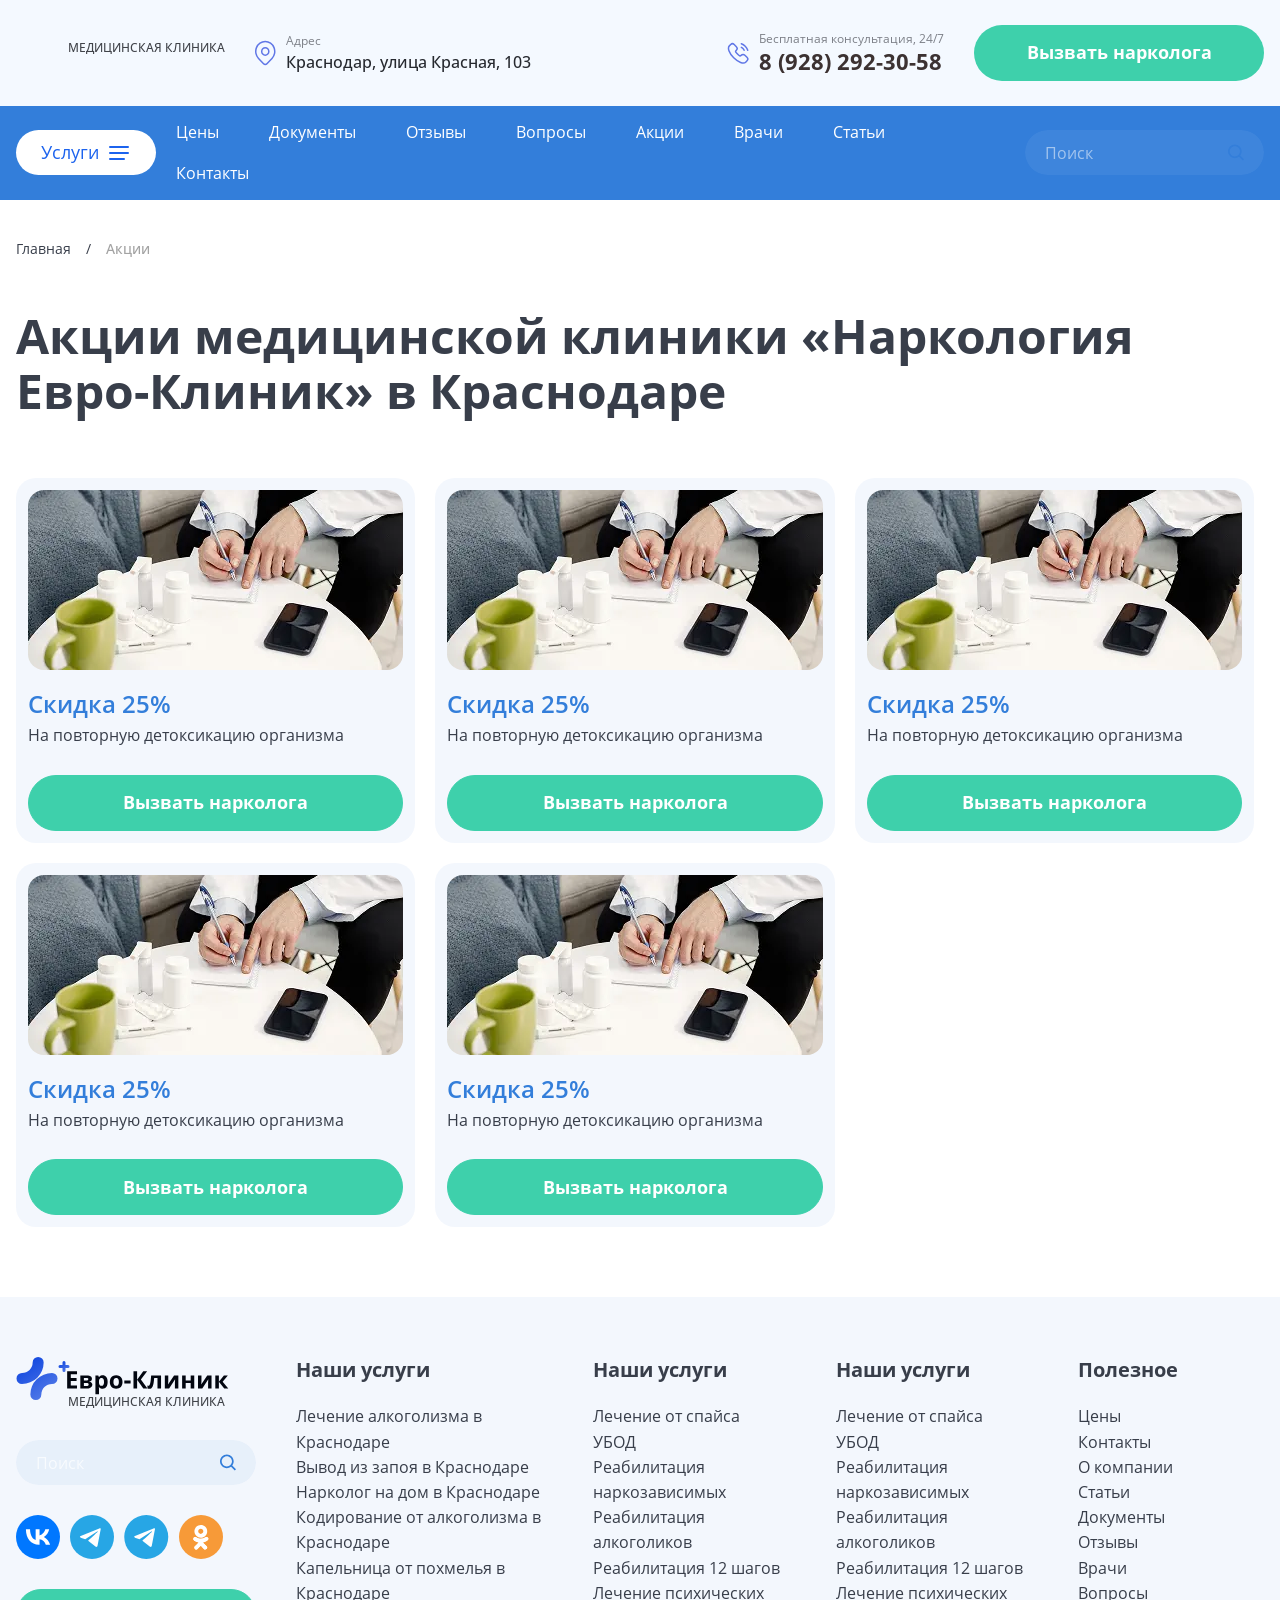
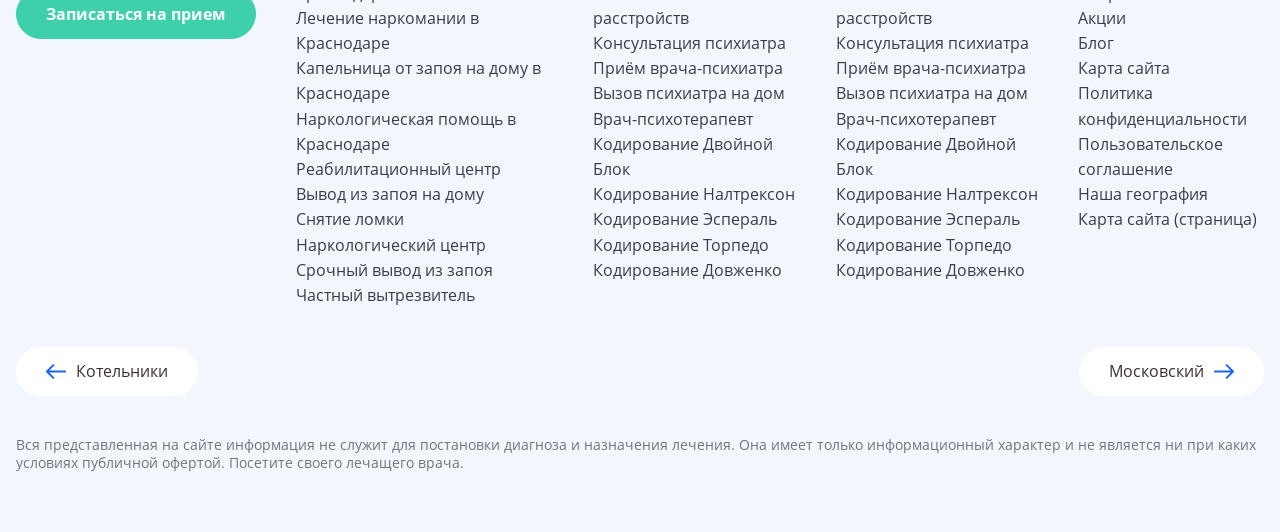
==== commit 5e1fd287: "Update aktsii.html" ====
--- a/aktsii.html
+++ b/aktsii.html
@@ -25,7 +25,7 @@
                 <div class="header__top-item">
                     <a href="/" class="header__logo logo">
                         <picture class="logo__picture">
-                            <img src="assets/img/logo/logo.svg" alt="" class="logo__img">
+                            <img src="../img/logo/logo.svg" alt="" class="logo__img">
                         </picture>
                         <p class="header__logo-text">МЕДИЦИНСКАЯ КЛИНИКА</p>
                     </a>
@@ -1182,4 +1182,4 @@
     <script src="assets/js/main.js" defer></script>
 </body>
 
-</html>+</html>
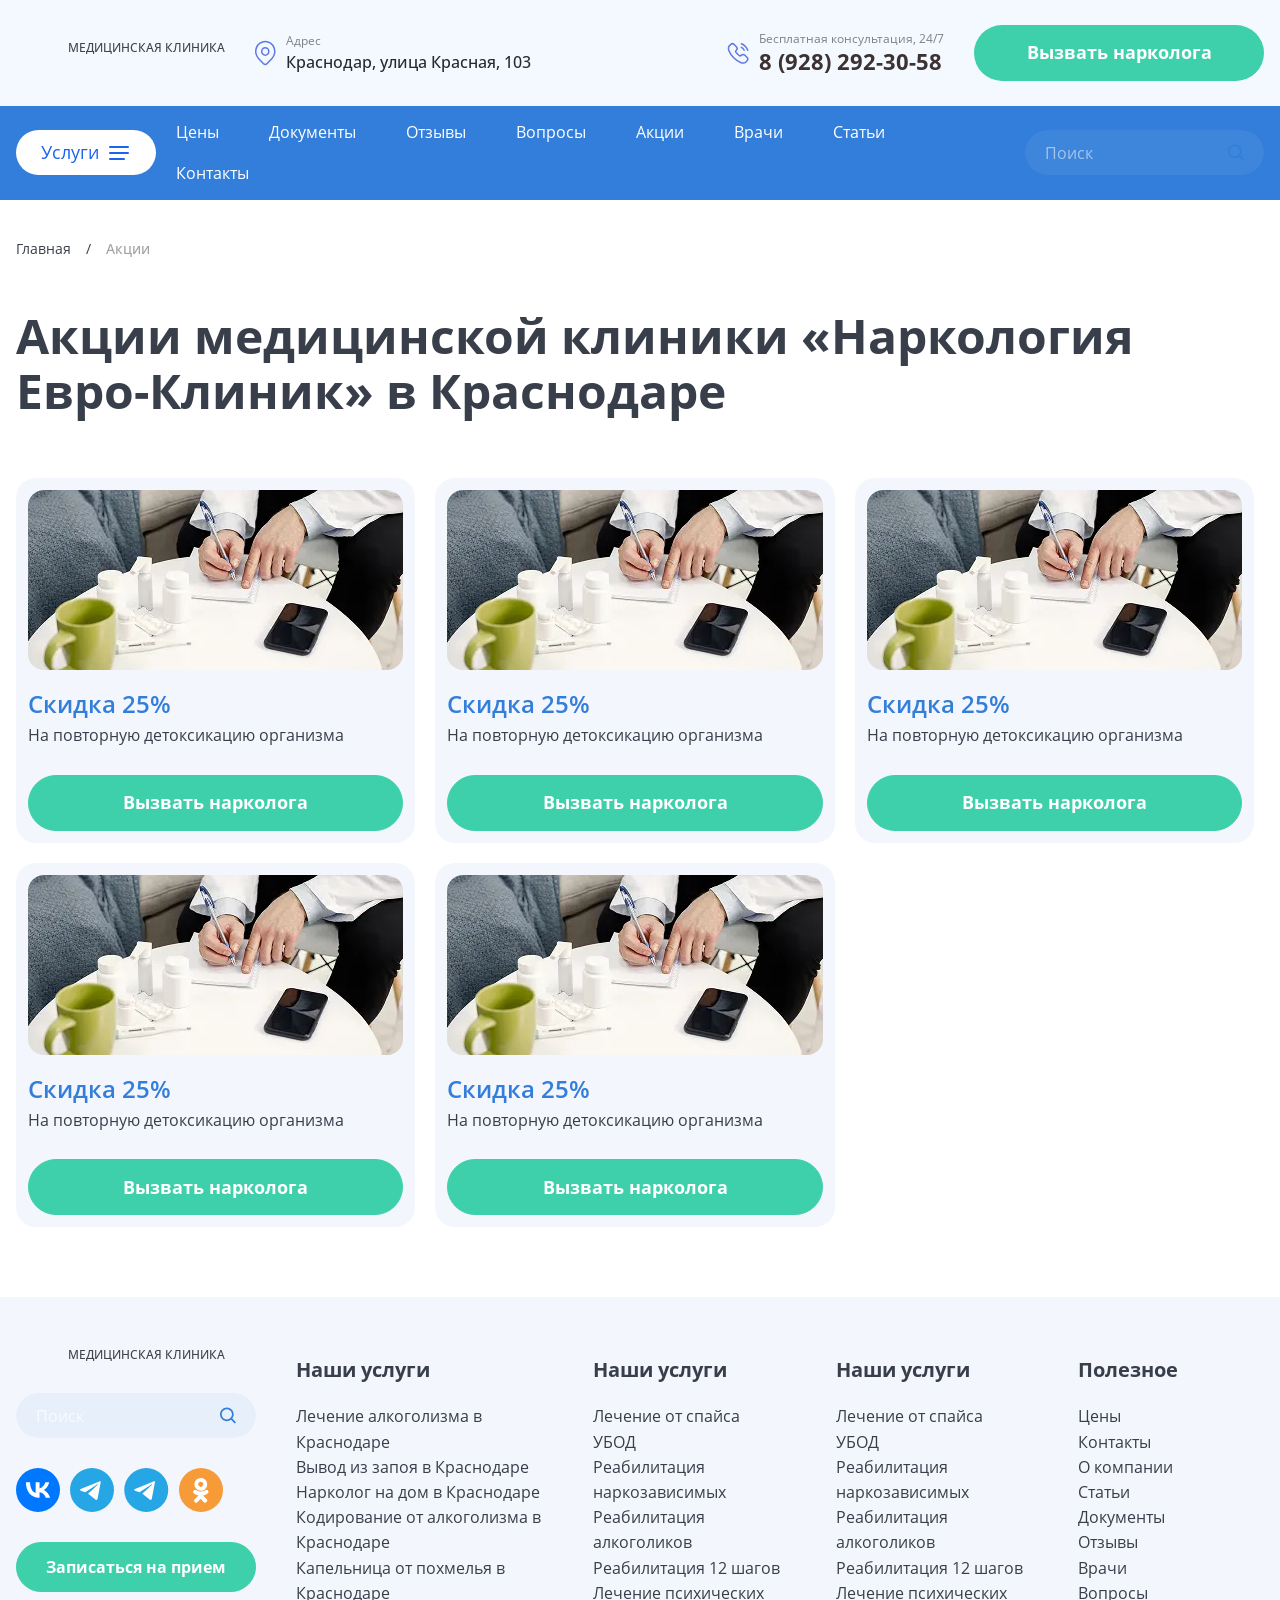
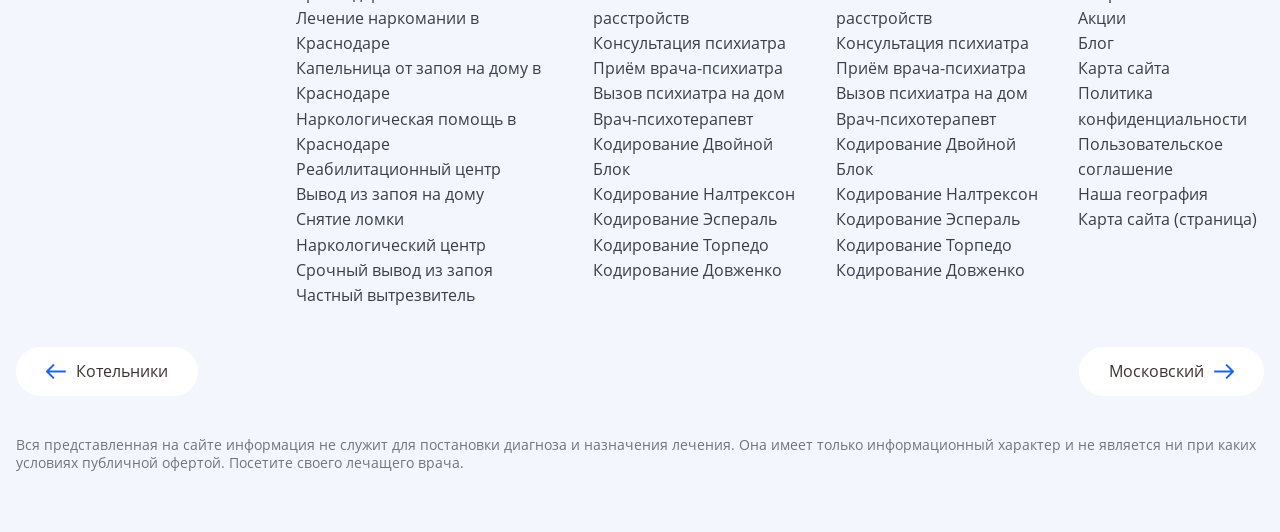
==== commit 078fd8d2: "Update aktsii.html" ====
--- a/aktsii.html
+++ b/aktsii.html
@@ -957,7 +957,7 @@
             <div class="footer__wrapper">
                 <div class="footer__item footer__item--top">
                     <a href="/" class="footer__logo logo">
-                        <img src="/assets/img/logo/logo.svg" alt="" class="footer__img logo__img">
+                        <img src="../img/logo/logo.svg" alt="" class="footer__img logo__img">
                         <p class="footer__logo-text">МЕДИЦИНСКАЯ КЛИНИКА</p>
                     </a>
                     <form action="/search/" method="post" class="footer__search search">
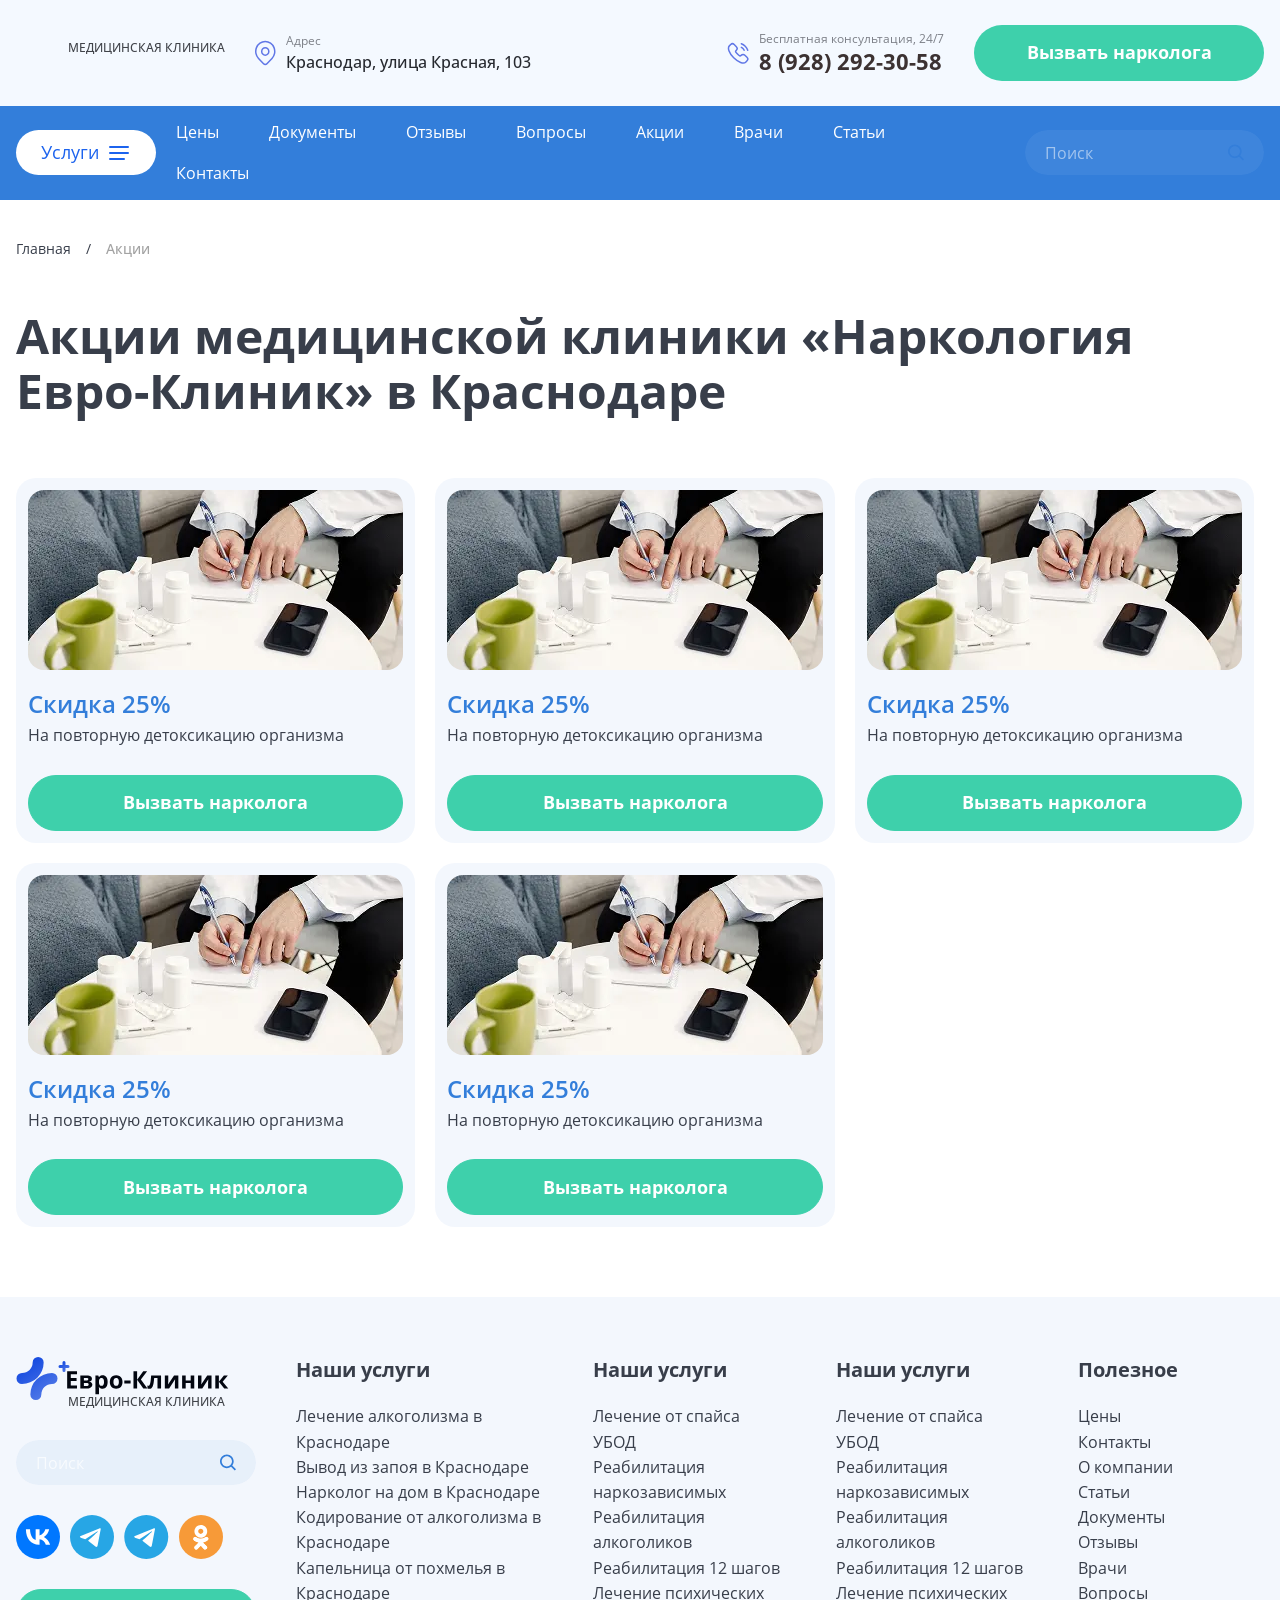
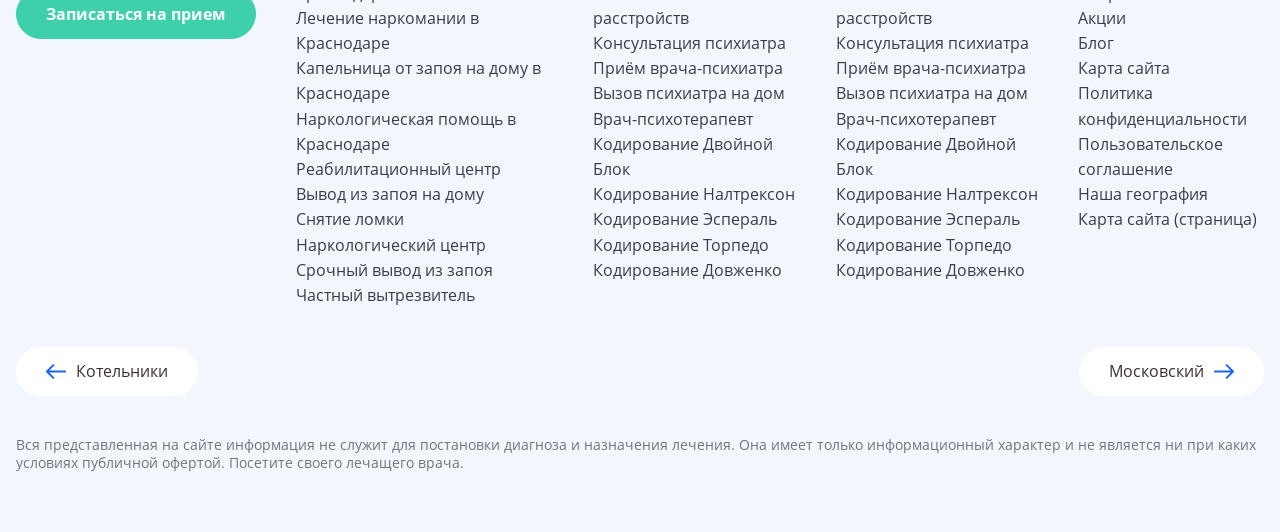
==== commit 8af31fd4: "Update aktsii.html" ====
--- a/aktsii.html
+++ b/aktsii.html
@@ -25,7 +25,7 @@
                 <div class="header__top-item">
                     <a href="/" class="header__logo logo">
                         <picture class="logo__picture">
-                            <img src="../img/logo/logo.svg" alt="" class="logo__img">
+                            <img src="*/assets/img/logo/logo.svg" alt="" class="logo__img">
                         </picture>
                         <p class="header__logo-text">МЕДИЦИНСКАЯ КЛИНИКА</p>
                     </a>
@@ -957,7 +957,7 @@
             <div class="footer__wrapper">
                 <div class="footer__item footer__item--top">
                     <a href="/" class="footer__logo logo">
-                        <img src="../img/logo/logo.svg" alt="" class="footer__img logo__img">
+                        <img src="/assets/img/logo/logo.svg" alt="" class="footer__img logo__img">
                         <p class="footer__logo-text">МЕДИЦИНСКАЯ КЛИНИКА</p>
                     </a>
                     <form action="/search/" method="post" class="footer__search search">
